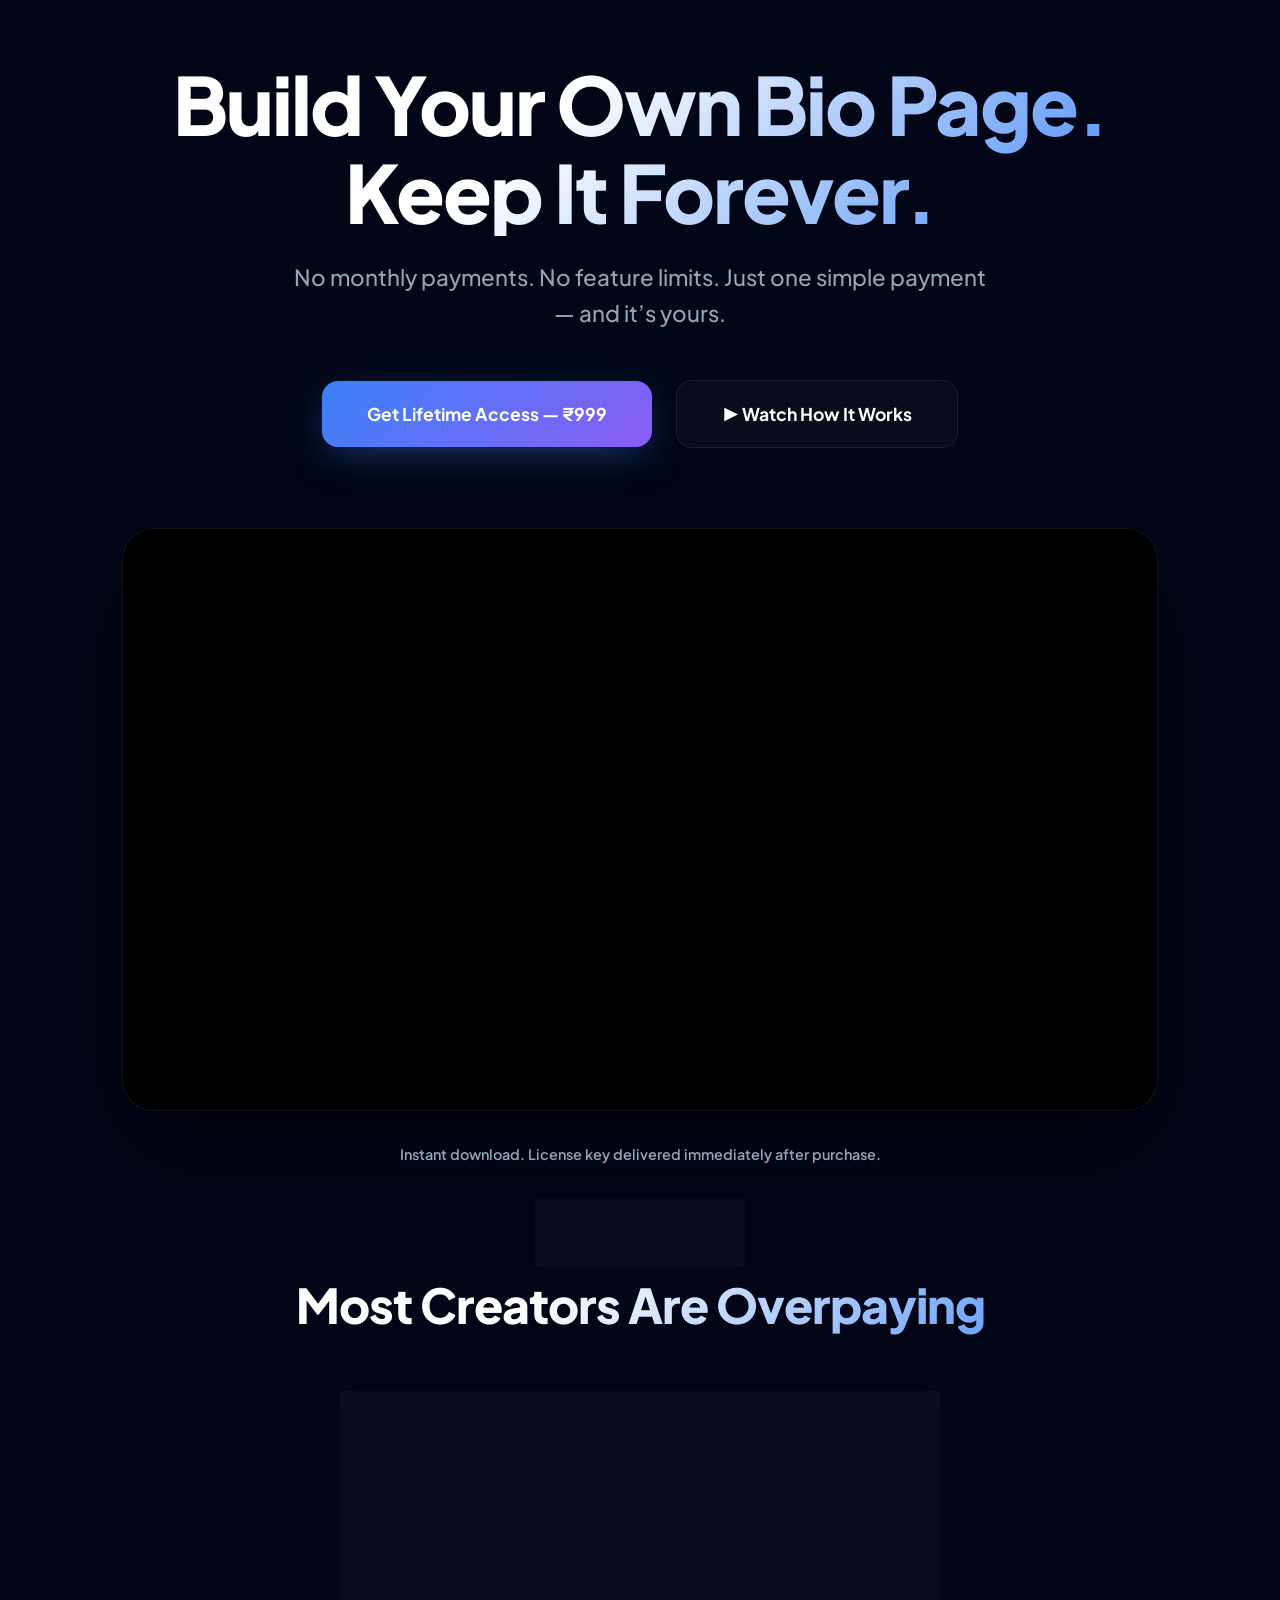
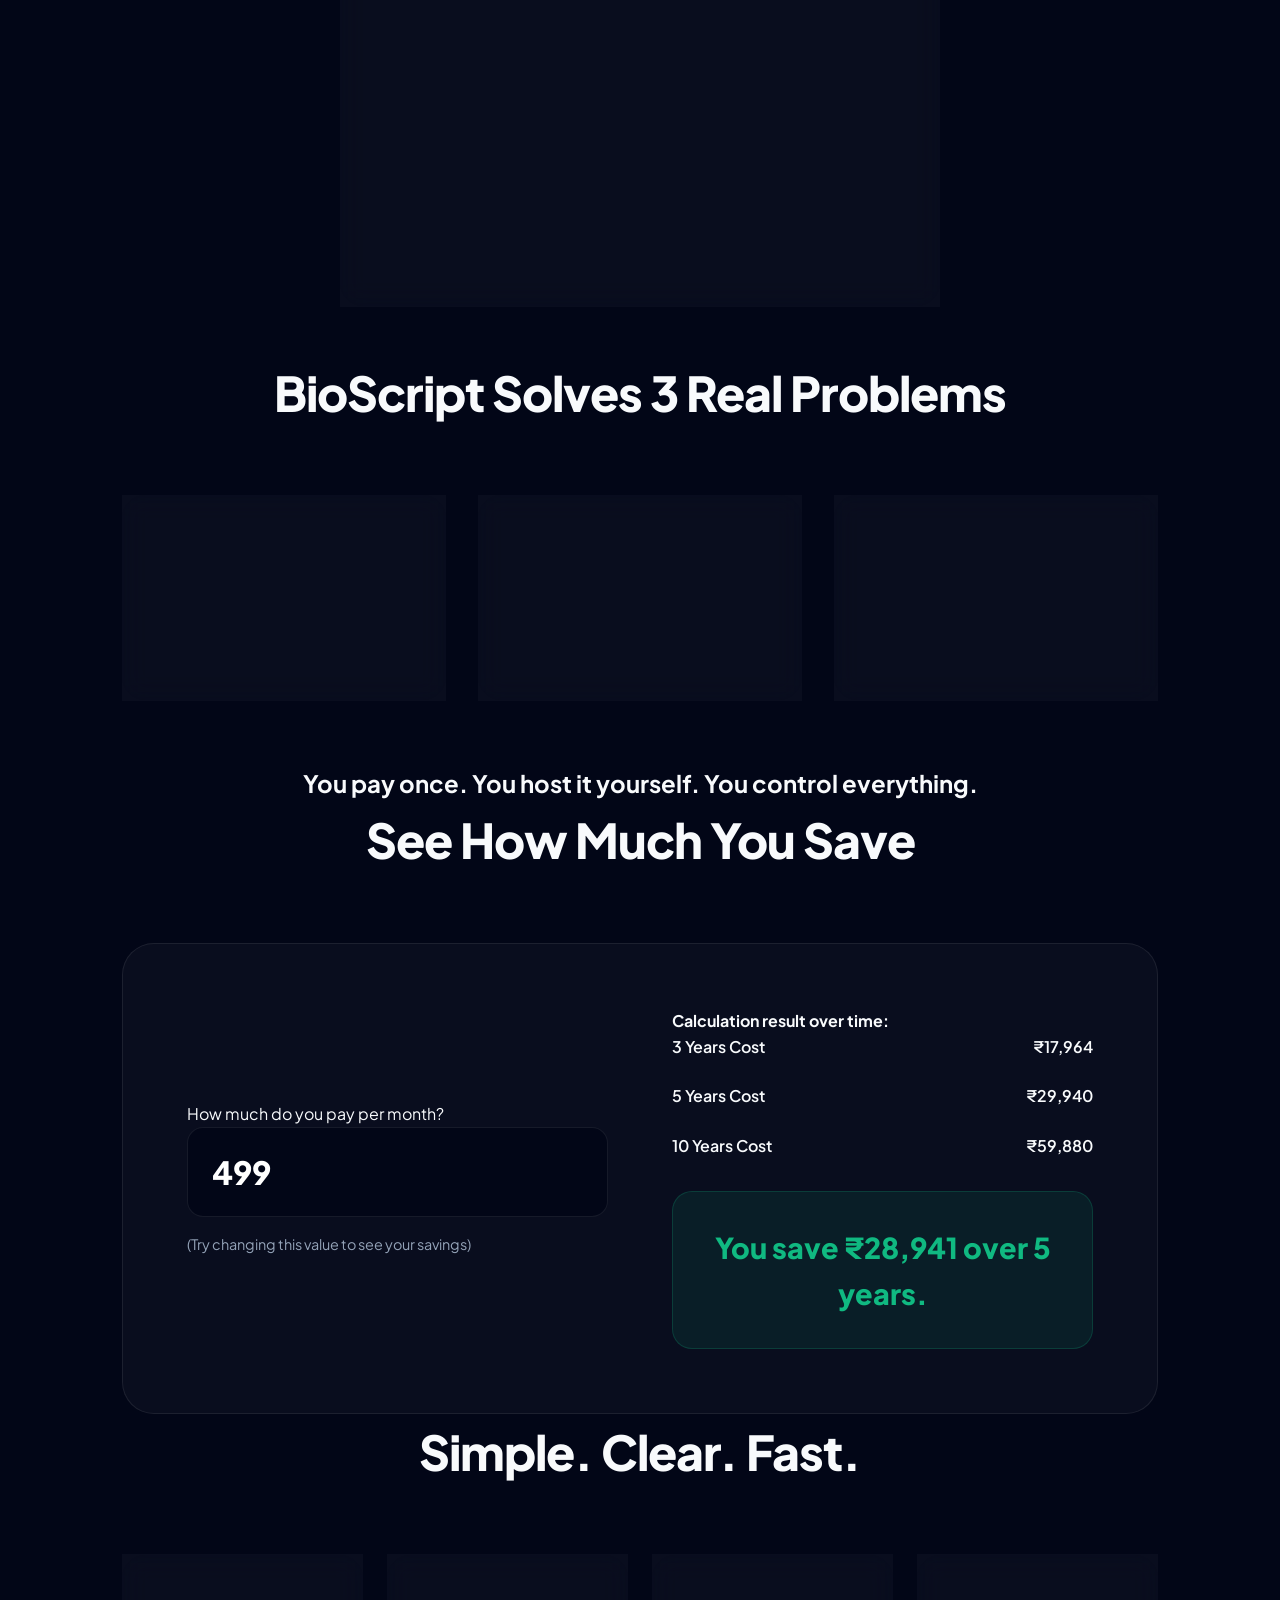
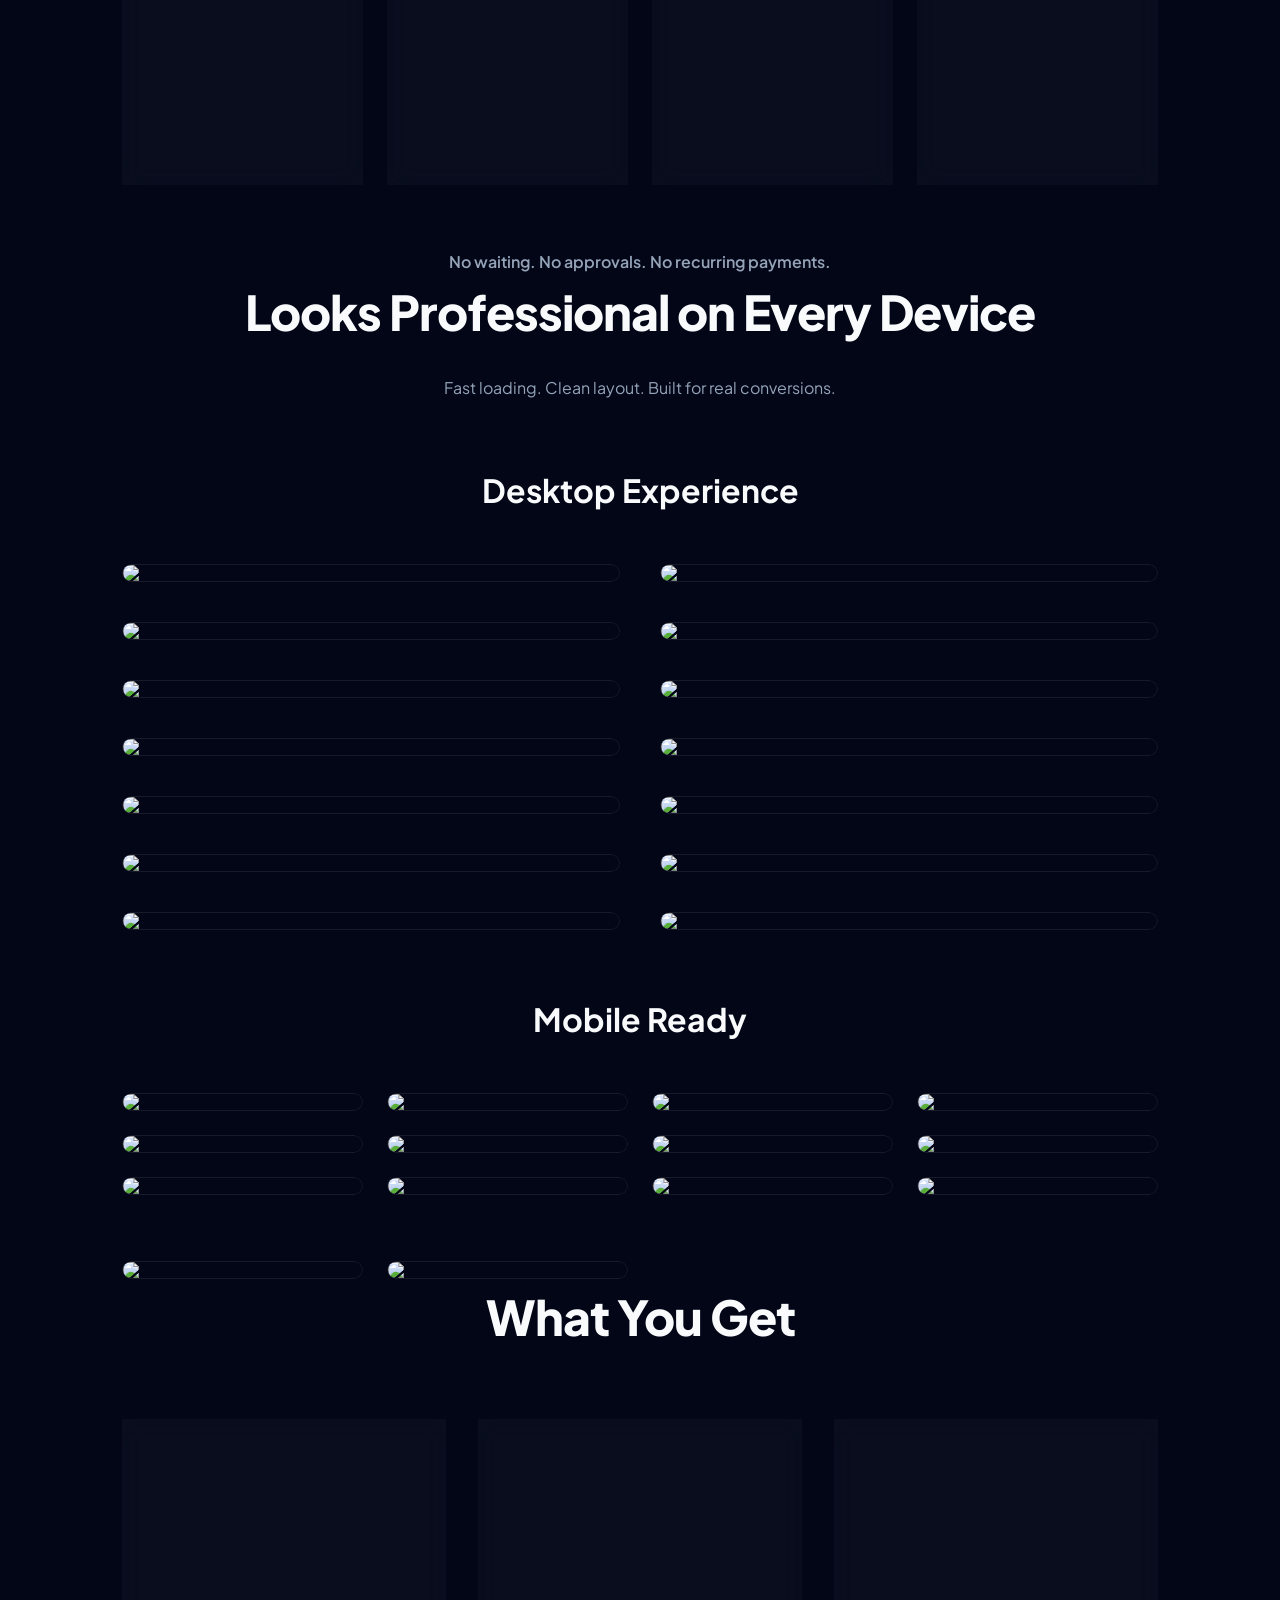
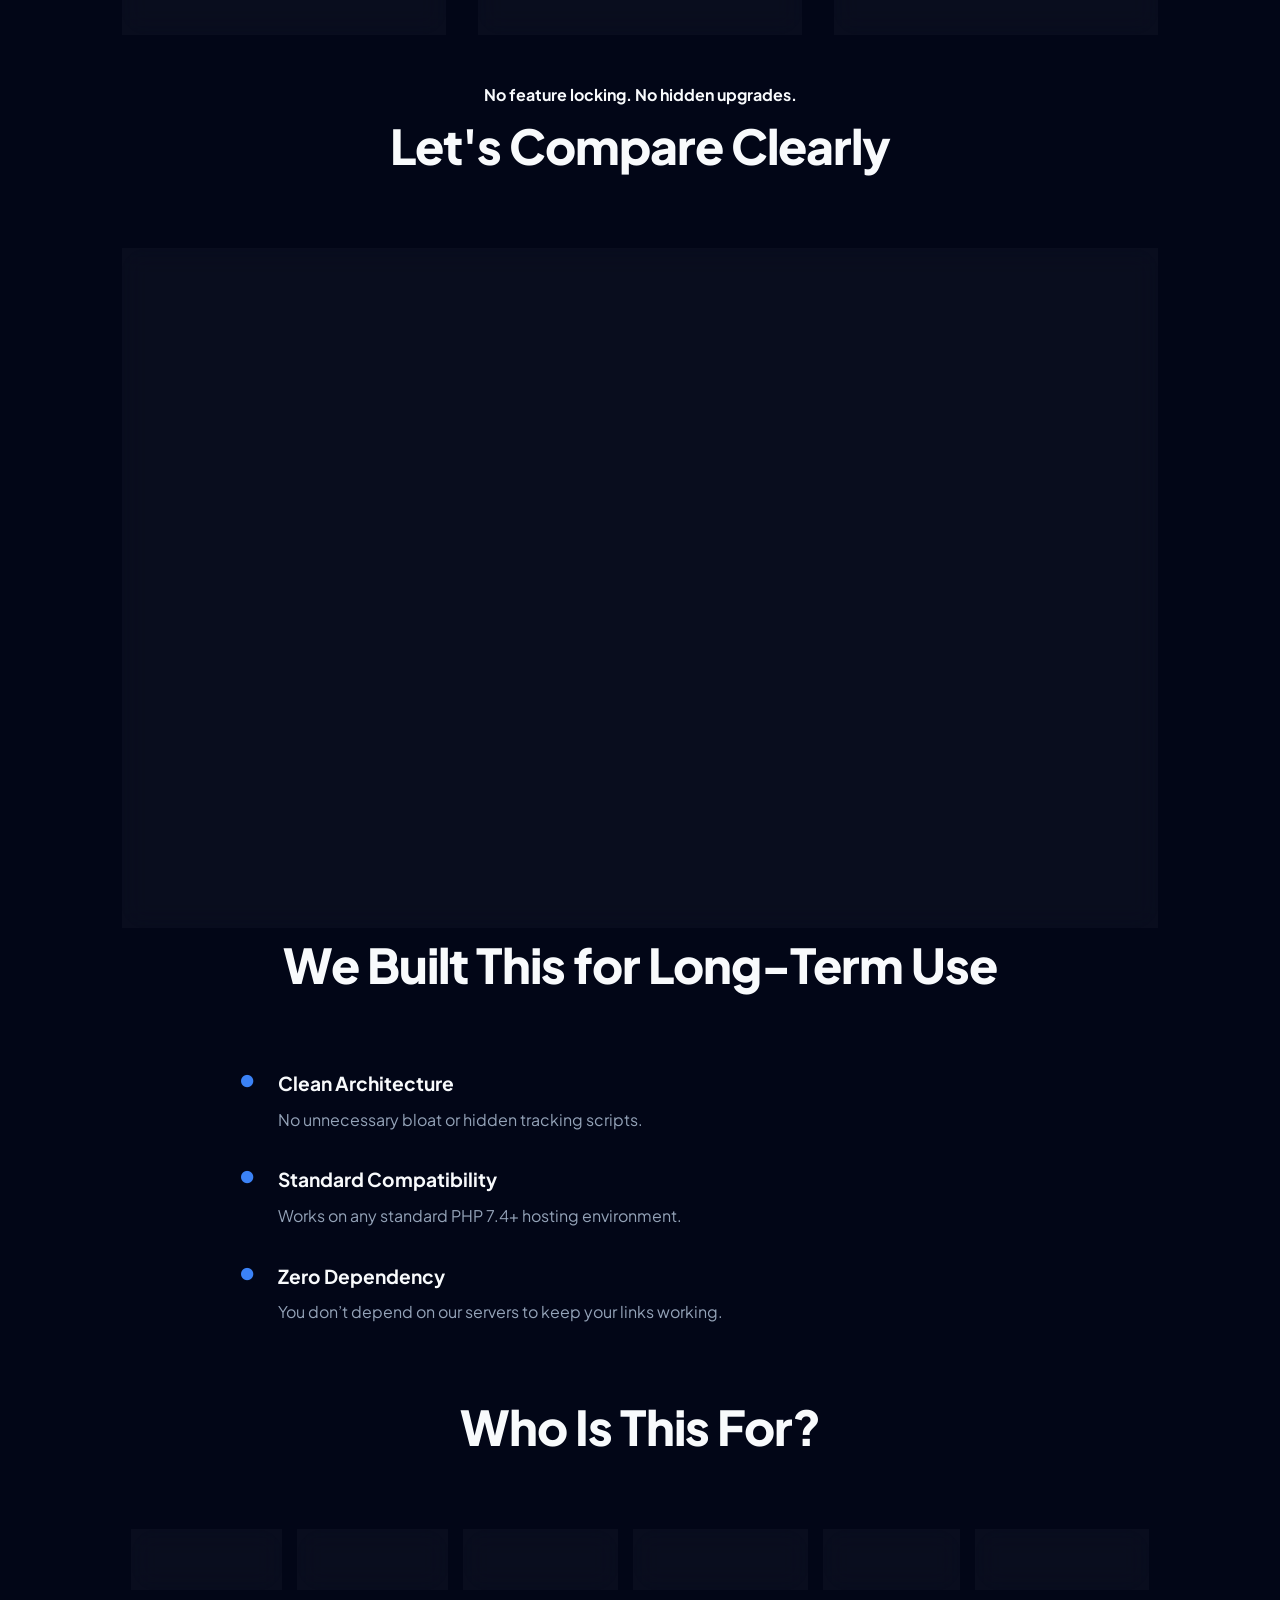
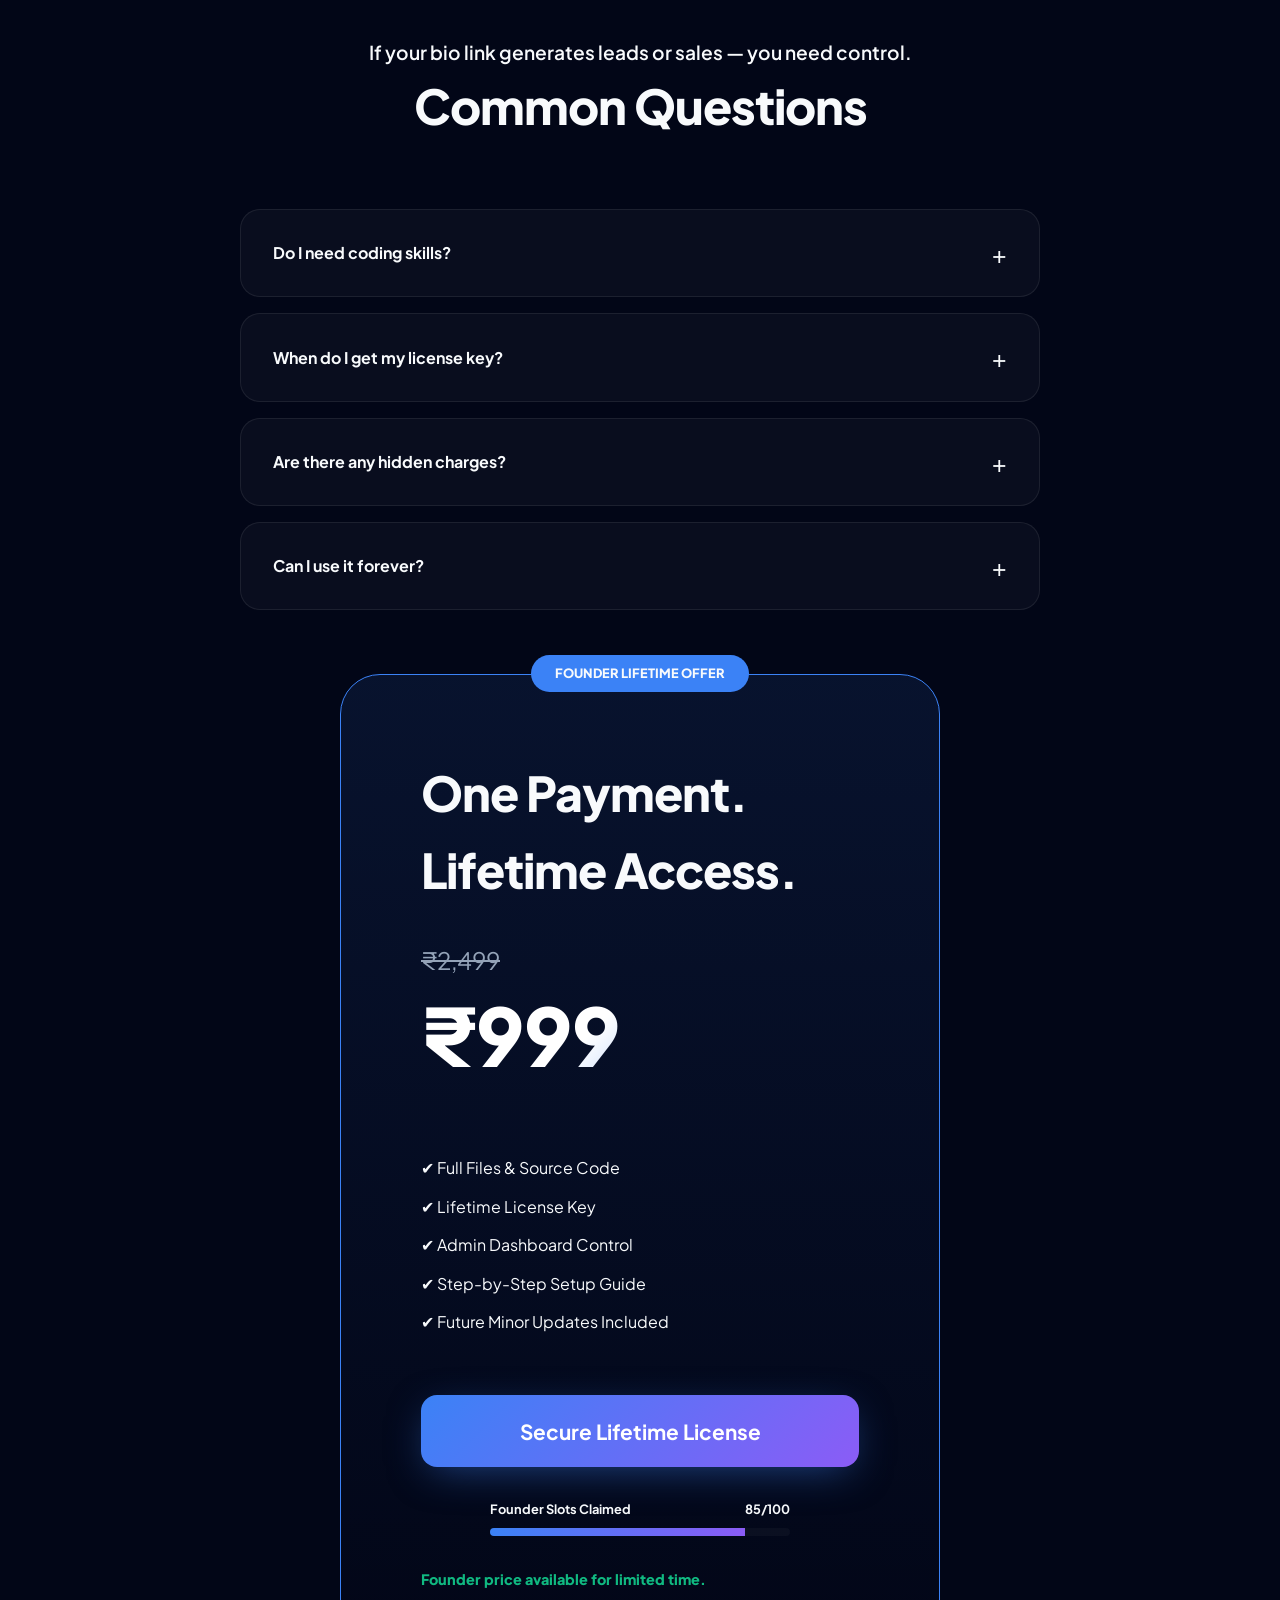
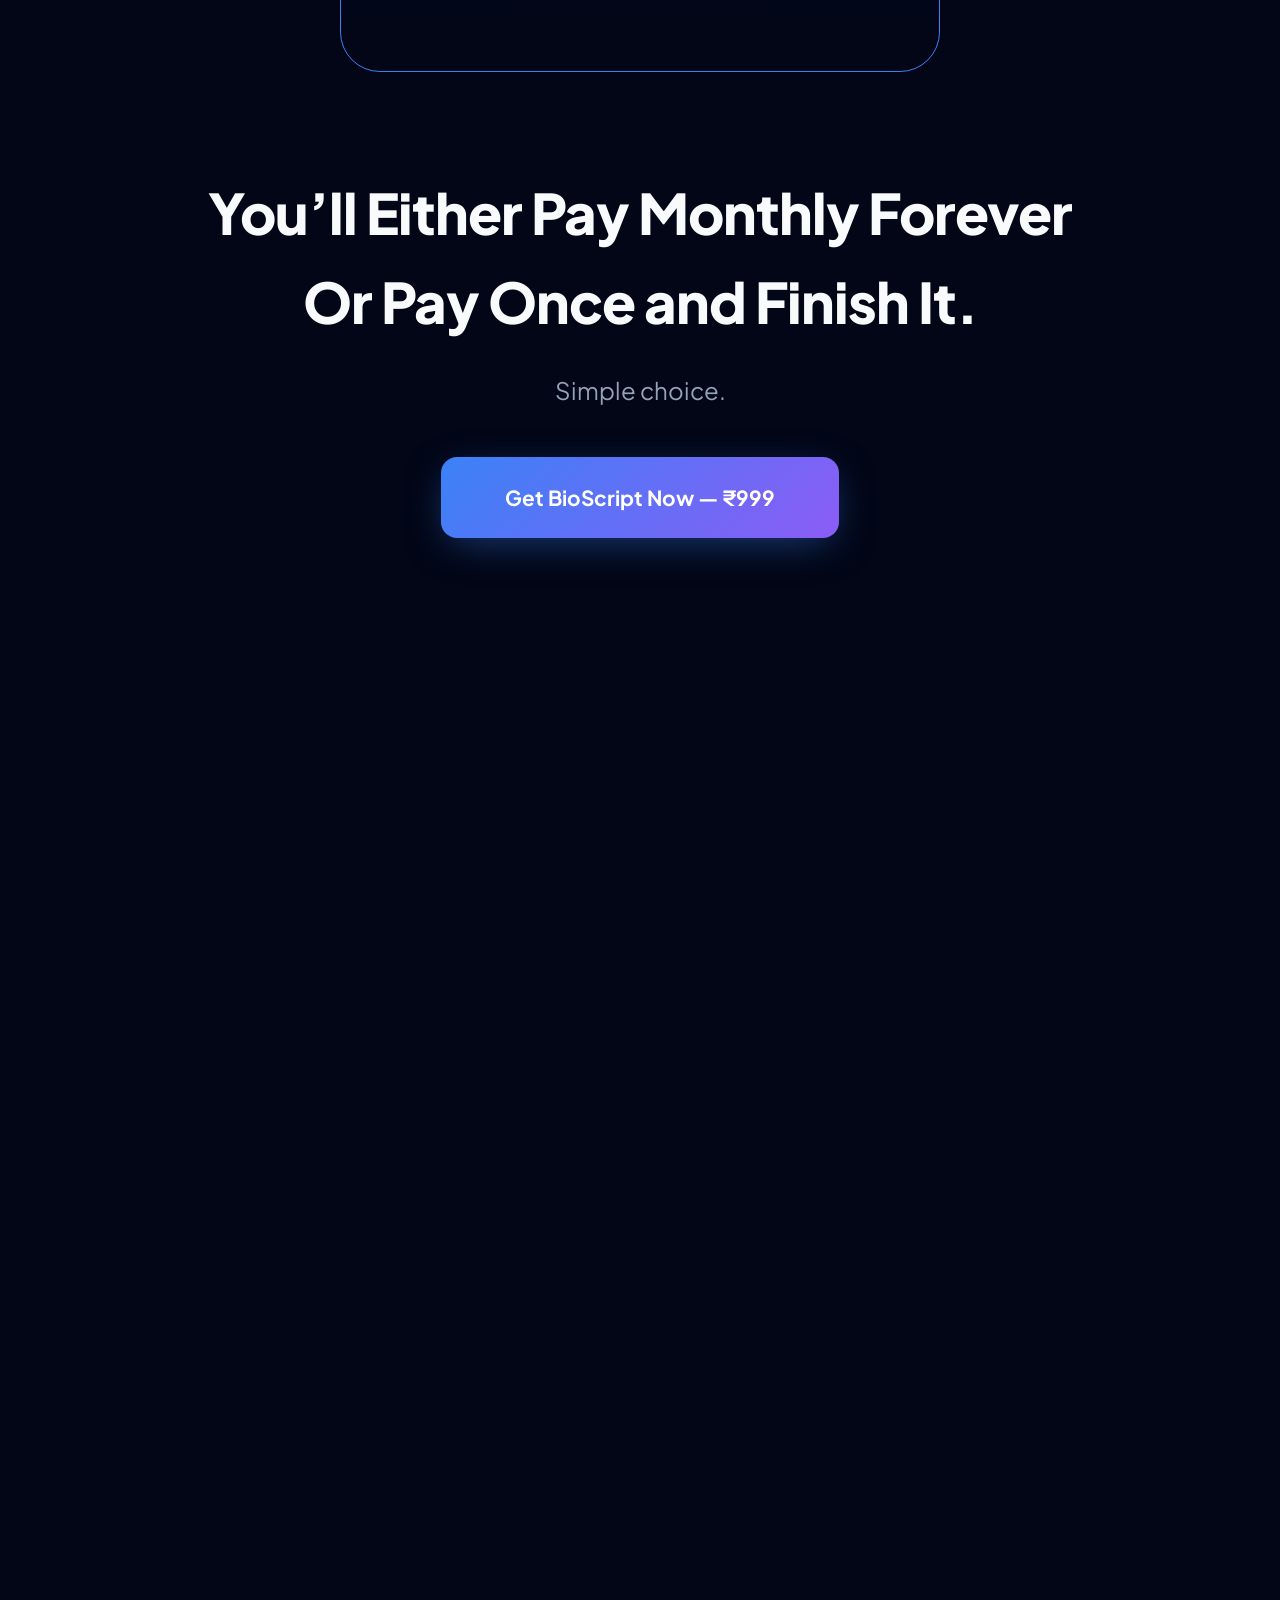
==== offer/bio-offer.html @ 653b57a5 "Initialize standalone license server repo" ====
<!DOCTYPE html>
<html lang="en">

<head>
        <meta charset="UTF-8">
        <meta name="viewport" content="width=device-width, initial-scale=1.0">
        <title>BioScript Architecture — Own Your Bio Page Forever</title>
        <link rel="stylesheet" href="assets/css/offer.css">
</head>

<body>
        <div class="bg-overlay"></div>
        <div class="gradient-mesh"></div>

        <!-- Mobile Sticky CTA -->
        <div id="mobileStickyBar" class="sticky-cta">
                <a href="#pricing" class="btn btn-primary" style="width: 100%;">Get Lifetime Access — ₹999</a>
        </div>

        <!-- 1. HERO SECTION -->
        <header id="hero" class="container reveal">
                <div style="text-align: center; padding-top: 60px;">
                        <h1 class="text-gradient">Build Your Own Bio Page.<br>Keep It Forever.</h1>
                        <p class="hero-sub" style="margin: 0 auto 3rem;">No monthly payments. No feature limits. Just
                                one simple payment — and it’s yours.</p>

                        <div class="hero-actions"
                                style="display: flex; gap: 1.5rem; justify-content: center; align-items: center;">
                                <a href="#pricing" class="btn btn-primary">Get Lifetime Access — ₹999</a>
                                <a href="#video" class="btn btn-secondary pulse-btn">▶ Watch How It Works</a>
                        </div>

                        <div id="video" class="video-container">
                                <iframe width="560" height="315"
                                        src="https://www.youtube.com/embed/2lK-kwPY14k?si=hDw5p0mKGEVfDWj1"
                                        title="YouTube video player" frameborder="0"
                                        allow="accelerometer; autoplay; clipboard-write; encrypted-media; gyroscope; picture-in-picture; web-share"
                                        referrerpolicy="strict-origin-when-cross-origin" allowfullscreen></iframe>
                        </div>

                        <p style="margin-top: 2rem; color: var(--text-muted); font-size: 0.9rem; font-weight: 600;">
                                Instant download. License key delivered immediately after purchase.
                        </p>

                        <a href="https://bioscript.link/" target="_blank" class="btn btn-secondary"
                                style="margin-top: 2rem; border-color: var(--primary); color: var(--primary);">
                                Try Live Demo
                        </a>
                </div>
        </header>

        <!-- 2. WHAT IS HAPPENING RIGHT NOW -->
        <section id="problem-intro" class="container reveal" style="text-align: center;">
                <h2 class="text-gradient">Most Creators Are Overpaying</h2>
                <div class="glass-card" style="max-width: 600px; margin: 3rem auto;">
                        <p style="font-size: 1.2rem; color: var(--text-muted); margin-bottom: 2rem;">Every month you
                                pay:</p>
                        <div style="font-size: 2.5rem; font-weight: 800; color: #ef4444; margin-bottom: 2rem;">
                                ₹399 / ₹499 / ₹699
                        </div>
                        <p style="font-weight: 700;">It looks small. But calculate this:</p>
                        <div style="margin: 2rem 0; font-size: 1.5rem;">
                                <p>₹499 × 12 months = <span style="color: #fff;">₹5,988/yr</span></p>
                                <p>₹499 × 5 years = <span style="color: #fff;">₹29,940</span></p>
                        </div>
                        <p style="color: #ef4444; font-weight: 800; font-size: 1.3rem;">And after paying all that... you
                                still don't own anything.</p>
                        <p style="margin-top: 1rem; color: var(--text-muted);">If you stop paying — your page
                                disappears. That’s the problem.</p>
                </div>
        </section>

        <!-- 3. WHAT PROBLEM WE SOLVE -->
        <section id="solution-intro" class="container reveal">
                <h2 style="text-align: center;">BioScript Solves 3 Real Problems</h2>
                <div style="display: grid; grid-template-columns: repeat(3, 1fr); gap: 2rem; margin-top: 4rem;">
                        <div class="glass-card">
                                <h3 style="color: var(--primary); margin-bottom: 1rem;">1. Monthly Payments</h3>
                                <p>Typical tools force you to keep paying forever just to keep your link alive.</p>
                        </div>
                        <div class="glass-card">
                                <h3 style="color: var(--primary); margin-bottom: 1rem;">2. Limited Features</h3>
                                <p>Want advanced features? They force you to upgrade to a higher monthly plan.</p>
                        </div>
                        <div class="glass-card">
                                <h3 style="color: var(--primary); margin-bottom: 1rem;">3. No Ownership</h3>
                                <p>Your entire page depends on someone else’s system. We give you the source code.</p>
                        </div>
                </div>
                <div style="text-align: center; margin-top: 4rem;">
                        <p style="font-size: 1.5rem; font-weight: 700;">You pay once. You host it yourself. You control
                                everything.</p>
                </div>
        </section>

        <!-- 4. SAVINGS CALCULATOR -->
        <section id="calculator" class="container reveal">
                <h2 style="text-align: center;">See How Much You Save</h2>
                <div class="calculator-card" style="margin-top: 4rem;">
                        <div class="calc-input-group">
                                <label>How much do you pay per month?</label>
                                <input type="number" id="monthlyPlan" value="499">
                                <p style="margin-top: 1rem; color: var(--text-muted); font-size: 0.9rem;">(Try changing
                                        this value to see your savings)</p>
                        </div>
                        <div class="calc-result">
                                <h4>Calculation result over time:</h4>
                                <div class="savings-item"><span>3 Years Cost</span> <span id="save3yr">₹17,964</span>
                                </div>
                                <div class="savings-item"><span>5 Years Cost</span> <span id="save5yr">₹29,940</span>
                                </div>
                                <div class="savings-item"><span>10 Years Cost</span> <span id="save10yr">₹59,880</span>
                                </div>
                                <div class="savings-highlight">
                                        <p id="savingsHighlight">You save ₹28,941 over 5 years.</p>
                                </div>
                        </div>
                </div>
        </section>

        <!-- 5. HOW IT WORKS -->
        <section id="how-it-works" class="container reveal">
                <h2 style="text-align: center;">Simple. Clear. Fast.</h2>
                <div style="display: grid; grid-template-columns: repeat(4, 1fr); gap: 1.5rem; margin-top: 4rem;">
                        <div class="glass-card" style="padding: 2rem;">
                                <div
                                        style="background: var(--primary); width: 40px; height: 40px; border-radius: 50%; display: grid; place-items: center; font-weight: 800; margin-bottom: 2rem;">
                                        1</div>
                                <h3>Buy License</h3>
                                <p style="font-size: 0.9rem; margin-top: 1rem;">Secure checkout. License allocated.</p>
                        </div>
                        <div class="glass-card" style="padding: 2rem;">
                                <div
                                        style="background: var(--primary); width: 40px; height: 40px; border-radius: 50%; display: grid; place-items: center; font-weight: 800; margin-bottom: 2rem;">
                                        2</div>
                                <h3>Download Files</h3>
                                <p style="font-size: 0.9rem; margin-top: 1rem;">Get the complete package instantly.</p>
                        </div>
                        <div class="glass-card" style="padding: 2rem;">
                                <div
                                        style="background: var(--primary); width: 40px; height: 40px; border-radius: 50%; display: grid; place-items: center; font-weight: 800; margin-bottom: 2rem;">
                                        3</div>
                                <h3>Upload Hosting</h3>
                                <p style="font-size: 0.9rem; margin-top: 1rem;">Works on any standard PHP hosting.</p>
                        </div>
                        <div class="glass-card" style="padding: 2rem;">
                                <div
                                        style="background: var(--primary); width: 40px; height: 40px; border-radius: 50%; display: grid; place-items: center; font-weight: 800; margin-bottom: 2rem;">
                                        4</div>
                                <h3>Enter Key</h3>
                                <p style="font-size: 0.9rem; margin-top: 1rem;">Activate and start using immediately.
                                </p>
                        </div>
                </div>
                <p style="text-align: center; margin-top: 4rem; color: var(--text-muted); font-weight: 600;">No waiting.
                        No approvals. No recurring payments.</p>
        </section>

        <!-- 6. PREVIEW SECTION -->
        <section id="preview" class="container reveal">
                <h2 style="text-align: center;">Looks Professional on Every Device</h2>
                <p style="text-align: center; color: var(--text-muted); margin-bottom: 4rem;">Fast loading. Clean
                        layout. Built for real conversions.</p>

                <h3 style="font-size: 2rem; margin-bottom: 2rem; text-align: center;">Desktop Experience</h3>
                <div class="laptop-grid">
                        <div class="gallery-item"><img
                                        src="https://res.cloudinary.com/dot7q18jw/image/upload/v1772569159/2_bb5kl3.png"
                                        class="gallery-img" loading="lazy" draggable="false"
                                        oncontextmenu="return false;"></div>
                        <div class="gallery-item"><img
                                        src="https://res.cloudinary.com/dot7q18jw/image/upload/v1772569153/1_mrd1xk.png"
                                        class="gallery-img" loading="lazy" draggable="false"
                                        oncontextmenu="return false;"></div>
                        <div class="gallery-item"><img
                                        src="https://res.cloudinary.com/dot7q18jw/image/upload/v1772569141/4_oiybfl.png"
                                        class="gallery-img" loading="lazy" draggable="false"
                                        oncontextmenu="return false;"></div>
                        <div class="gallery-item"><img
                                        src="https://res.cloudinary.com/dot7q18jw/image/upload/v1772569141/9_lp19fy.png"
                                        class="gallery-img" loading="lazy" draggable="false"
                                        oncontextmenu="return false;"></div>
                        <div class="gallery-item"><img
                                        src="https://res.cloudinary.com/dot7q18jw/image/upload/v1772569141/8_jjo1nt.png"
                                        class="gallery-img" loading="lazy" draggable="false"
                                        oncontextmenu="return false;"></div>
                        <div class="gallery-item"><img
                                        src="https://res.cloudinary.com/dot7q18jw/image/upload/v1772569141/7_vy5atm.png"
                                        class="gallery-img" loading="lazy" draggable="false"
                                        oncontextmenu="return false;"></div>
                        <div class="gallery-item"><img
                                        src="https://res.cloudinary.com/dot7q18jw/image/upload/v1772569140/12_fcyrtf.png"
                                        class="gallery-img" loading="lazy" draggable="false"
                                        oncontextmenu="return false;"></div>
                        <div class="gallery-item"><img
                                        src="https://res.cloudinary.com/dot7q18jw/image/upload/v1772569140/6_yssode.png"
                                        class="gallery-img" loading="lazy" draggable="false"
                                        oncontextmenu="return false;"></div>
                        <div class="gallery-item"><img
                                        src="https://res.cloudinary.com/dot7q18jw/image/upload/v1772569140/5_paxiww.png"
                                        class="gallery-img" loading="lazy" draggable="false"
                                        oncontextmenu="return false;"></div>
                        <div class="gallery-item"><img
                                        src="https://res.cloudinary.com/dot7q18jw/image/upload/v1772569139/2_bdrbkd.png"
                                        class="gallery-img" loading="lazy" draggable="false"
                                        oncontextmenu="return false;"></div>
                        <div class="gallery-item"><img
                                        src="https://res.cloudinary.com/dot7q18jw/image/upload/v1772569139/3_lxju6s.png"
                                        class="gallery-img" loading="lazy" draggable="false"
                                        oncontextmenu="return false;"></div>
                        <div class="gallery-item"><img
                                        src="https://res.cloudinary.com/dot7q18jw/image/upload/v1772569139/11_x6mxlr.png"
                                        class="gallery-img" loading="lazy" draggable="false"
                                        oncontextmenu="return false;"></div>
                        <div class="gallery-item"><img
                                        src="https://res.cloudinary.com/dot7q18jw/image/upload/v1772569139/1_wdimdv.png"
                                        class="gallery-img" loading="lazy" draggable="false"
                                        oncontextmenu="return false;"></div>
                        <div class="gallery-item"><img
                                        src="https://res.cloudinary.com/dot7q18jw/image/upload/v1772569139/10_nsg2iq.png"
                                        class="gallery-img" loading="lazy" draggable="false"
                                        oncontextmenu="return false;"></div>
                </div>

                <h3 style="font-size: 2rem; margin: 4rem 0 2rem; text-align: center;">Mobile Ready</h3>
                <div class="mobile-screen-grid">
                        <div class="gallery-item"><img
                                        src="https://res.cloudinary.com/dot7q18jw/image/upload/v1772569474/screencapture-localhost-8080-2026-03-02-20_55_39_rx6kkp.png"
                                        class="gallery-img" loading="lazy" draggable="false"
                                        oncontextmenu="return false;"></div>
                        <div class="gallery-item"><img
                                        src="https://res.cloudinary.com/dot7q18jw/image/upload/v1772569470/screencapture-localhost-8080-2026-03-02-20_29_57_iaakxq.png"
                                        class="gallery-img" loading="lazy" draggable="false"
                                        oncontextmenu="return false;"></div>
                        <div class="gallery-item"><img
                                        src="https://res.cloudinary.com/dot7q18jw/image/upload/v1772569470/screencapture-localhost-8080-2026-03-02-20_54_54_knshkk.png"
                                        class="gallery-img" loading="lazy" draggable="false"
                                        oncontextmenu="return false;"></div>
                        <div class="gallery-item"><img
                                        src="https://res.cloudinary.com/dot7q18jw/image/upload/v1772569469/screencapture-localhost-8080-2026-03-02-20_55_10_aadpbk.png"
                                        class="gallery-img" loading="lazy" draggable="false"
                                        oncontextmenu="return false;"></div>
                        <div class="gallery-item"><img
                                        src="https://res.cloudinary.com/dot7q18jw/image/upload/v1772569469/screencapture-localhost-8080-2026-03-02-20_55_24_ad8bxz.png"
                                        class="gallery-img" loading="lazy" draggable="false"
                                        oncontextmenu="return false;"></div>
                        <div class="gallery-item"><img
                                        src="https://res.cloudinary.com/dot7q18jw/image/upload/v1772569466/screencapture-localhost-8080-2026-03-02-20_55_58_ei5xwc.png"
                                        class="gallery-img" loading="lazy" draggable="false"
                                        oncontextmenu="return false;"></div>
                        <div class="gallery-item"><img
                                        src="https://res.cloudinary.com/dot7q18jw/image/upload/v1772569465/screencapture-localhost-8080-2026-03-02-20_56_26_pucknp.png"
                                        class="gallery-img" loading="lazy" draggable="false"
                                        oncontextmenu="return false;"></div>
                        <div class="gallery-item"><img
                                        src="https://res.cloudinary.com/dot7q18jw/image/upload/v1772569465/screencapture-localhost-8080-2026-03-02-20_56_38_gxrlzv.png"
                                        class="gallery-img" loading="lazy" draggable="false"
                                        oncontextmenu="return false;"></div>
                        <div class="gallery-item"><img
                                        src="https://res.cloudinary.com/dot7q18jw/image/upload/v1772569465/screencapture-localhost-8080-2026-03-02-20_57_50_so09uu.png"
                                        class="gallery-img" loading="lazy" draggable="false"
                                        oncontextmenu="return false;"></div>
                        <div class="gallery-item"><img
                                        src="https://res.cloudinary.com/dot7q18jw/image/upload/v1772569465/screencapture-localhost-8080-2026-03-02-20_58_06_hi1njg.png"
                                        class="gallery-img" loading="lazy" draggable="false"
                                        oncontextmenu="return false;"></div>
                        <div class="gallery-item"><img
                                        src="https://res.cloudinary.com/dot7q18jw/image/upload/v1772569465/screencapture-localhost-8080-2026-03-02-20_57_23_gnxyue.png"
                                        class="gallery-img" loading="lazy" draggable="false"
                                        oncontextmenu="return false;"></div>
                        <div class="gallery-item"><img
                                        src="https://res.cloudinary.com/dot7q18jw/image/upload/v1772569465/screencapture-localhost-8080-2026-03-02-20_56_49_rh709a.png"
                                        class="gallery-img" loading="lazy" draggable="false"
                                        oncontextmenu="return false;"></div>
                        <div class="gallery-item"><img
                                        src="https://res.cloudinary.com/dot7q18jw/image/upload/v1772569464/screencapture-localhost-8080-2026-03-02-20_58_31_dj0gam.png"
                                        class="gallery-img" loading="lazy" draggable="false"
                                        oncontextmenu="return false;"></div>
                        <div class="gallery-item"><img
                                        src="https://res.cloudinary.com/dot7q18jw/image/upload/v1772569464/screencapture-localhost-8080-2026-03-02-20_58_59_maebuu.png"
                                        class="gallery-img" loading="lazy" draggable="false"
                                        oncontextmenu="return false;"></div>
                        <div class="gallery-item"><img
                                        src="https://res.cloudinary.com/dot7q18jw/image/upload/v1772569464/screencapture-localhost-8080-2026-03-02-20_59_38_xgjnid.png"
                                        class="gallery-img" loading="lazy" draggable="false"
                                        oncontextmenu="return false;"></div>
                        <div class="gallery-item"><img
                                        src="https://res.cloudinary.com/dot7q18jw/image/upload/v1772569463/screencapture-localhost-8080-2026-03-02-20_59_19_odxtgi.png"
                                        class="gallery-img" loading="lazy" draggable="false"
                                        oncontextmenu="return false;"></div>
                        <div class="gallery-item"><img
                                        src="https://res.cloudinary.com/dot7q18jw/image/upload/v1772569463/screencapture-localhost-8080-2026-03-02-20_58_44_w5ornm.png"
                                        class="gallery-img" loading="lazy" draggable="false"
                                        oncontextmenu="return false;"></div>
                        <div class="gallery-item"><img
                                        src="https://res.cloudinary.com/dot7q18jw/image/upload/v1772569463/screencapture-localhost-8080-2026-03-02-20_59_53_esqth8.png"
                                        class="gallery-img" loading="lazy" draggable="false"
                                        oncontextmenu="return false;"></div>
                </div>
        </section>

        <!-- 7. FEATURES -->
        <section id="features" class="container reveal">
                <h2 style="text-align: center;">What You Get</h2>
                <div style="display: grid; grid-template-columns: repeat(3, 1fr); gap: 2rem; margin-top: 4rem;">
                        <div class="glass-card feature-card">
                                <p>✔ Unlimited Links</p>
                                <p>✔ WhatsApp Buy Button</p>
                                <p>✔ Email Capture Option</p>
                        </div>
                        <div class="glass-card feature-card">
                                <p>✔ Built-in Analytics</p>
                                <p>✔ Dark Premium Theme</p>
                                <p>✔ Admin Dashboard</p>
                        </div>
                        <div class="glass-card feature-card">
                                <p>✔ Custom Branding</p>
                                <p>✔ One-Time License</p>
                                <p>✔ Full Source Code</p>
                        </div>
                </div>
                <p style="text-align: center; margin-top: 3rem; font-weight: 700;">No feature locking. No hidden
                        upgrades.</p>
        </section>

        <!-- 8. COMPARE -->
        <section id="compare" class="container reveal">
                <h2 style="text-align: center;">Let's Compare Clearly</h2>
                <div class="comparison-container glass-card">
                        <table>
                                <thead>
                                        <tr>
                                                <th>Feature</th>
                                                <th>Typical Tool (₹499/mo)</th>
                                                <th>BioScript</th>
                                        </tr>
                                </thead>
                                <tbody>
                                        <tr>
                                                <td>Monthly Fee</td>
                                                <td class="cross-icon">Yes</td>
                                                <td class="check-icon">No</td>
                                        </tr>
                                        <tr>
                                                <td>3-Year Cost</td>
                                                <td>₹29,940+</td>
                                                <td class="check-icon">₹999</td>
                                        </tr>
                                        <tr>
                                                <td>Ownership</td>
                                                <td class="cross-icon">No</td>
                                                <td class="check-icon">Yes</td>
                                        </tr>
                                        <tr>
                                                <td>Hosting Control</td>
                                                <td class="cross-icon">No</td>
                                                <td class="check-icon">Yes</td>
                                        </tr>
                                        <tr>
                                                <td>Custom Code</td>
                                                <td class="cross-icon">Limited</td>
                                                <td class="check-icon">Full Access</td>
                                        </tr>
                                        <tr>
                                                <td>Data Privacy</td>
                                                <td class="cross-icon">They Track You</td>
                                                <td class="check-icon">Your Server</td>
                                        </tr>
                                        <tr>
                                                <td>Branding</td>
                                                <td>"Made by [Company]"</td>
                                                <td class="check-icon">100% White Label</td>
                                        </tr>
                                </tbody>
                        </table>
                </div>
        </section>

        <!-- 9. WHY BUY FROM US -->
        <section id="why-us" class="container reveal">
                <h2 style="text-align: center;">We Built This for Long-Term Use</h2>
                <div style="max-width: 800px; margin: 4rem auto;">
                        <ul style="list-style: none;">
                                <li style="margin-bottom: 2rem; display: flex; gap: 1.5rem; align-items: flex-start;">
                                        <div style="color: var(--primary);">●</div>
                                        <div>
                                                <h4 style="font-size: 1.2rem; margin-bottom: 0.5rem;">Clean Architecture
                                                </h4>
                                                <p style="color: var(--text-muted);">No unnecessary bloat or hidden
                                                        tracking scripts.</p>
                                        </div>
                                </li>
                                <li style="margin-bottom: 2rem; display: flex; gap: 1.5rem; align-items: flex-start;">
                                        <div style="color: var(--primary);">●</div>
                                        <div>
                                                <h4 style="font-size: 1.2rem; margin-bottom: 0.5rem;">Standard
                                                        Compatibility</h4>
                                                <p style="color: var(--text-muted);">Works on any standard PHP 7.4+
                                                        hosting environment.</p>
                                        </div>
                                </li>
                                <li style="margin-bottom: 2rem; display: flex; gap: 1.5rem; align-items: flex-start;">
                                        <div style="color: var(--primary);">●</div>
                                        <div>
                                                <h4 style="font-size: 1.2rem; margin-bottom: 0.5rem;">Zero Dependency
                                                </h4>
                                                <p style="color: var(--text-muted);">You don’t depend on our servers to
                                                        keep your links working.</p>
                                        </div>
                                </li>
                        </ul>
                </div>
        </section>

        <!-- 10. WHO IS THIS FOR -->
        <section id="for-whom" class="container reveal" style="text-align: center;">
                <h2>Who Is This For?</h2>
                <div style="display: flex; flex-wrap: wrap; justify-content: center; gap: 1rem; margin-top: 4rem;">
                        <span class="glass-card" style="padding: 1rem 2rem; font-weight: 700;">✔ Coaches</span>
                        <span class="glass-card" style="padding: 1rem 2rem; font-weight: 700;">✔ Creators</span>
                        <span class="glass-card" style="padding: 1rem 2rem; font-weight: 700;">✔ Agencies</span>
                        <span class="glass-card" style="padding: 1rem 2rem; font-weight: 700;">✔ Consultants</span>
                        <span class="glass-card" style="padding: 1rem 2rem; font-weight: 700;">✔ Brands</span>
                        <span class="glass-card" style="padding: 1rem 2rem; font-weight: 700;">✔ Freelancers</span>
                </div>
                <p style="margin-top: 3rem; font-size: 1.2rem; font-weight: 600;">If your bio link generates leads or
                        sales — you need control.</p>
        </section>

        <!-- 11. FAQ -->
        <section id="faq" class="container reveal">
                <h2 style="text-align: center;">Common Questions</h2>
                <div class="faq-grid">
                        <div class="faq-item">
                                <div class="faq-header">
                                        <h4>Do I need coding skills?</h4> <span class="faq-icon">+</span>
                                </div>
                                <div class="faq-content">
                                        <p>No. We provide a simple setup guide that anyone can follow. If you know how
                                                to upload files to a server, you're ready.</p>
                                </div>
                        </div>
                        <div class="faq-item">
                                <div class="faq-header">
                                        <h4>When do I get my license key?</h4> <span class="faq-icon">+</span>
                                </div>
                                <div class="faq-content">
                                        <p>Immediately. Access is automatically granted after payment is confirmed.</p>
                                </div>
                        </div>
                        <div class="faq-item">
                                <div class="faq-header">
                                        <h4>Are there any hidden charges?</h4> <span class="faq-icon">+</span>
                                </div>
                                <div class="faq-content">
                                        <p>No. This is truly a one-time purchase for the lifetime of the product
                                                version.</p>
                                </div>
                        </div>
                        <div class="faq-item">
                                <div class="faq-header">
                                        <h4>Can I use it forever?</h4> <span class="faq-icon">+</span>
                                </div>
                                <div class="faq-content">
                                        <p>Yes. As long as your server is running, BioScript will work.</p>
                                </div>
                        </div>
                </div>
        </section>

        <!-- 12. PRICING -->
        <section id="pricing" class="container reveal" style="padding-bottom: 200px;">
                <div class="pricing-card">
                        <div class="founder-tag">Founder Lifetime Offer</div>
                        <h2>One Payment. Lifetime Access.</h2>
                        <div style="margin: 2rem 0;">
                                <span class="price-old">₹2,499</span>
                                <div class="price-new text-gradient">₹999</div>
                        </div>
                        <div style="text-align: left; margin: 3rem 0; display: inline-block;">
                                <p style="margin-bottom: 0.8rem;">✔ Full Files & Source Code</p>
                                <p style="margin-bottom: 0.8rem;">✔ Lifetime License Key</p>
                                <p style="margin-bottom: 0.8rem;">✔ Admin Dashboard Control</p>
                                <p style="margin-bottom: 0.8rem;">✔ Step-by-Step Setup Guide</p>
                                <p style="margin-bottom: 0.8rem;">✔ Future Minor Updates Included</p>
                        </div>
                        <a href="#" class="btn btn-primary pulse-btn" style="width: 100%; font-size: 1.3rem;">Secure
                                Lifetime License</a>

                        <div class="slots-progress">
                                <div class="p-label"><span>Founder Slots Claimed</span> <span>85/100</span></div>
                                <div class="p-bar">
                                        <div class="p-fill"></div>
                                </div>
                        </div>

                        <p style="margin-top: 1.5rem; color: var(--accent); font-weight: 800; font-size: 0.9rem;">
                                Founder price available for limited time.
                        </p>
                </div>

                <!-- FINAL PUSH -->
                <div style="text-align: center; margin-top: 6rem;">
                        <h2 style="font-size: 3.5rem;">You’ll Either Pay Monthly Forever<br>Or Pay Once and Finish It.
                        </h2>
                        <p style="font-size: 1.5rem; color: var(--text-muted); margin-bottom: 3rem;">Simple choice.</p>
                        <a href="#pricing" class="btn btn-primary" style="padding: 1.5rem 4rem; font-size: 1.3rem;">Get
                                BioScript Now — ₹999</a>
                </div>
        </section>

        <script src="assets/js/offer.js"></script>
</body>

</html>
---- offer/assets/css/offer.css ----
@import url('https://fonts.googleapis.com/css2?family=Plus+Jakarta+Sans:wght@400;500;600;700;800&display=swap');

:root {
    --bg-deep: #020617;
    --primary: #3b82f6;
    --primary-glow: rgba(59, 130, 246, 0.5);
    --secondary: #8b5cf6;
    --secondary-glow: rgba(139, 92, 246, 0.5);
    --accent: #10b981;
    --accent-glow: rgba(16, 185, 129, 0.5);
    --text-main: #f8fafc;
    --text-muted: #94a3b8;
    --glass-bg: rgba(255, 255, 255, 0.03);
    --glass-border: rgba(255, 255, 255, 0.08);
    --neon-blue: #00f2ff;
    --neon-purple: #bc00ff;
    --font-main: 'Plus Jakarta Sans', sans-serif;
}

* {
    margin: 0;
    padding: 0;
    box-sizing: border-box;
    user-select: none;
    -webkit-user-drag: none;
}

html {
    scroll-behavior: smooth;
    overflow-x: hidden;
    background-color: var(--bg-deep);
}

body {
    background-color: var(--bg-deep);
    color: var(--text-main);
    font-family: var(--font-main);
    line-height: 1.6;
    overflow-x: hidden;
    position: relative;
}

/* Background Gradients */
.bg-overlay {
    position: fixed;
    top: 0;
    left: 0;
    width: 100%;
    height: 100%;
    z-index: -1;
    background: radial-gradient(circle at 20% 30%, rgba(59, 130, 246, 0.1), transparent 40%),
        radial-gradient(circle at 80% 70%, rgba(139, 92, 246, 0.1), transparent 40%),
        radial-gradient(circle at 50% 50%, rgba(16, 185, 129, 0.05), transparent 50%);
}

.gradient-mesh {
    position: absolute;
    top: -50%;
    left: -50%;
    width: 200%;
    height: 200%;
    background: conic-gradient(from 180deg at 50% 50%, #020617 0deg, #1e1b4b 90deg, #020617 180deg, #312e81 270deg, #020617 360deg);
    animation: rotate-mesh 20s linear infinite;
    opacity: 0.3;
    z-index: -2;
}

@keyframes rotate-mesh {
    from {
        transform: rotate(0deg);
    }

    to {
        transform: rotate(360deg);
    }
}

/* Layout Utilities */
.container {
    max-width: 1100px;
    margin: 0 auto;
    padding: 0 2rem;
}

section {
    padding: 120px 0;
}

.reveal {
    opacity: 0;
    transform: translateY(40px);
    transition: all 0.8s cubic-bezier(0.2, 0.8, 0.2, 1);
}

.reveal.visible {
    opacity: 1;
    transform: translateY(0);
}

/* Typography */
h1 {
    font-size: 5rem;
    font-weight: 800;
    line-height: 1.1;
    margin-bottom: 1.5rem;
    letter-spacing: -2px;
}

h2 {
    font-size: 3rem;
    font-weight: 800;
    margin-bottom: 1.5rem;
    letter-spacing: -1px;
}

.text-gradient {
    background: linear-gradient(135deg, #fff 40%, var(--primary));
    -webkit-background-clip: text;
    background-clip: text;
    -webkit-text-fill-color: transparent;
}

.hero-sub {
    font-size: 1.4rem;
    color: var(--text-muted);
    max-width: 700px;
    margin-bottom: 3.5rem;
    font-weight: 500;
}

/* Buttons */
.btn {
    display: inline-flex;
    align-items: center;
    justify-content: center;
    padding: 1.2rem 2.8rem;
    border-radius: 16px;
    font-weight: 700;
    text-decoration: none;
    transition: all 0.3s cubic-bezier(0.4, 0, 0.2, 1);
    cursor: pointer;
    border: none;
    font-size: 1.1rem;
    white-space: nowrap;
}

.btn-primary {
    background: linear-gradient(135deg, var(--primary), var(--secondary));
    color: white;
    box-shadow: 0 10px 40px -10px var(--primary-glow);
    position: relative;
}

.btn-primary:hover {
    transform: translateY(-4px);
    box-shadow: 0 20px 50px -10px var(--primary-glow);
}

.btn-secondary {
    background: var(--glass-bg);
    color: white;
    border: 1px solid var(--glass-border);
    backdrop-filter: blur(10px);
}

.btn-secondary:hover {
    background: var(--glass-border);
    transform: translateY(-2px);
}

.pulse-btn {
    animation: pulse-glow 2s infinite;
}

@keyframes pulse-glow {
    0% {
        box-shadow: 0 0 0 0 rgba(59, 130, 246, 0.4);
    }

    70% {
        box-shadow: 0 0 0 20px rgba(59, 130, 246, 0);
    }

    100% {
        box-shadow: 0 0 0 0 rgba(59, 130, 246, 0);
    }
}

/* Video Section */
.video-container {
    margin-top: 5rem;
    width: 100%;
    aspect-ratio: 16/9;
    border-radius: 32px;
    overflow: hidden;
    border: 1px solid var(--glass-border);
    box-shadow: 0 40px 100px -20px rgba(0, 0, 0, 0.8);
    background: #000;
}

.video-container iframe {
    width: 100%;
    height: 100%;
    border: none;
}

/* Glass Card */
.glass-card {
    background: var(--glass-bg);
    border: 1px solid var(--glass-border);
    backdrop-filter: blur(12px);
    border-radius: 24px;
    padding: 2.5rem;
}

/* Calculator */
.calculator-card {
    background: var(--glass-bg);
    border: 1px solid var(--glass-border);
    border-radius: 32px;
    padding: 4rem;
    display: grid;
    grid-template-columns: 1fr 1fr;
    gap: 4rem;
    align-items: center;
}

.calc-input-group input {
    width: 100%;
    background: var(--bg-deep);
    border: 1px solid var(--glass-border);
    padding: 1.5rem;
    border-radius: 16px;
    color: #fff;
    font-size: 2rem;
    font-weight: 800;
    font-family: var(--font-main);
    outline: none;
    transition: border-color 0.3s;
}

.calc-input-group input:focus {
    border-color: var(--primary);
}

.savings-item {
    margin-bottom: 1.5rem;
    display: flex;
    justify-content: space-between;
    font-weight: 600;
}

.savings-highlight {
    margin-top: 2rem;
    padding: 2rem;
    background: rgba(16, 185, 129, 0.1);
    border: 1px solid rgba(16, 185, 129, 0.2);
    border-radius: 20px;
    text-align: center;
}

.savings-highlight p {
    color: var(--accent);
    font-weight: 800;
    font-size: 1.8rem;
}

/* Image Grids */
.laptop-grid {
    display: grid;
    grid-template-columns: repeat(2, 1fr);
    gap: 2.5rem;
    margin-top: 3rem;
}

.mobile-screen-grid {
    display: grid;
    grid-template-columns: repeat(4, 1fr);
    gap: 1.5rem;
    margin-top: 3rem;
}

.gallery-img {
    width: 100%;
    height: auto;
    border-radius: 16px;
    border: 1px solid var(--glass-border);
    box-shadow: 0 10px 40px rgba(0, 0, 0, 0.6);
    transition: all 0.5s cubic-bezier(0.2, 0.8, 0.2, 1);
    pointer-events: none;
    user-select: none;
    display: block;
    position: relative;
    z-index: 1;
}

.gallery-item {
    position: relative;
    overflow: hidden;
    border-radius: 16px;
}

.gallery-item:hover .gallery-img {
    transform: scale(1.03);
    border-color: var(--primary);
    box-shadow: 0 20px 60px -10px var(--primary-glow);
}

/* Comparison Table */
.comparison-container {
    overflow-x: auto;
    margin-top: 4rem;
}

table {
    width: 100%;
    border-collapse: collapse;
    min-width: 800px;
}

th,
td {
    padding: 1.5rem;
    text-align: left;
    border-bottom: 1px solid var(--glass-border);
}

tr:hover td {
    background: rgba(255, 255, 255, 0.02);
}

.check-icon {
    color: var(--accent);
    font-weight: bold;
}

.cross-icon {
    color: #ef4444;
    font-weight: bold;
}

/* Pricing */
.pricing-card {
    background: linear-gradient(180deg, rgba(59, 130, 246, 0.1), transparent);
    border: 1px solid var(--primary);
    border-radius: 40px;
    padding: 5rem;
    max-width: 600px;
    margin: 4rem auto;
    position: relative;
}

.founder-tag {
    position: absolute;
    top: -20px;
    left: 50%;
    transform: translateX(-50%);
    background: var(--primary);
    padding: 0.5rem 1.5rem;
    border-radius: 99px;
    font-size: 0.8rem;
    font-weight: 800;
    text-transform: uppercase;
}

.price-old {
    text-decoration: line-through;
    color: var(--text-muted);
    font-size: 1.5rem;
}

.price-new {
    font-size: 5rem;
    font-weight: 900;
    margin: 1rem 0;
    line-height: 1;
}

.slots-progress {
    max-width: 300px;
    margin: 2rem auto;
}

.p-label {
    display: flex;
    justify-content: space-between;
    font-size: 0.8rem;
    margin-bottom: 0.5rem;
    font-weight: 700;
}

.p-bar {
    width: 100%;
    height: 8px;
    background: var(--glass-bg);
    border-radius: 10px;
    overflow: hidden;
}

.p-fill {
    width: 85%;
    height: 100%;
    background: linear-gradient(90deg, var(--primary), var(--secondary));
}

/* FAQ Accordion */
.faq-grid {
    max-width: 800px;
    margin: 4rem auto;
}

.faq-item {
    background: var(--glass-bg);
    border: 1px solid var(--glass-border);
    border-radius: 20px;
    margin-bottom: 1rem;
    overflow: hidden;
    cursor: pointer;
}

.faq-header {
    padding: 1.5rem 2rem;
    display: flex;
    justify-content: space-between;
    align-items: center;
}

.faq-icon {
    transition: transform 0.3s;
    font-size: 1.5rem;
}

.faq-content {
    max-height: 0;
    padding: 0 2rem;
    transition: all 0.3s ease-out;
    opacity: 0;
}

.faq-item.active .faq-content {
    max-height: 300px;
    padding-bottom: 2rem;
    opacity: 1;
}

.faq-item.active .faq-icon {
    transform: rotate(45deg);
    color: var(--primary);
}

/* Sticky Mobile CTA */
.sticky-cta {
    position: fixed;
    bottom: 0;
    left: 0;
    width: 100%;
    background: rgba(2, 6, 23, 0.9);
    backdrop-filter: blur(20px);
    border-top: 1px solid var(--glass-border);
    padding: 1.5rem;
    z-index: 1000;
    display: none;
    transition: transform 0.3s ease;
}

/* Feature Card */
.feature-card p {
    font-size: 1.1rem;
    font-weight: 600;
    margin-bottom: 1rem;
}

/* Floating Notification */
.floating-notif {
    backdrop-filter: blur(20px);
    border: 1px solid var(--glass-border);
    box-shadow: 0 10px 40px rgba(0, 0, 0, 0.5);
}

/* Responsive */
@media (max-width: 1024px) {
    h1 {
        font-size: 4rem;
    }

    h2 {
        font-size: 2.5rem;
    }

    .calculator-card {
        grid-template-columns: 1fr;
        gap: 3rem;
        padding: 2.5rem;
    }

    .laptop-grid {
        grid-template-columns: 1fr;
    }

    .mobile-screen-grid {
        grid-template-columns: repeat(2, 1fr);
    }

    section {
        padding: 100px 0;
    }
}

@media (max-width: 768px) {
    h1 {
        font-size: 3rem;
    }

    h2 {
        font-size: 2.2rem;
    }

    section {
        padding: 80px 0;
    }

    .sticky-cta {
        display: flex;
    }

    .mobile-screen-grid {
        grid-template-columns: 1fr;
    }

    .hero-actions {
        flex-direction: column;
    }

    .btn {
        width: 100%;
    }

    .pricing-card {
        padding: 3rem 1.5rem;
    }
}
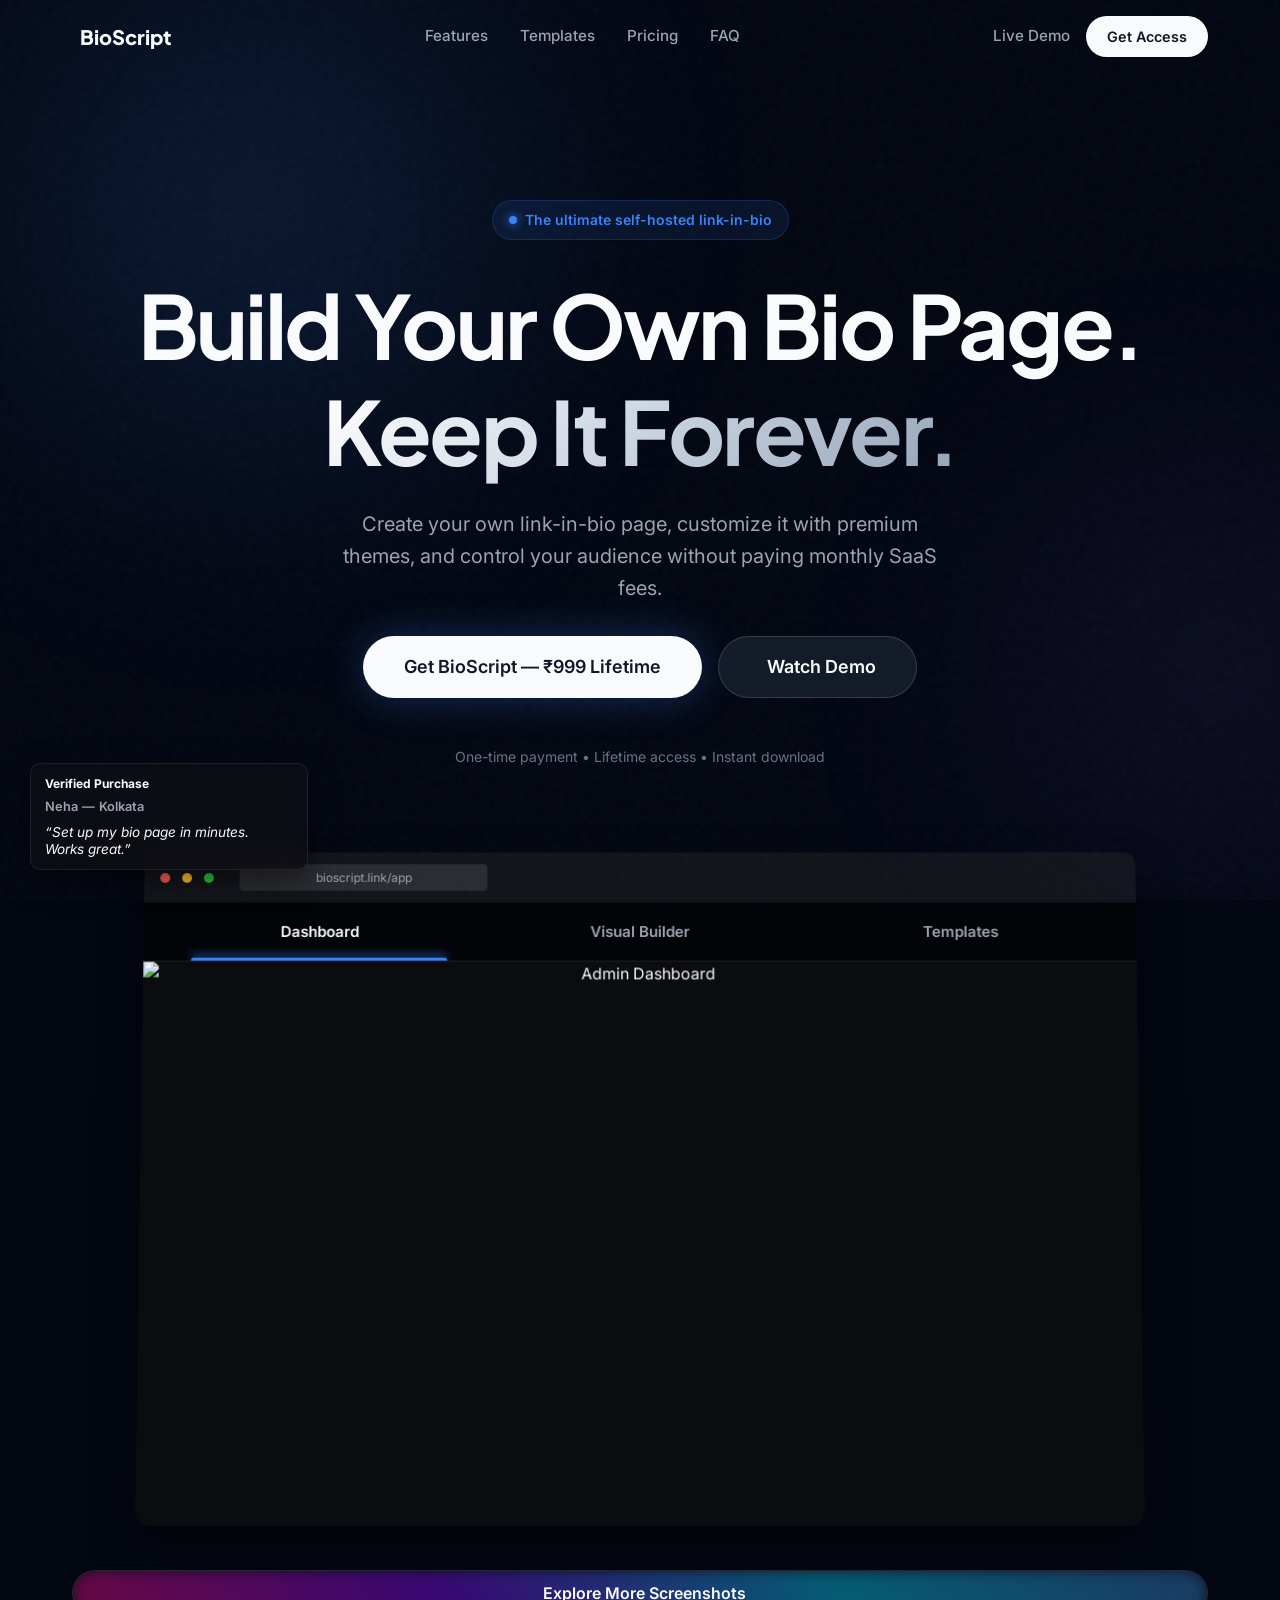
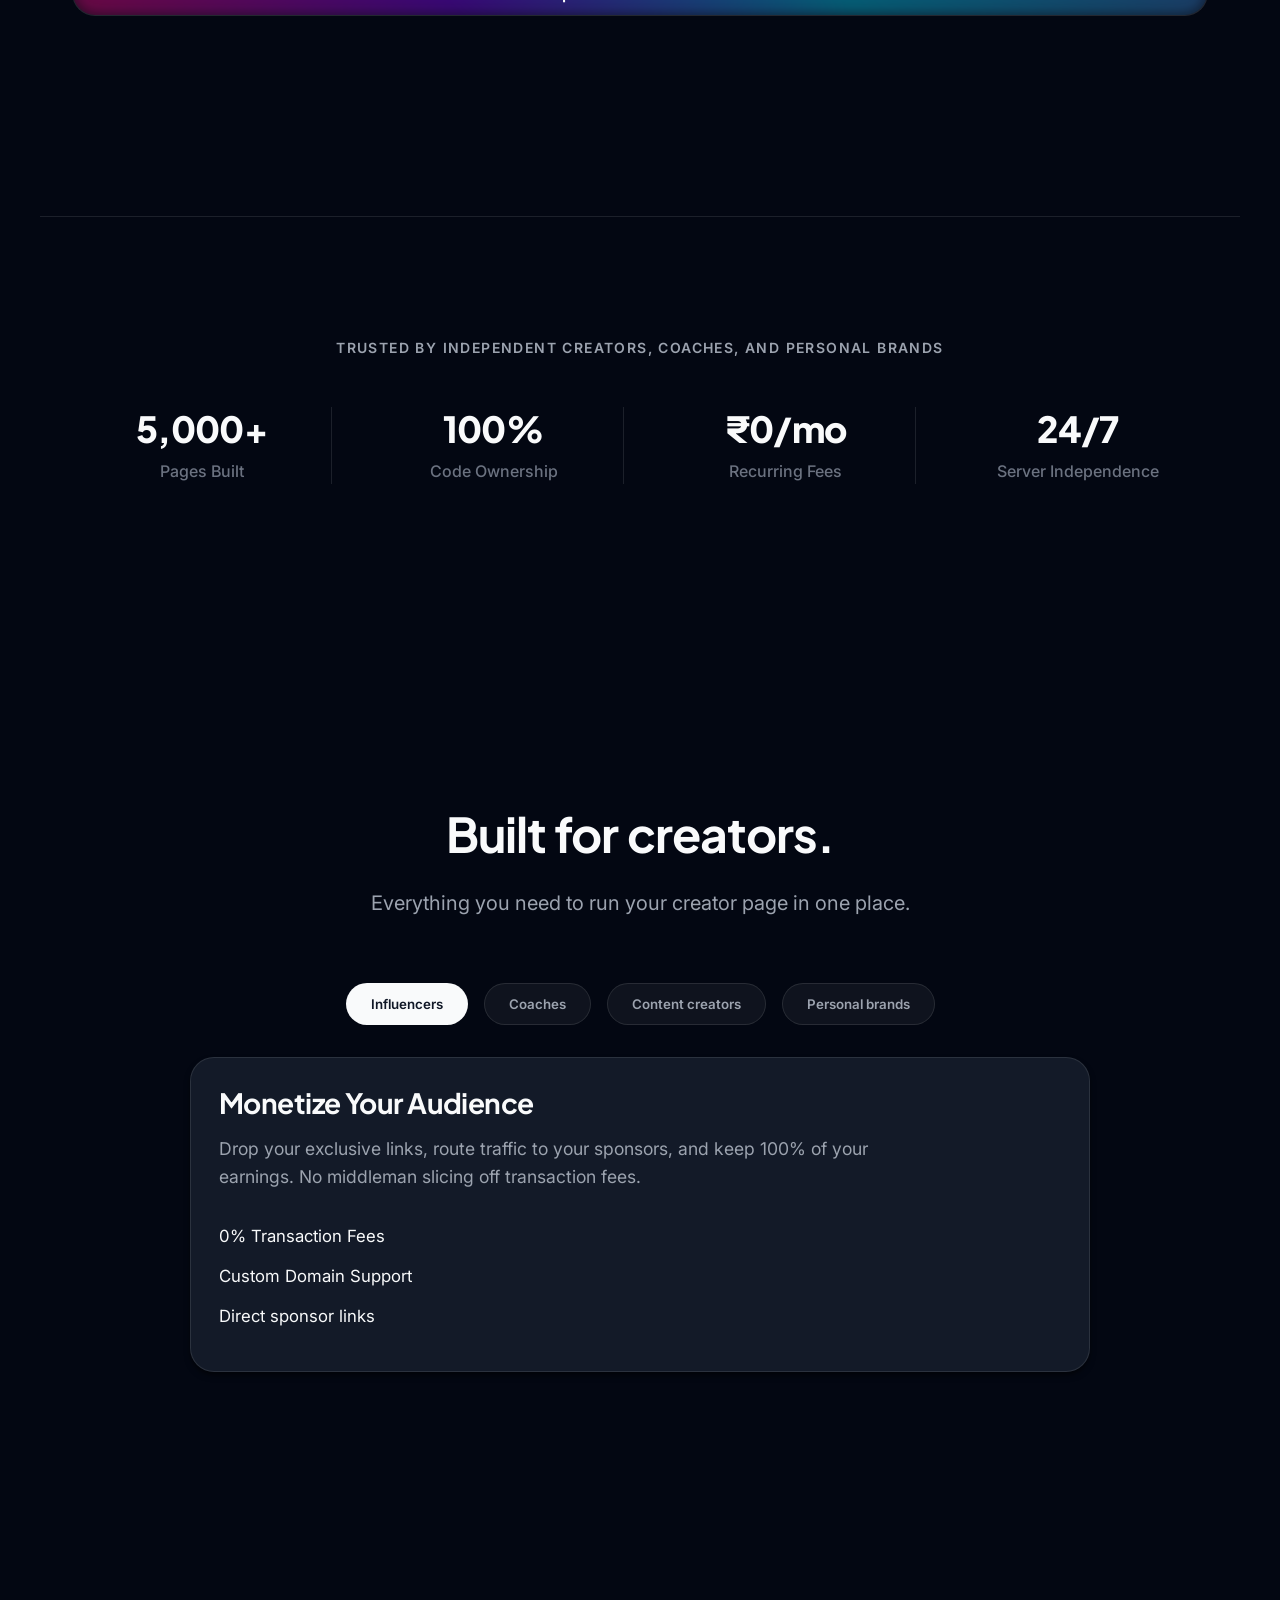
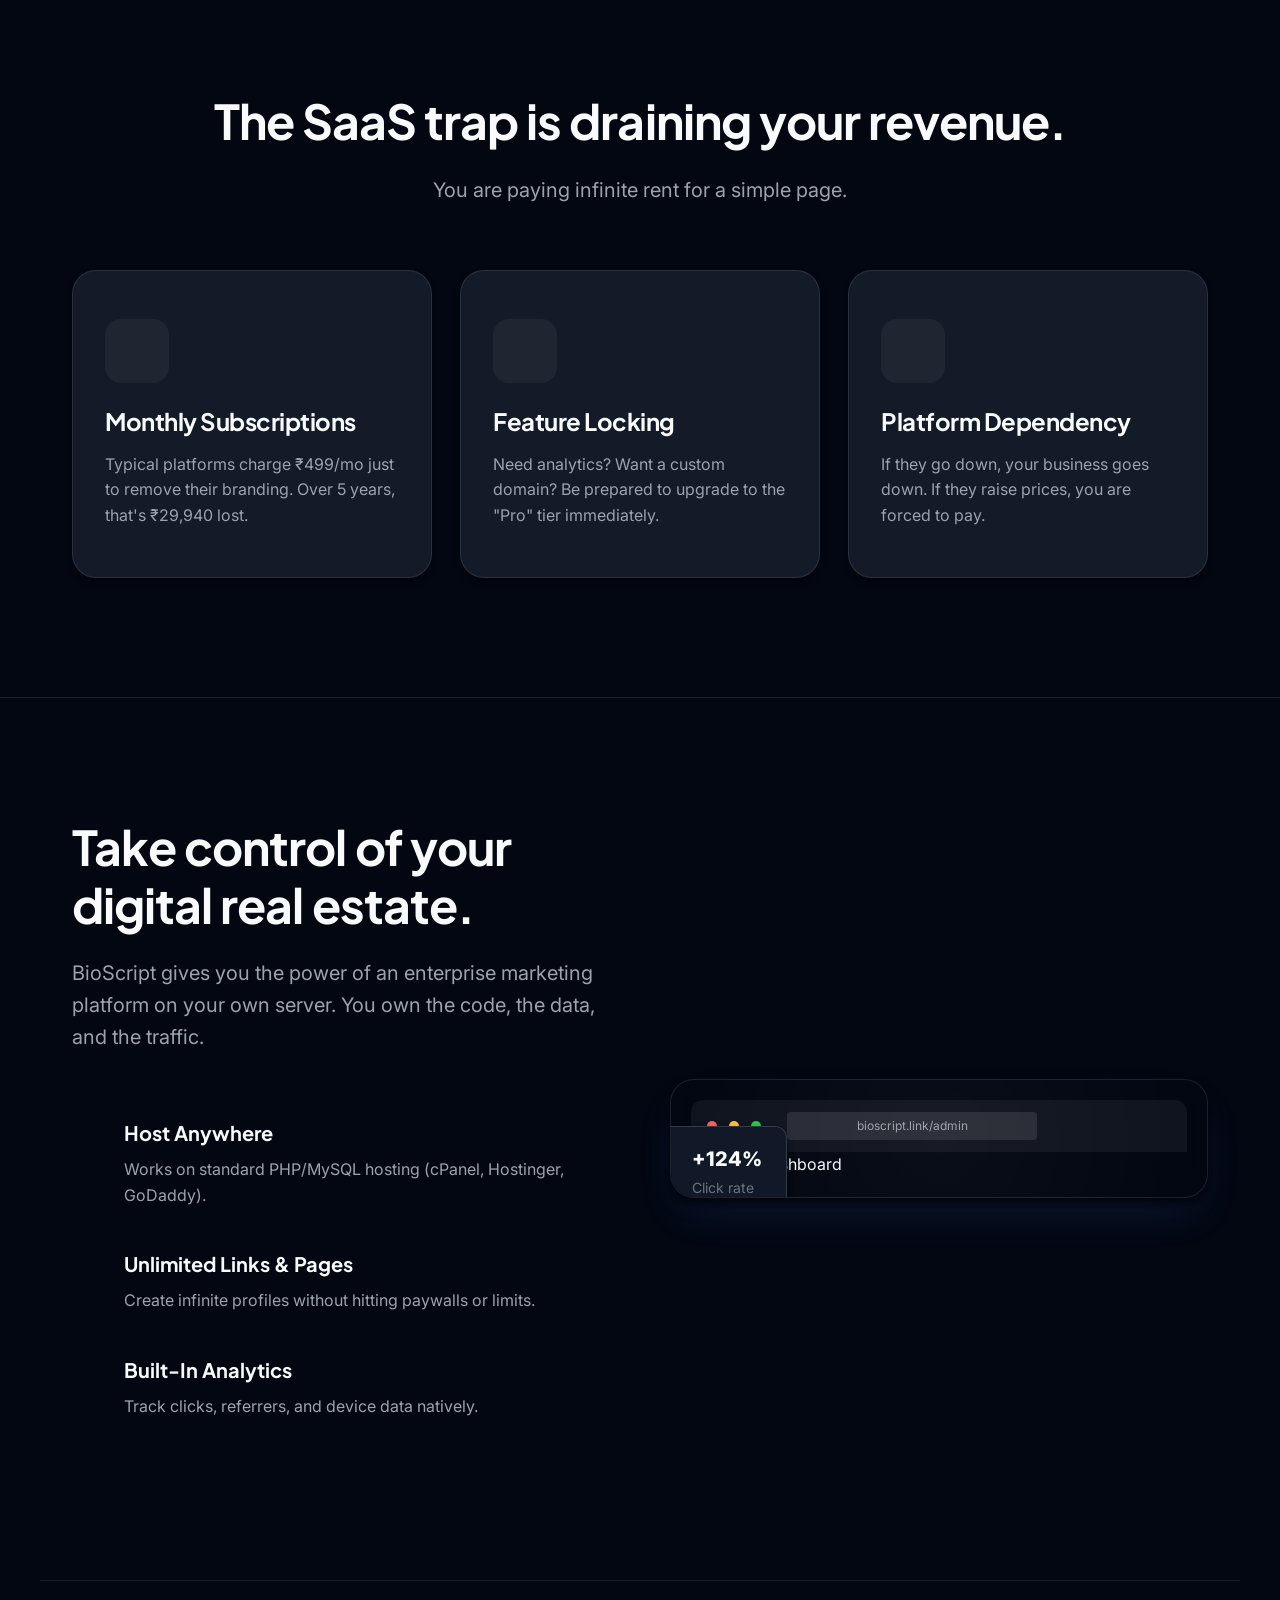
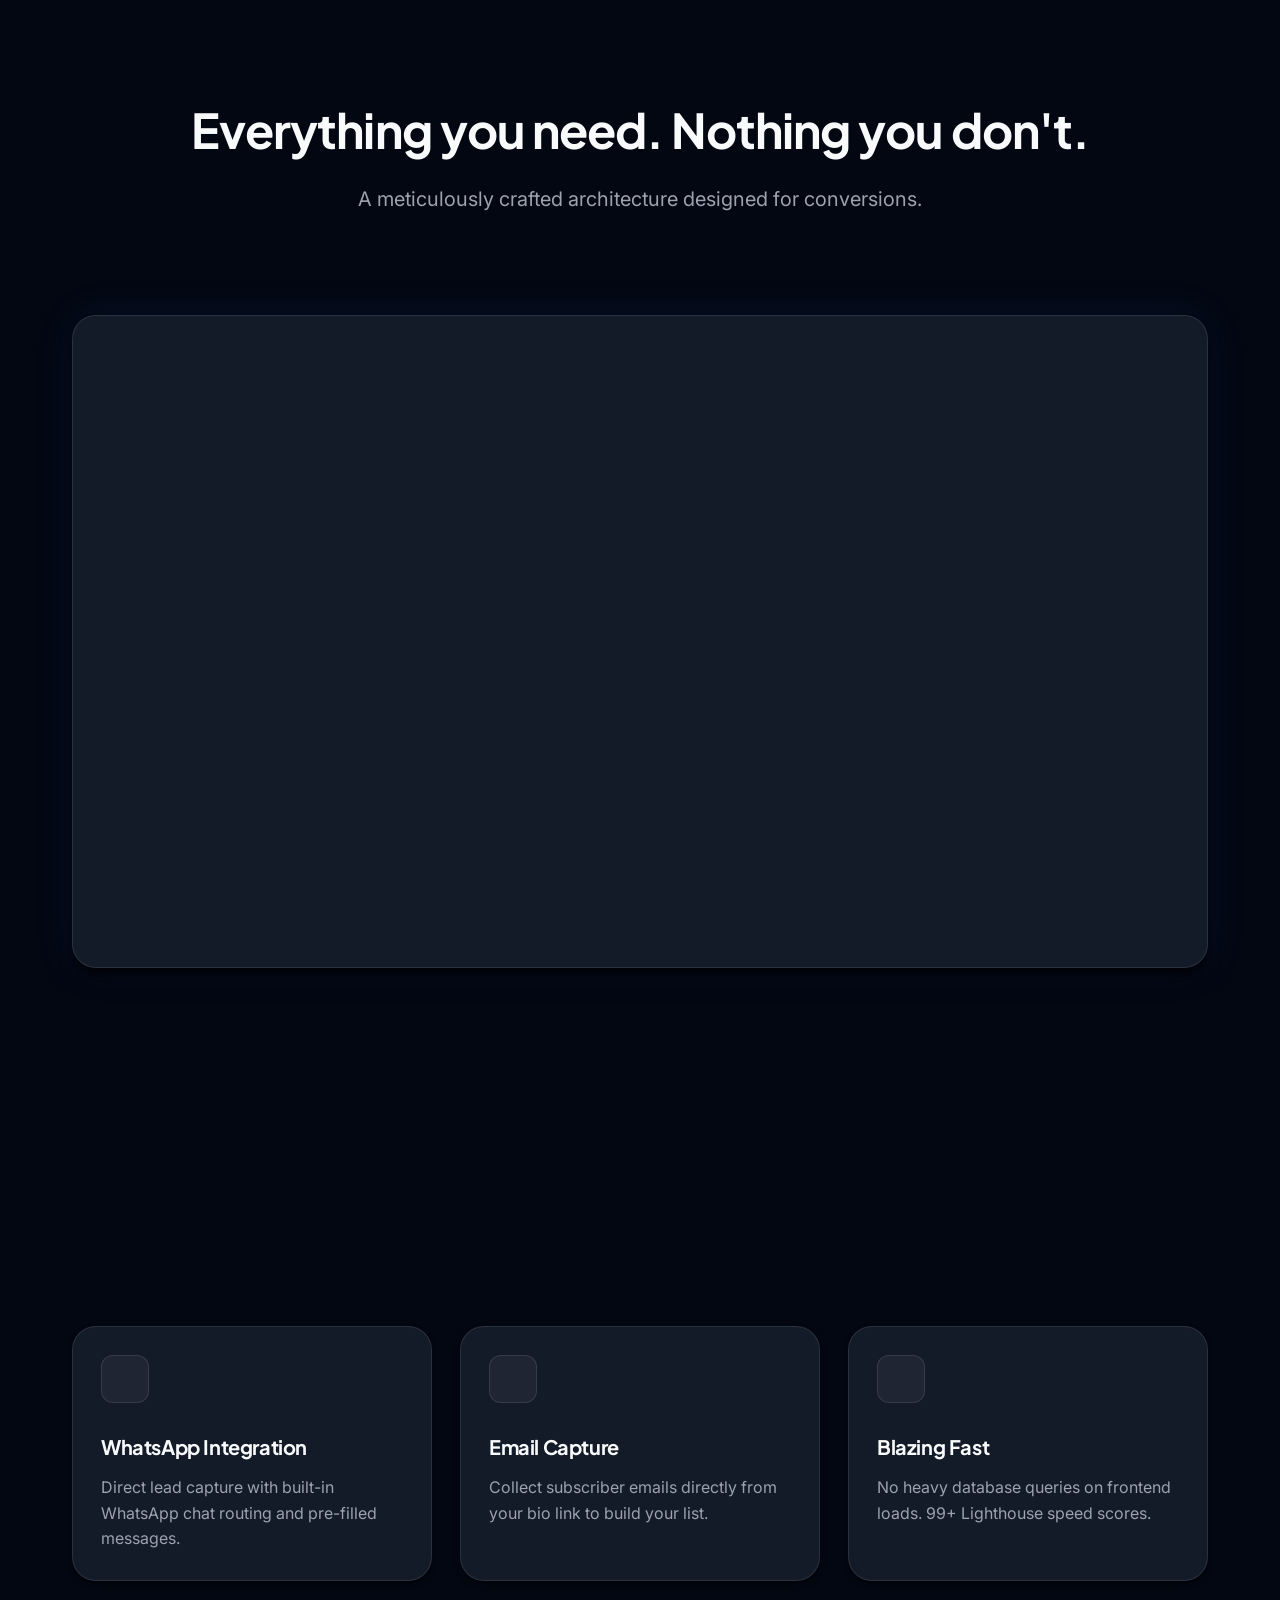
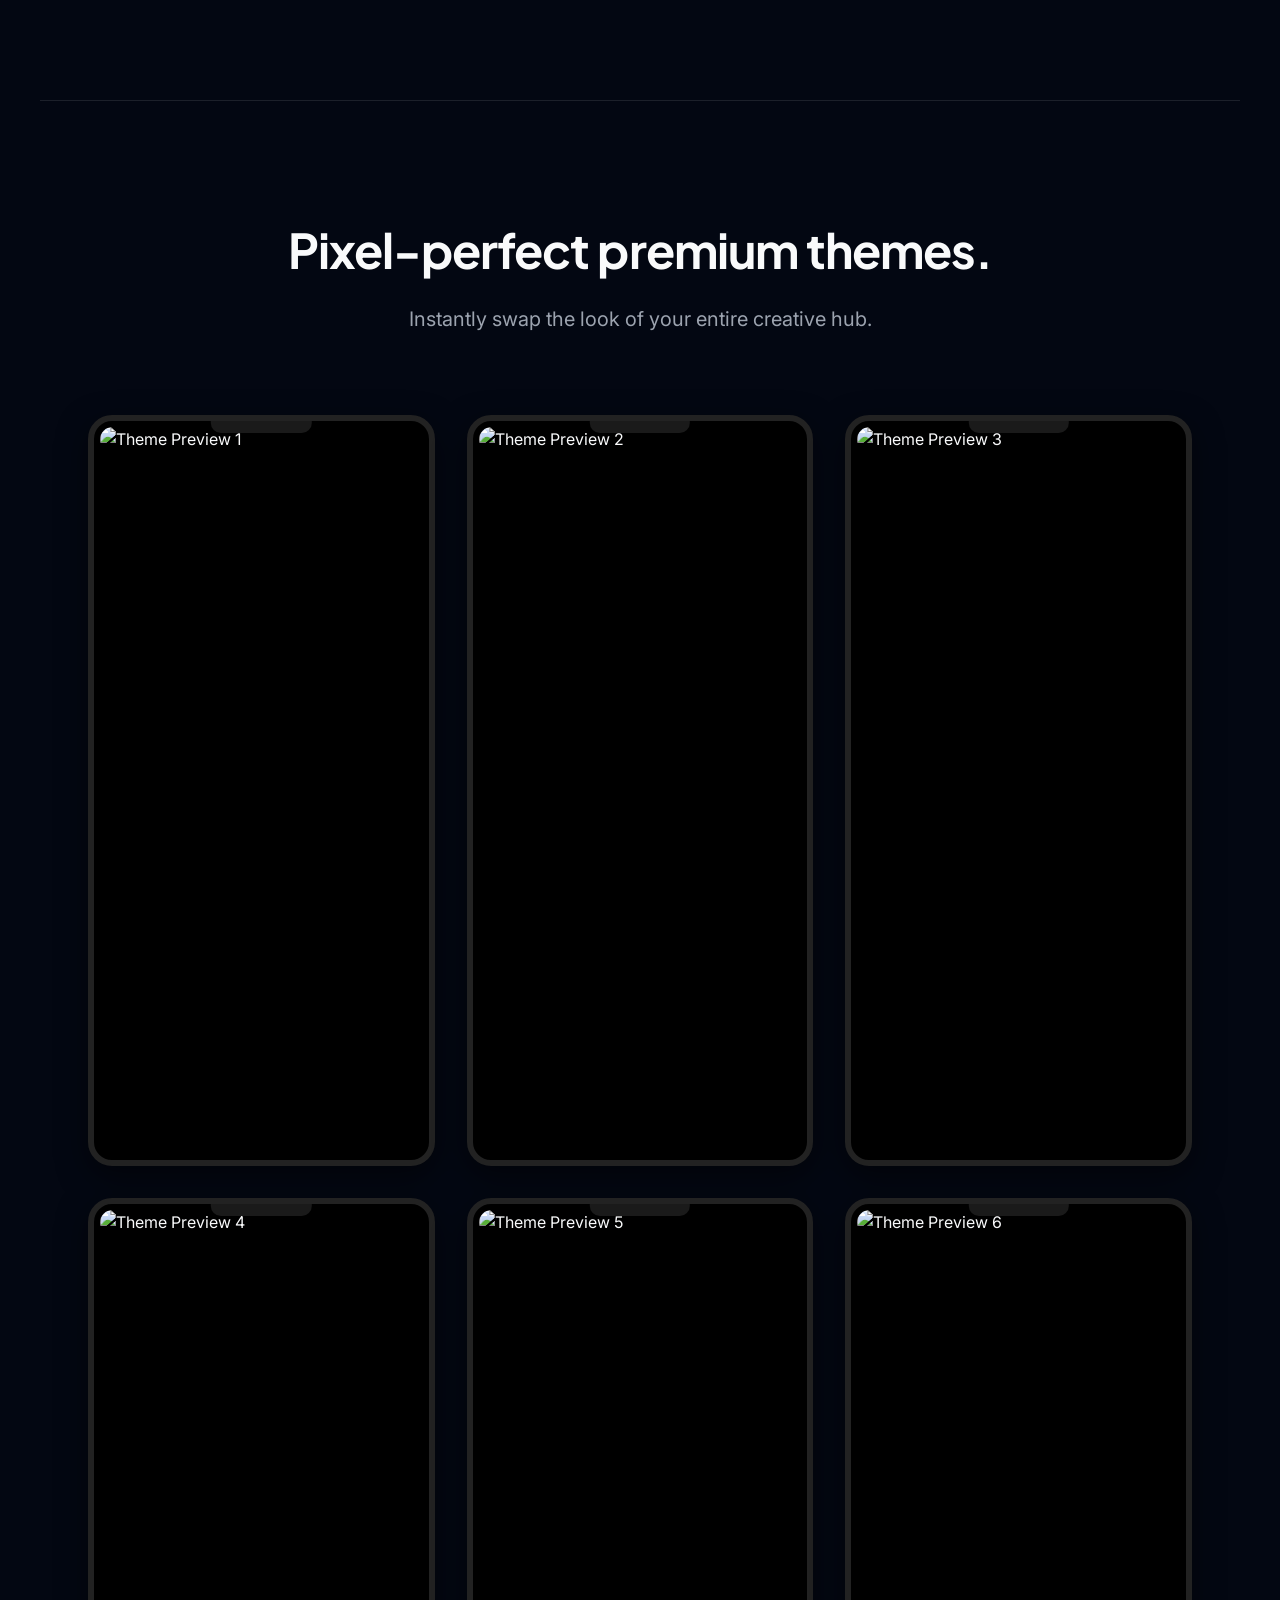
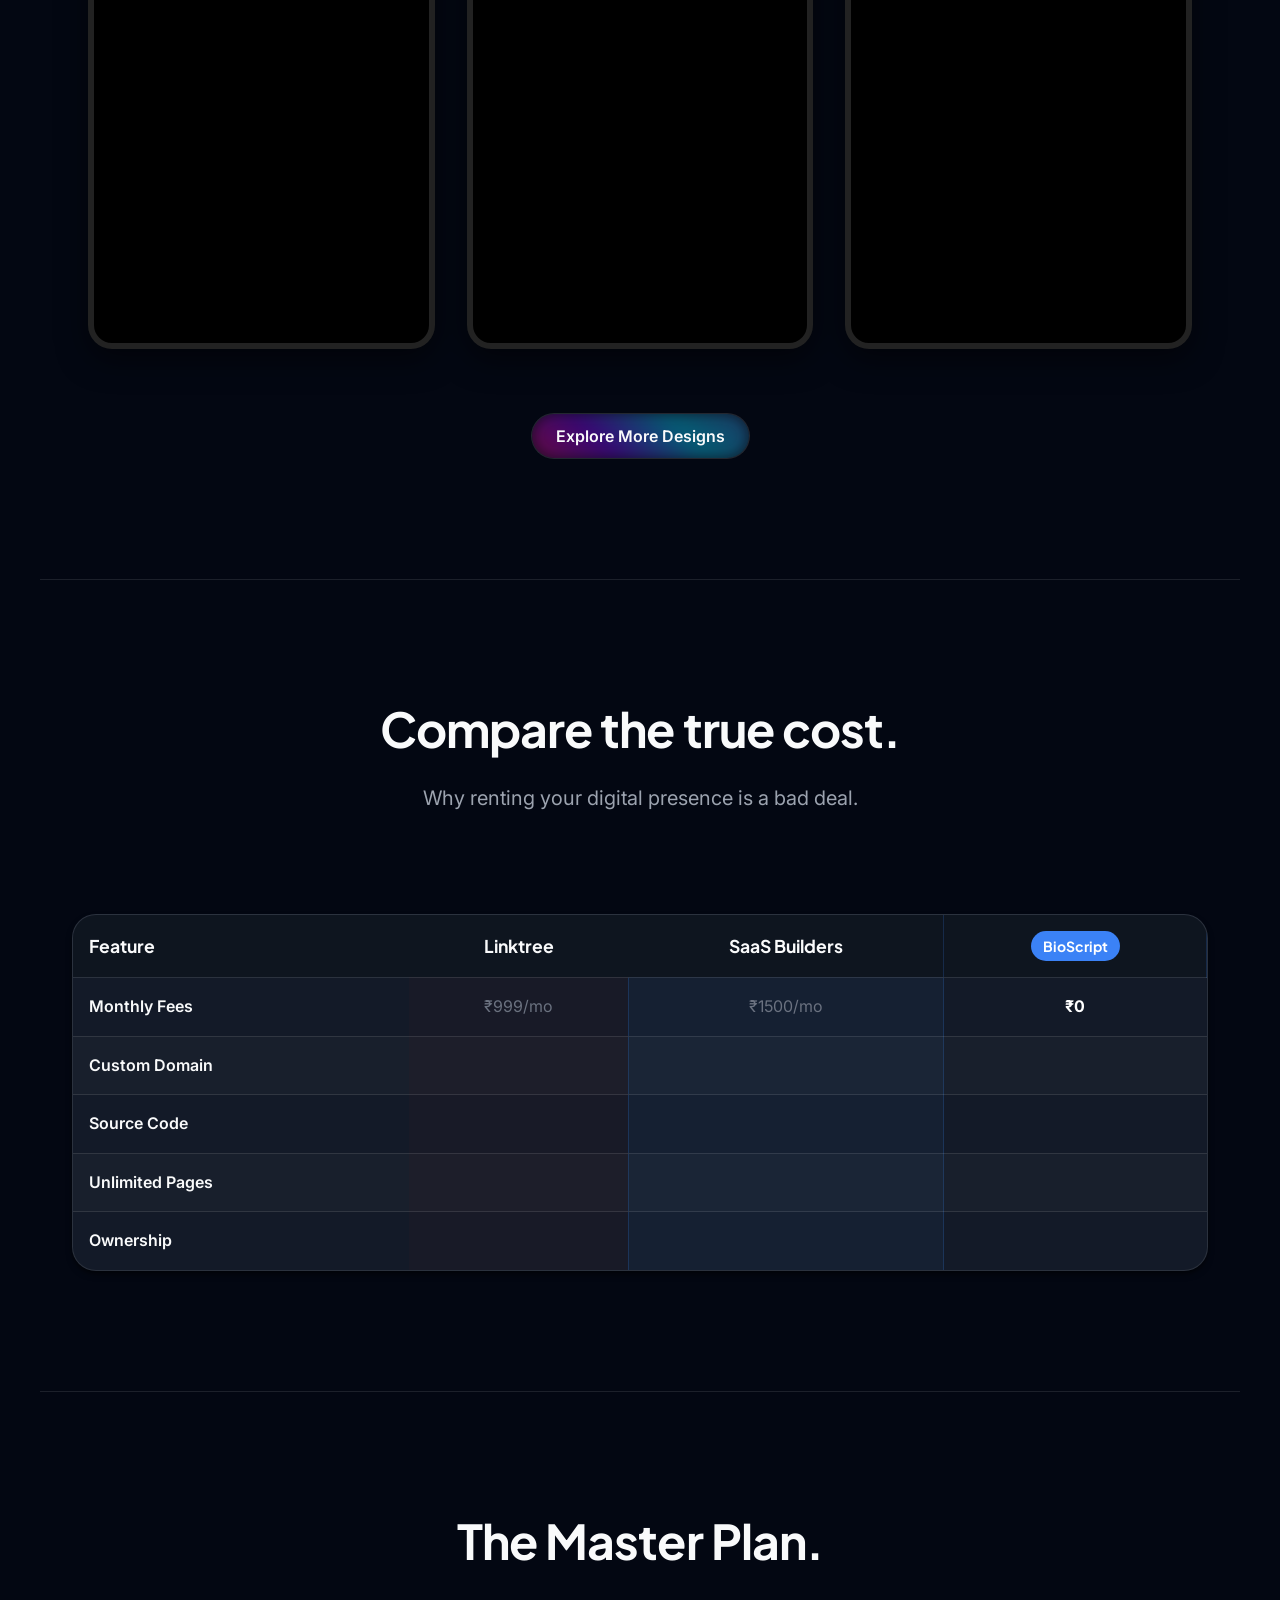
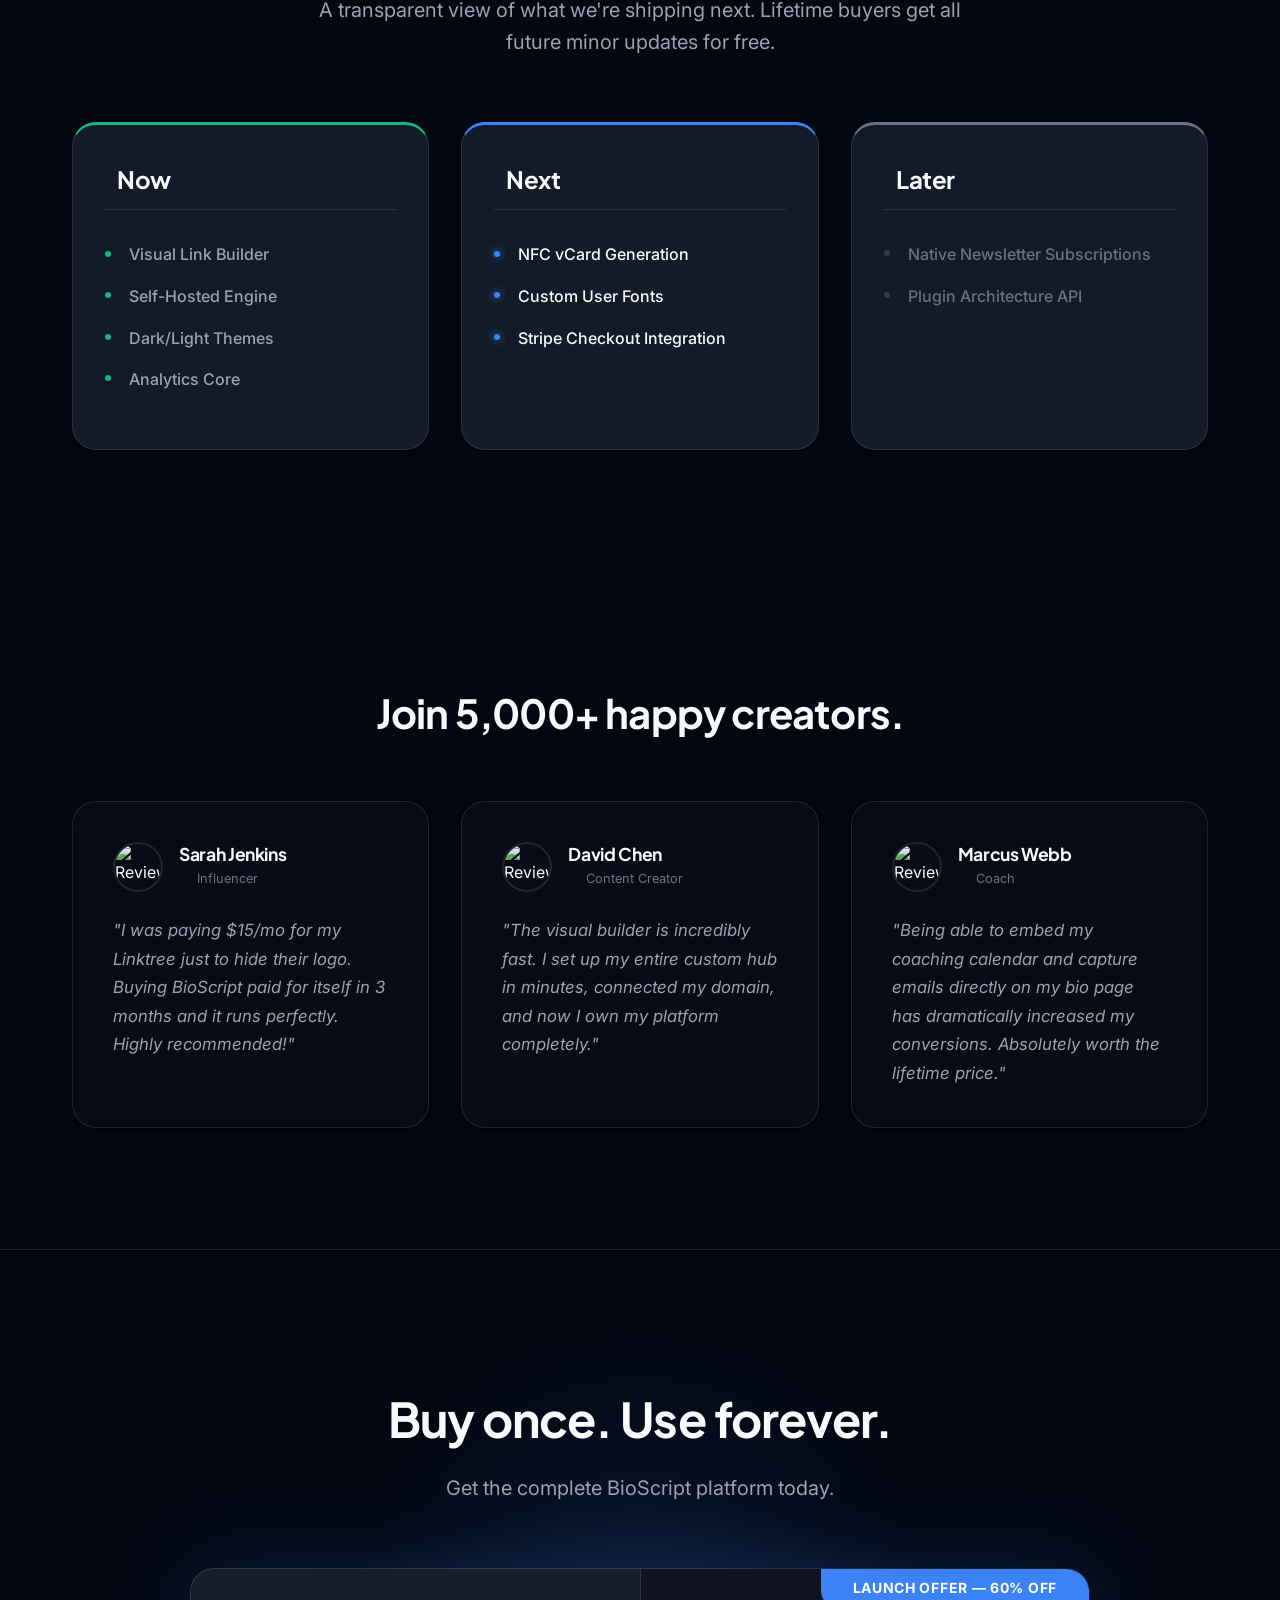
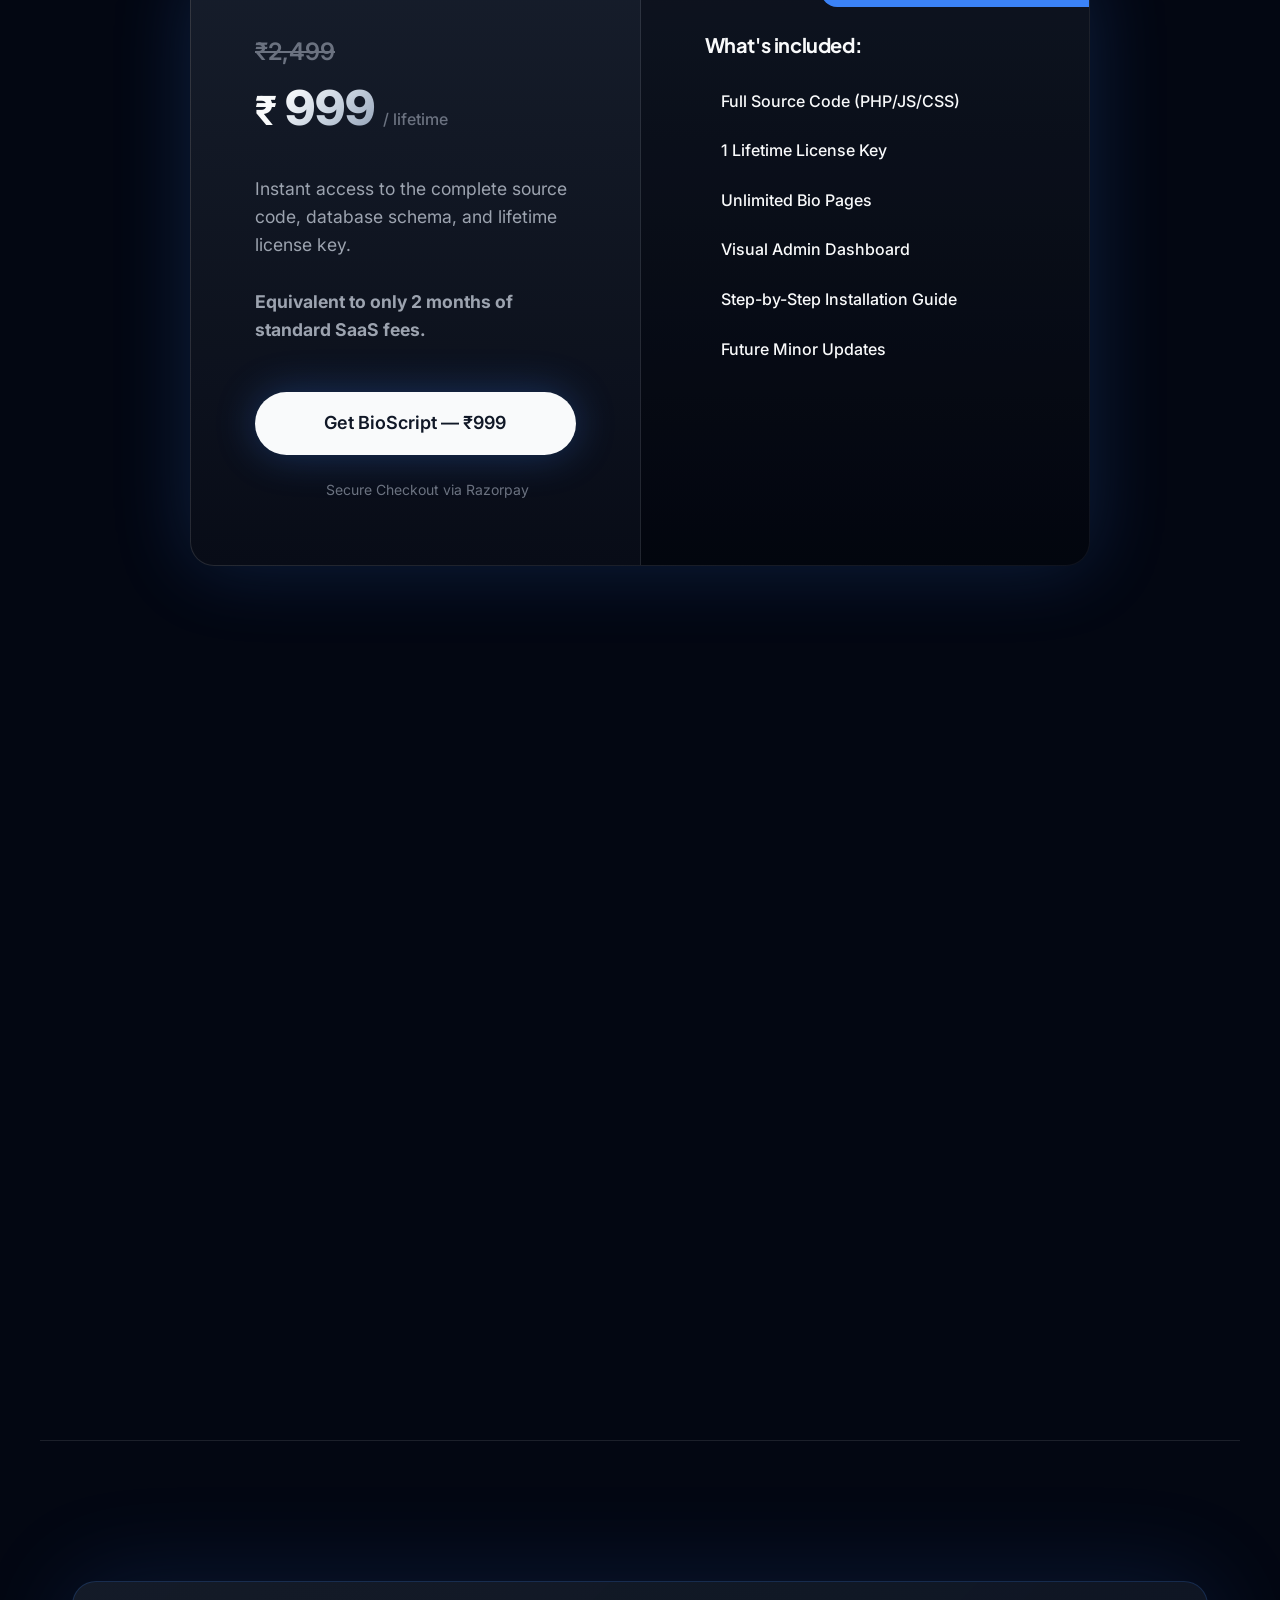
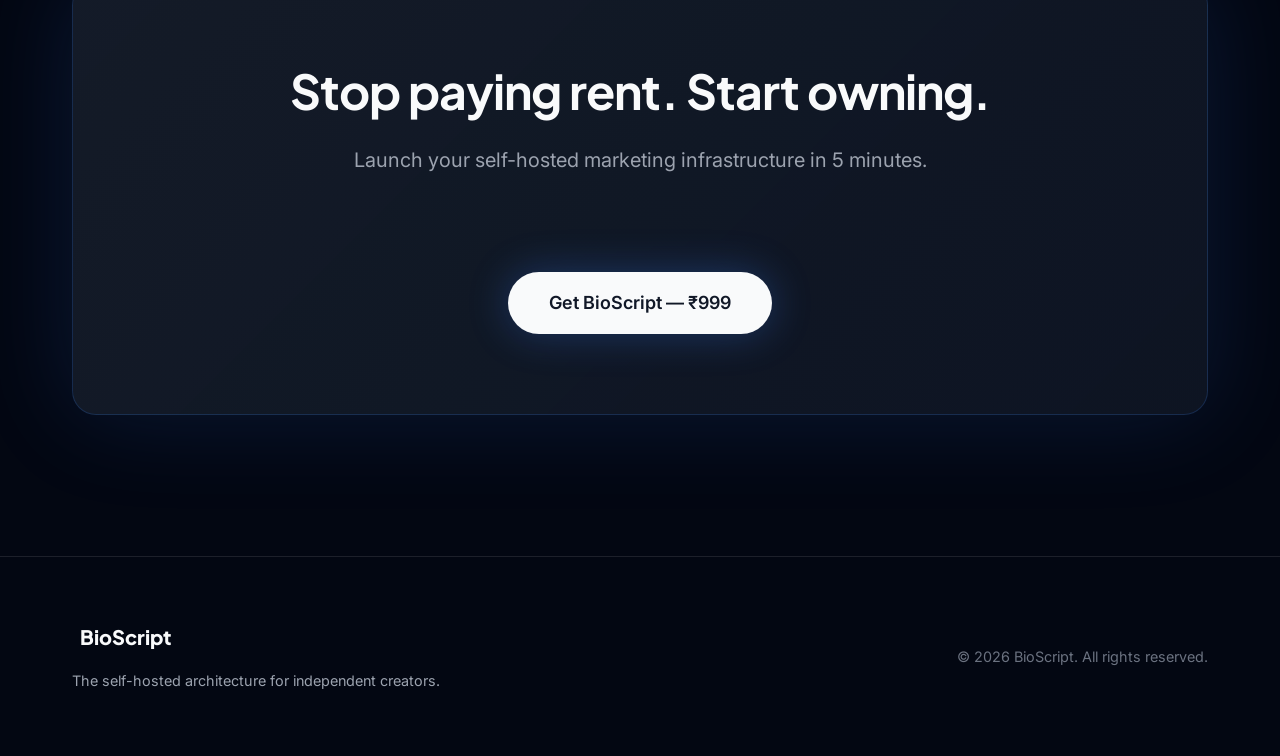
==== commit 625af6bf: "feat: optimize landing page layout, spacing, and mobile responsiveness" ====
--- a/offer/bio-offer.html
+++ b/offer/bio-offer.html
@@ -5,510 +5,811 @@
         <meta charset="UTF-8">
         <meta name="viewport" content="width=device-width, initial-scale=1.0">
         <title>BioScript Architecture — Own Your Bio Page Forever</title>
+        <link rel="preconnect" href="https://fonts.googleapis.com">
+        <link rel="preconnect" href="https://fonts.gstatic.com" crossorigin>
+        <link href="https://fonts.googleapis.com/css2?family=Inter:wght@400;500;600;700;800&family=Plus+Jakarta+Sans:wght@500;600;700;800&display=swap"
+                rel="stylesheet">
         <link rel="stylesheet" href="assets/css/offer.css">
+        <script src="https://unpkg.com/lucide@latest"></script>
 </head>
 
-<body>
-        <div class="bg-overlay"></div>
-        <div class="gradient-mesh"></div>
+<body class="theme-dark">
+        <!-- Global Background Elements -->
+        <div class="bg-wrapper">
+                <div class="bg-gradient-spot spot-1"></div>
+                <div class="bg-gradient-spot spot-2"></div>
+                <div class="bg-noise"></div>
+        </div>
 
         <!-- Mobile Sticky CTA -->
         <div id="mobileStickyBar" class="sticky-cta">
-                <a href="#pricing" class="btn btn-primary" style="width: 100%;">Get Lifetime Access — ₹999</a>
+                <a href="#pricing" class="btn btn-primary w-full">Get Lifetime Access — ₹999</a>
         </div>
 
+        <!-- Navigation -->
+        <nav class="navbar">
+                <div class="nav-container container">
+                        <div class="nav-logo">
+                                <i data-lucide="zap" class="logo-icon"></i>
+                                <span>BioScript</span>
+                        </div>
+                        <div class="nav-links">
+                                <a href="#features" class="nav-link">Features</a>
+                                <a href="#templates" class="nav-link">Templates</a>
+                                <a href="#pricing" class="nav-link">Pricing</a>
+                                <a href="#faq" class="nav-link">FAQ</a>
+                        </div>
+                        <div class="nav-actions">
+                                <a href="https://bioscript.link/" target="_blank" class="nav-link">Live Demo</a>
+                                <a href="#pricing" class="btn btn-sm btn-primary">Get Access</a>
+                        </div>
+                </div>
+        </nav>
+
         <!-- 1. HERO SECTION -->
-        <header id="hero" class="container reveal">
-                <div style="text-align: center; padding-top: 60px;">
-                        <h1 class="text-gradient">Build Your Own Bio Page.<br>Keep It Forever.</h1>
-                        <p class="hero-sub" style="margin: 0 auto 3rem;">No monthly payments. No feature limits. Just
-                                one simple payment — and it’s yours.</p>
-
-                        <div class="hero-actions"
-                                style="display: flex; gap: 1.5rem; justify-content: center; align-items: center;">
-                                <a href="#pricing" class="btn btn-primary">Get Lifetime Access — ₹999</a>
-                                <a href="#video" class="btn btn-secondary pulse-btn">▶ Watch How It Works</a>
-                        </div>
-
-                        <div id="video" class="video-container">
-                                <iframe width="560" height="315"
-                                        src="https://www.youtube.com/embed/2lK-kwPY14k?si=hDw5p0mKGEVfDWj1"
-                                        title="YouTube video player" frameborder="0"
+        <header id="hero" class="hero-section section-spacing container reveal">
+                <div class="hero-content">
+                        <div class="hero-badge">
+                                <span class="badge-pulse"></span>
+                                <span>The ultimate self-hosted link-in-bio</span>
+                        </div>
+                        <h1 class="hero-title">Build Your Own Bio Page.<br><span class="text-gradient">Keep It
+                                        Forever.</span></h1>
+                        <p class="hero-subtitle">Create your own link-in-bio page, customize it with premium themes, and
+                                control your audience without paying monthly SaaS fees.</p>
+
+                        <div class="hero-actions">
+                                <a href="#pricing" class="btn btn-primary btn-large glow-effect">Get BioScript — ₹999
+                                        Lifetime</a>
+                                <a href="#tour" class="btn btn-secondary btn-large pulse-btn">
+                                        <i data-lucide="play-circle"></i> Watch Demo
+                                </a>
+                        </div>
+                        <p class="hero-disclaimer">One-time payment • Lifetime access • Instant download</p>
+                </div>
+
+                <!-- Product Preview Carousel -->
+                <div id="tour" class="hero-carousel-wrapper reveal reveal-delay-1">
+                        <div class="carousel-glass-frame mockup-frame">
+                                <div class="mockup-header">
+                                        <div class="dots"><span></span><span></span><span></span></div>
+                                        <div class="url-bar">bioscript.link/app</div>
+                                </div>
+                                <div class="carousel-nav">
+                                        <button class="carousel-btn active" data-slide="0">Dashboard</button>
+                                        <button class="carousel-btn" data-slide="1">Visual Builder</button>
+                                        <button class="carousel-btn" data-slide="2">Templates</button>
+                                </div>
+                                <div class="carousel-fade-container">
+                                        <div class="carousel-slide active-slide">
+                                                <img src="https://res.cloudinary.com/dot7q18jw/image/upload/v1772569140/6_yssode.png"
+                                                        alt="Admin Dashboard" loading="lazy">
+                                        </div>
+                                        <div class="carousel-slide">
+                                                <img src="https://res.cloudinary.com/dot7q18jw/image/upload/v1772569140/12_fcyrtf.png"
+                                                        alt="Visual Builder" loading="lazy">
+                                        </div>
+                                        <div class="carousel-slide">
+                                                <img src="https://res.cloudinary.com/dot7q18jw/image/upload/v1772569141/7_vy5atm.png"
+                                                        alt="Themes Gallery" loading="lazy">
+                                        </div>
+                                </div>
+                        </div>
+                </div>
+
+                <!-- Expandable Screenshot Gallery -->
+                <div class="screenshot-gallery-section reveal reveal-delay-2" style="margin-top: 3rem;">
+                        <button class="btn btn-secondary w-full expand-gallery-btn btn-glow-animated"
+                                id="expandGalleryBtn">
+                                <i data-lucide="image"></i> Explore More Screenshots
+                        </button>
+                        <div class="expanded-gallery-content" id="expandedGallery">
+                                <h3 class="gallery-subtitle text-left">Desktop Experience</h3>
+                                <div class="desktop-gallery-grid">
+                                        <img src="https://res.cloudinary.com/dot7q18jw/image/upload/v1772569159/2_bb5kl3.png"
+                                                loading="lazy" class="gallery-img glass-card">
+                                        <img src="https://res.cloudinary.com/dot7q18jw/image/upload/v1772569153/1_mrd1xk.png"
+                                                loading="lazy" class="gallery-img glass-card">
+                                        <img src="https://res.cloudinary.com/dot7q18jw/image/upload/v1772569141/4_oiybfl.png"
+                                                loading="lazy" class="gallery-img glass-card">
+                                        <img src="https://res.cloudinary.com/dot7q18jw/image/upload/v1772569141/9_lp19fy.png"
+                                                loading="lazy" class="gallery-img glass-card">
+                                        <img src="https://res.cloudinary.com/dot7q18jw/image/upload/v1772569141/8_jjo1nt.png"
+                                                loading="lazy" class="gallery-img glass-card">
+                                        <img src="https://res.cloudinary.com/dot7q18jw/image/upload/v1772569139/2_bdrbkd.png"
+                                                loading="lazy" class="gallery-img glass-card">
+                                        <img src="https://res.cloudinary.com/dot7q18jw/image/upload/v1772569139/3_lxju6s.png"
+                                                loading="lazy" class="gallery-img glass-card">
+                                        <img src="https://res.cloudinary.com/dot7q18jw/image/upload/v1772569139/11_x6mxlr.png"
+                                                loading="lazy" class="gallery-img glass-card">
+                                        <img src="https://res.cloudinary.com/dot7q18jw/image/upload/v1772569139/1_wdimdv.png"
+                                                loading="lazy" class="gallery-img glass-card">
+                                        <img src="https://res.cloudinary.com/dot7q18jw/image/upload/v1772569139/10_nsg2iq.png"
+                                                loading="lazy" class="gallery-img glass-card">
+                                </div>
+                                <h3 class="gallery-subtitle text-left" style="margin-top: 3rem;">Mobile Screens</h3>
+                                <div class="mobile-gallery-grid">
+                                        <img src="https://res.cloudinary.com/dot7q18jw/image/upload/v1772569474/screencapture-localhost-8080-2026-03-02-20_55_39_rx6kkp.png"
+                                                loading="lazy" class="gallery-img mobile-frame">
+                                        <img src="https://res.cloudinary.com/dot7q18jw/image/upload/v1772569470/screencapture-localhost-8080-2026-03-02-20_29_57_iaakxq.png"
+                                                loading="lazy" class="gallery-img mobile-frame">
+                                        <img src="https://res.cloudinary.com/dot7q18jw/image/upload/v1772569470/screencapture-localhost-8080-2026-03-02-20_54_54_knshkk.png"
+                                                loading="lazy" class="gallery-img mobile-frame">
+                                        <img src="https://res.cloudinary.com/dot7q18jw/image/upload/v1772569469/screencapture-localhost-8080-2026-03-02-20_55_10_aadpbk.png"
+                                                loading="lazy" class="gallery-img mobile-frame">
+                                        <img src="https://res.cloudinary.com/dot7q18jw/image/upload/v1772569469/screencapture-localhost-8080-2026-03-02-20_55_24_ad8bxz.png"
+                                                loading="lazy" class="gallery-img mobile-frame">
+                                        <img src="https://res.cloudinary.com/dot7q18jw/image/upload/v1772569466/screencapture-localhost-8080-2026-03-02-20_55_58_ei5xwc.png"
+                                                loading="lazy" class="gallery-img mobile-frame">
+                                        <img src="https://res.cloudinary.com/dot7q18jw/image/upload/v1772569465/screencapture-localhost-8080-2026-03-02-20_56_26_pucknp.png"
+                                                loading="lazy" class="gallery-img mobile-frame">
+                                        <img src="https://res.cloudinary.com/dot7q18jw/image/upload/v1772569465/screencapture-localhost-8080-2026-03-02-20_56_38_gxrlzv.png"
+                                                loading="lazy" class="gallery-img mobile-frame">
+                                        <img src="https://res.cloudinary.com/dot7q18jw/image/upload/v1772569465/screencapture-localhost-8080-2026-03-02-20_57_50_so09uu.png"
+                                                loading="lazy" class="gallery-img mobile-frame">
+                                        <img src="https://res.cloudinary.com/dot7q18jw/image/upload/v1772569465/screencapture-localhost-8080-2026-03-02-20_58_06_hi1njg.png"
+                                                loading="lazy" class="gallery-img mobile-frame">
+                                        <img src="https://res.cloudinary.com/dot7q18jw/image/upload/v1772569465/screencapture-localhost-8080-2026-03-02-20_57_23_gnxyue.png"
+                                                loading="lazy" class="gallery-img mobile-frame">
+                                        <img src="https://res.cloudinary.com/dot7q18jw/image/upload/v1772569465/screencapture-localhost-8080-2026-03-02-20_56_49_rh709a.png"
+                                                loading="lazy" class="gallery-img mobile-frame">
+                                        <img src="https://res.cloudinary.com/dot7q18jw/image/upload/v1772569464/screencapture-localhost-8080-2026-03-02-20_58_31_dj0gam.png"
+                                                loading="lazy" class="gallery-img mobile-frame">
+                                        <img src="https://res.cloudinary.com/dot7q18jw/image/upload/v1772569464/screencapture-localhost-8080-2026-03-02-20_58_59_maebuu.png"
+                                                loading="lazy" class="gallery-img mobile-frame">
+                                        <img src="https://res.cloudinary.com/dot7q18jw/image/upload/v1772569464/screencapture-localhost-8080-2026-03-02-20_59_38_xgjnid.png"
+                                                loading="lazy" class="gallery-img mobile-frame">
+                                        <img src="https://res.cloudinary.com/dot7q18jw/image/upload/v1772569463/screencapture-localhost-8080-2026-03-02-20_59_19_odxtgi.png"
+                                                loading="lazy" class="gallery-img mobile-frame">
+                                        <img src="https://res.cloudinary.com/dot7q18jw/image/upload/v1772569463/screencapture-localhost-8080-2026-03-02-20_58_44_w5ornm.png"
+                                                loading="lazy" class="gallery-img mobile-frame">
+                                        <img src="https://res.cloudinary.com/dot7q18jw/image/upload/v1772569463/screencapture-localhost-8080-2026-03-02-20_59_53_esqth8.png"
+                                                loading="lazy" class="gallery-img mobile-frame">
+                                </div>
+                        </div>
+                </div>
+        </header>
+
+        <!-- 2. SOCIAL PROOF LOGOS -->
+        <section class="social-proof section-spacing border-top container reveal">
+                <p class="proof-label">Trusted by independent creators, coaches, and personal brands</p>
+                <div class="proof-stats">
+                        <div class="stat-item">
+                                <h3 class="stat-num">5,000+</h3>
+                                <p class="stat-desc">Pages Built</p>
+                        </div>
+                        <div class="stat-item">
+                                <h3 class="stat-num">100%</h3>
+                                <p class="stat-desc">Code Ownership</p>
+                        </div>
+                        <div class="stat-item">
+                                <h3 class="stat-num">₹0/mo</h3>
+                                <p class="stat-desc">Recurring Fees</p>
+                        </div>
+                        <div class="stat-item">
+                                <h3 class="stat-num">24/7</h3>
+                                <p class="stat-desc">Server Independence</p>
+                        </div>
+                </div>
+        </section>
+
+        <!-- 3. CREATOR USE CASES -->
+        <section id="use-cases" class="use-cases-section section-spacing container reveal">
+                <div class="section-header text-center">
+                        <h2 class="section-title">Built for creators.</h2>
+                        <p class="section-subtitle">Everything you need to run your creator page in one place.</p>
+                </div>
+                <div class="use-case-tabs">
+                        <div class="tab-triggers">
+                                <button class="tab-btn active" data-tab="influencers">Influencers</button>
+                                <button class="tab-btn" data-tab="coaches">Coaches</button>
+                                <button class="tab-btn" data-tab="content-creators">Content creators</button>
+                                <button class="tab-btn" data-tab="personal-brands">Personal brands</button>
+                        </div>
+                        <div class="tab-contents glass-card">
+                                <div class="tab-pane active" id="tab-influencers">
+                                        <div class="pane-content">
+                                                <h3>Monetize Your Audience</h3>
+                                                <p>Drop your exclusive links, route traffic to your sponsors, and keep
+                                                        100% of your earnings. No middleman slicing off transaction
+                                                        fees.</p>
+                                                <ul>
+                                                        <li><i data-lucide="check" class="text-success inline-icon"></i>
+                                                                0% Transaction Fees</li>
+                                                        <li><i data-lucide="check" class="text-success inline-icon"></i>
+                                                                Custom Domain Support</li>
+                                                        <li><i data-lucide="check" class="text-success inline-icon"></i>
+                                                                Direct sponsor links</li>
+                                                </ul>
+                                        </div>
+                                </div>
+                                <div class="tab-pane hidden" id="tab-coaches">
+                                        <div class="pane-content">
+                                                <h3>Sell Digital Products</h3>
+                                                <p>Embed calendar links, sell guides, and chat with leads via WhatsApp
+                                                        directly from your blazing-fast bio page to maximize your
+                                                        conversions.</p>
+                                        </div>
+                                </div>
+                                <div class="tab-pane hidden" id="tab-content-creators">
+                                        <div class="pane-content">
+                                                <h3>Grow Your Subscriber List</h3>
+                                                <p>Turn your casual viewers into loyal fans. Capture emails directly on
+                                                        your bio link and own your community list forever.</p>
+                                        </div>
+                                </div>
+                                <div class="tab-pane hidden" id="tab-personal-brands">
+                                        <div class="pane-content">
+                                                <h3>Control Your Brand</h3>
+                                                <p>Connect your own custom domain name, apply pixel-perfect themes, and
+                                                        maintain a highly professional aesthetic without relying on
+                                                        expensive monthly subscriptions.</p>
+                                        </div>
+                                </div>
+                        </div>
+                </div>
+        </section>
+
+        <!-- 4. SAAS TRAP -->
+        <section id="problem" class="problem-section section-spacing container reveal">
+                <div class="section-header text-center">
+                        <h2 class="section-title">The SaaS trap is draining your revenue.</h2>
+                        <p class="section-subtitle">You are paying infinite rent for a simple page.</p>
+                </div>
+
+                <div class="problem-cards-grid">
+                        <div class="glass-card problem-card">
+                                <div class="card-icon-wrapper text-danger">
+                                        <i data-lucide="credit-card"></i>
+                                </div>
+                                <h3>Monthly Subscriptions</h3>
+                                <p>Typical platforms charge ₹499/mo just to remove their branding. Over 5 years, that's
+                                        ₹29,940 lost.</p>
+                        </div>
+                        <div class="glass-card problem-card">
+                                <div class="card-icon-wrapper text-warning">
+                                        <i data-lucide="lock"></i>
+                                </div>
+                                <h3>Feature Locking</h3>
+                                <p>Need analytics? Want a custom domain? Be prepared to upgrade to the "Pro" tier
+                                        immediately.</p>
+                        </div>
+                        <div class="glass-card problem-card">
+                                <div class="card-icon-wrapper text-danger">
+                                        <i data-lucide="server-crash"></i>
+                                </div>
+                                <h3>Platform Dependency</h3>
+                                <p>If they go down, your business goes down. If they raise prices, you are forced to
+                                        pay.</p>
+                        </div>
+                </div>
+        </section>
+
+        <!-- 4. SOLUTION & DEMO -->
+        <section id="solution" class="solution-section section-spacing border-top">
+                <div class="container reveal">
+                        <div class="solution-grid">
+                                <div class="solution-content">
+                                        <h2 class="section-title">Take control of your digital real estate.</h2>
+                                        <p class="section-subtitle text-left">BioScript gives you the power of an
+                                                enterprise marketing platform on your own server. You own the code, the
+                                                data, and the traffic.</p>
+
+                                        <ul class="benefit-list">
+                                                <li>
+                                                        <i data-lucide="check-circle-2" class="text-primary"></i>
+                                                        <div>
+                                                                <strong>Host Anywhere</strong>
+                                                                <span>Works on standard PHP/MySQL hosting (cPanel,
+                                                                        Hostinger, GoDaddy).</span>
+                                                        </div>
+                                                </li>
+                                                <li>
+                                                        <i data-lucide="check-circle-2" class="text-primary"></i>
+                                                        <div>
+                                                                <strong>Unlimited Links & Pages</strong>
+                                                                <span>Create infinite profiles without hitting paywalls
+                                                                        or limits.</span>
+                                                        </div>
+                                                </li>
+                                                <li>
+                                                        <i data-lucide="check-circle-2" class="text-primary"></i>
+                                                        <div>
+                                                                <strong>Built-In Analytics</strong>
+                                                                <span>Track clicks, referrers, and device data
+                                                                        natively.</span>
+                                                        </div>
+                                                </li>
+                                        </ul>
+                                </div>
+
+                                <div class="solution-visual">
+                                        <div class="preview-mockup glass-card">
+                                                <div class="mockup-header">
+                                                        <div class="dots"><span></span><span></span><span></span></div>
+                                                        <div class="url-bar">bioscript.link/admin</div>
+                                                </div>
+                                                <img src="https://res.cloudinary.com/dot7q18jw/image/upload/v1772569141/9_lp19fy.png"
+                                                        alt="Admin Dashboard" loading="lazy" class="mockup-image">
+                                                <div class="mockup-float-card">
+                                                        <i data-lucide="bar-chart-2" class="text-success"></i>
+                                                        <div>
+                                                                <span class="float-title">+124%</span>
+                                                                <span class="float-sub">Click rate</span>
+                                                        </div>
+                                                </div>
+                                        </div>
+                                </div>
+                        </div>
+                </div>
+        </section>
+
+        <!-- 5. FEATURES -->
+        <section id="features" class="features-section section-spacing border-top container reveal">
+                <div class="section-header text-center">
+                        <h2 class="section-title">Everything you need. Nothing you don't.</h2>
+                        <p class="section-subtitle">A meticulously crafted architecture designed for conversions.</p>
+                </div>
+
+                <!-- 6A. AWARENESS VIDEO -->
+                <div class="awareness-video-wrapper glass-card"
+                        style="margin-bottom: 4rem; padding: 1rem; border-radius: 24px; overflow: hidden;">
+                        <div class="video-container"
+                                style="position: relative; padding-bottom: 56.25%; height: 0; overflow: hidden; border-radius: 16px;">
+                                <iframe style="position: absolute; top: 0; left: 0; width: 100%; height: 100%; border: 0;"
+                                        src="https://www.youtube.com/embed/2lK-kwPY14k?si=ored_kMkuMiiq_vx"
+                                        title="YouTube video player"
                                         allow="accelerometer; autoplay; clipboard-write; encrypted-media; gyroscope; picture-in-picture; web-share"
                                         referrerpolicy="strict-origin-when-cross-origin" allowfullscreen></iframe>
                         </div>
-
-                        <p style="margin-top: 2rem; color: var(--text-muted); font-size: 0.9rem; font-weight: 600;">
-                                Instant download. License key delivered immediately after purchase.
-                        </p>
-
-                        <a href="https://bioscript.link/" target="_blank" class="btn btn-secondary"
-                                style="margin-top: 2rem; border-color: var(--primary); color: var(--primary);">
-                                Try Live Demo
-                        </a>
-                </div>
-        </header>
-
-        <!-- 2. WHAT IS HAPPENING RIGHT NOW -->
-        <section id="problem-intro" class="container reveal" style="text-align: center;">
-                <h2 class="text-gradient">Most Creators Are Overpaying</h2>
-                <div class="glass-card" style="max-width: 600px; margin: 3rem auto;">
-                        <p style="font-size: 1.2rem; color: var(--text-muted); margin-bottom: 2rem;">Every month you
-                                pay:</p>
-                        <div style="font-size: 2.5rem; font-weight: 800; color: #ef4444; margin-bottom: 2rem;">
-                                ₹399 / ₹499 / ₹699
-                        </div>
-                        <p style="font-weight: 700;">It looks small. But calculate this:</p>
-                        <div style="margin: 2rem 0; font-size: 1.5rem;">
-                                <p>₹499 × 12 months = <span style="color: #fff;">₹5,988/yr</span></p>
-                                <p>₹499 × 5 years = <span style="color: #fff;">₹29,940</span></p>
-                        </div>
-                        <p style="color: #ef4444; font-weight: 800; font-size: 1.3rem;">And after paying all that... you
-                                still don't own anything.</p>
-                        <p style="margin-top: 1rem; color: var(--text-muted);">If you stop paying — your page
-                                disappears. That’s the problem.</p>
-                </div>
-        </section>
-
-        <!-- 3. WHAT PROBLEM WE SOLVE -->
-        <section id="solution-intro" class="container reveal">
-                <h2 style="text-align: center;">BioScript Solves 3 Real Problems</h2>
-                <div style="display: grid; grid-template-columns: repeat(3, 1fr); gap: 2rem; margin-top: 4rem;">
-                        <div class="glass-card">
-                                <h3 style="color: var(--primary); margin-bottom: 1rem;">1. Monthly Payments</h3>
-                                <p>Typical tools force you to keep paying forever just to keep your link alive.</p>
-                        </div>
-                        <div class="glass-card">
-                                <h3 style="color: var(--primary); margin-bottom: 1rem;">2. Limited Features</h3>
-                                <p>Want advanced features? They force you to upgrade to a higher monthly plan.</p>
-                        </div>
-                        <div class="glass-card">
-                                <h3 style="color: var(--primary); margin-bottom: 1rem;">3. No Ownership</h3>
-                                <p>Your entire page depends on someone else’s system. We give you the source code.</p>
-                        </div>
-                </div>
-                <div style="text-align: center; margin-top: 4rem;">
-                        <p style="font-size: 1.5rem; font-weight: 700;">You pay once. You host it yourself. You control
-                                everything.</p>
-                </div>
-        </section>
-
-        <!-- 4. SAVINGS CALCULATOR -->
-        <section id="calculator" class="container reveal">
-                <h2 style="text-align: center;">See How Much You Save</h2>
-                <div class="calculator-card" style="margin-top: 4rem;">
-                        <div class="calc-input-group">
-                                <label>How much do you pay per month?</label>
-                                <input type="number" id="monthlyPlan" value="499">
-                                <p style="margin-top: 1rem; color: var(--text-muted); font-size: 0.9rem;">(Try changing
-                                        this value to see your savings)</p>
-                        </div>
-                        <div class="calc-result">
-                                <h4>Calculation result over time:</h4>
-                                <div class="savings-item"><span>3 Years Cost</span> <span id="save3yr">₹17,964</span>
-                                </div>
-                                <div class="savings-item"><span>5 Years Cost</span> <span id="save5yr">₹29,940</span>
-                                </div>
-                                <div class="savings-item"><span>10 Years Cost</span> <span id="save10yr">₹59,880</span>
-                                </div>
-                                <div class="savings-highlight">
-                                        <p id="savingsHighlight">You save ₹28,941 over 5 years.</p>
-                                </div>
-                        </div>
-                </div>
-        </section>
-
-        <!-- 5. HOW IT WORKS -->
-        <section id="how-it-works" class="container reveal">
-                <h2 style="text-align: center;">Simple. Clear. Fast.</h2>
-                <div style="display: grid; grid-template-columns: repeat(4, 1fr); gap: 1.5rem; margin-top: 4rem;">
-                        <div class="glass-card" style="padding: 2rem;">
-                                <div
-                                        style="background: var(--primary); width: 40px; height: 40px; border-radius: 50%; display: grid; place-items: center; font-weight: 800; margin-bottom: 2rem;">
-                                        1</div>
-                                <h3>Buy License</h3>
-                                <p style="font-size: 0.9rem; margin-top: 1rem;">Secure checkout. License allocated.</p>
-                        </div>
-                        <div class="glass-card" style="padding: 2rem;">
-                                <div
-                                        style="background: var(--primary); width: 40px; height: 40px; border-radius: 50%; display: grid; place-items: center; font-weight: 800; margin-bottom: 2rem;">
-                                        2</div>
-                                <h3>Download Files</h3>
-                                <p style="font-size: 0.9rem; margin-top: 1rem;">Get the complete package instantly.</p>
-                        </div>
-                        <div class="glass-card" style="padding: 2rem;">
-                                <div
-                                        style="background: var(--primary); width: 40px; height: 40px; border-radius: 50%; display: grid; place-items: center; font-weight: 800; margin-bottom: 2rem;">
-                                        3</div>
-                                <h3>Upload Hosting</h3>
-                                <p style="font-size: 0.9rem; margin-top: 1rem;">Works on any standard PHP hosting.</p>
-                        </div>
-                        <div class="glass-card" style="padding: 2rem;">
-                                <div
-                                        style="background: var(--primary); width: 40px; height: 40px; border-radius: 50%; display: grid; place-items: center; font-weight: 800; margin-bottom: 2rem;">
-                                        4</div>
-                                <h3>Enter Key</h3>
-                                <p style="font-size: 0.9rem; margin-top: 1rem;">Activate and start using immediately.
-                                </p>
-                        </div>
-                </div>
-                <p style="text-align: center; margin-top: 4rem; color: var(--text-muted); font-weight: 600;">No waiting.
-                        No approvals. No recurring payments.</p>
-        </section>
-
-        <!-- 6. PREVIEW SECTION -->
-        <section id="preview" class="container reveal">
-                <h2 style="text-align: center;">Looks Professional on Every Device</h2>
-                <p style="text-align: center; color: var(--text-muted); margin-bottom: 4rem;">Fast loading. Clean
-                        layout. Built for real conversions.</p>
-
-                <h3 style="font-size: 2rem; margin-bottom: 2rem; text-align: center;">Desktop Experience</h3>
-                <div class="laptop-grid">
-                        <div class="gallery-item"><img
-                                        src="https://res.cloudinary.com/dot7q18jw/image/upload/v1772569159/2_bb5kl3.png"
-                                        class="gallery-img" loading="lazy" draggable="false"
-                                        oncontextmenu="return false;"></div>
-                        <div class="gallery-item"><img
-                                        src="https://res.cloudinary.com/dot7q18jw/image/upload/v1772569153/1_mrd1xk.png"
-                                        class="gallery-img" loading="lazy" draggable="false"
-                                        oncontextmenu="return false;"></div>
-                        <div class="gallery-item"><img
-                                        src="https://res.cloudinary.com/dot7q18jw/image/upload/v1772569141/4_oiybfl.png"
-                                        class="gallery-img" loading="lazy" draggable="false"
-                                        oncontextmenu="return false;"></div>
-                        <div class="gallery-item"><img
-                                        src="https://res.cloudinary.com/dot7q18jw/image/upload/v1772569141/9_lp19fy.png"
-                                        class="gallery-img" loading="lazy" draggable="false"
-                                        oncontextmenu="return false;"></div>
-                        <div class="gallery-item"><img
-                                        src="https://res.cloudinary.com/dot7q18jw/image/upload/v1772569141/8_jjo1nt.png"
-                                        class="gallery-img" loading="lazy" draggable="false"
-                                        oncontextmenu="return false;"></div>
-                        <div class="gallery-item"><img
-                                        src="https://res.cloudinary.com/dot7q18jw/image/upload/v1772569141/7_vy5atm.png"
-                                        class="gallery-img" loading="lazy" draggable="false"
-                                        oncontextmenu="return false;"></div>
-                        <div class="gallery-item"><img
-                                        src="https://res.cloudinary.com/dot7q18jw/image/upload/v1772569140/12_fcyrtf.png"
-                                        class="gallery-img" loading="lazy" draggable="false"
-                                        oncontextmenu="return false;"></div>
-                        <div class="gallery-item"><img
-                                        src="https://res.cloudinary.com/dot7q18jw/image/upload/v1772569140/6_yssode.png"
-                                        class="gallery-img" loading="lazy" draggable="false"
-                                        oncontextmenu="return false;"></div>
-                        <div class="gallery-item"><img
-                                        src="https://res.cloudinary.com/dot7q18jw/image/upload/v1772569140/5_paxiww.png"
-                                        class="gallery-img" loading="lazy" draggable="false"
-                                        oncontextmenu="return false;"></div>
-                        <div class="gallery-item"><img
-                                        src="https://res.cloudinary.com/dot7q18jw/image/upload/v1772569139/2_bdrbkd.png"
-                                        class="gallery-img" loading="lazy" draggable="false"
-                                        oncontextmenu="return false;"></div>
-                        <div class="gallery-item"><img
-                                        src="https://res.cloudinary.com/dot7q18jw/image/upload/v1772569139/3_lxju6s.png"
-                                        class="gallery-img" loading="lazy" draggable="false"
-                                        oncontextmenu="return false;"></div>
-                        <div class="gallery-item"><img
-                                        src="https://res.cloudinary.com/dot7q18jw/image/upload/v1772569139/11_x6mxlr.png"
-                                        class="gallery-img" loading="lazy" draggable="false"
-                                        oncontextmenu="return false;"></div>
-                        <div class="gallery-item"><img
-                                        src="https://res.cloudinary.com/dot7q18jw/image/upload/v1772569139/1_wdimdv.png"
-                                        class="gallery-img" loading="lazy" draggable="false"
-                                        oncontextmenu="return false;"></div>
-                        <div class="gallery-item"><img
-                                        src="https://res.cloudinary.com/dot7q18jw/image/upload/v1772569139/10_nsg2iq.png"
-                                        class="gallery-img" loading="lazy" draggable="false"
-                                        oncontextmenu="return false;"></div>
-                </div>
-
-                <h3 style="font-size: 2rem; margin: 4rem 0 2rem; text-align: center;">Mobile Ready</h3>
-                <div class="mobile-screen-grid">
-                        <div class="gallery-item"><img
-                                        src="https://res.cloudinary.com/dot7q18jw/image/upload/v1772569474/screencapture-localhost-8080-2026-03-02-20_55_39_rx6kkp.png"
-                                        class="gallery-img" loading="lazy" draggable="false"
-                                        oncontextmenu="return false;"></div>
-                        <div class="gallery-item"><img
-                                        src="https://res.cloudinary.com/dot7q18jw/image/upload/v1772569470/screencapture-localhost-8080-2026-03-02-20_29_57_iaakxq.png"
-                                        class="gallery-img" loading="lazy" draggable="false"
-                                        oncontextmenu="return false;"></div>
-                        <div class="gallery-item"><img
-                                        src="https://res.cloudinary.com/dot7q18jw/image/upload/v1772569470/screencapture-localhost-8080-2026-03-02-20_54_54_knshkk.png"
-                                        class="gallery-img" loading="lazy" draggable="false"
-                                        oncontextmenu="return false;"></div>
-                        <div class="gallery-item"><img
-                                        src="https://res.cloudinary.com/dot7q18jw/image/upload/v1772569469/screencapture-localhost-8080-2026-03-02-20_55_10_aadpbk.png"
-                                        class="gallery-img" loading="lazy" draggable="false"
-                                        oncontextmenu="return false;"></div>
-                        <div class="gallery-item"><img
-                                        src="https://res.cloudinary.com/dot7q18jw/image/upload/v1772569469/screencapture-localhost-8080-2026-03-02-20_55_24_ad8bxz.png"
-                                        class="gallery-img" loading="lazy" draggable="false"
-                                        oncontextmenu="return false;"></div>
-                        <div class="gallery-item"><img
-                                        src="https://res.cloudinary.com/dot7q18jw/image/upload/v1772569466/screencapture-localhost-8080-2026-03-02-20_55_58_ei5xwc.png"
-                                        class="gallery-img" loading="lazy" draggable="false"
-                                        oncontextmenu="return false;"></div>
-                        <div class="gallery-item"><img
-                                        src="https://res.cloudinary.com/dot7q18jw/image/upload/v1772569465/screencapture-localhost-8080-2026-03-02-20_56_26_pucknp.png"
-                                        class="gallery-img" loading="lazy" draggable="false"
-                                        oncontextmenu="return false;"></div>
-                        <div class="gallery-item"><img
-                                        src="https://res.cloudinary.com/dot7q18jw/image/upload/v1772569465/screencapture-localhost-8080-2026-03-02-20_56_38_gxrlzv.png"
-                                        class="gallery-img" loading="lazy" draggable="false"
-                                        oncontextmenu="return false;"></div>
-                        <div class="gallery-item"><img
-                                        src="https://res.cloudinary.com/dot7q18jw/image/upload/v1772569465/screencapture-localhost-8080-2026-03-02-20_57_50_so09uu.png"
-                                        class="gallery-img" loading="lazy" draggable="false"
-                                        oncontextmenu="return false;"></div>
-                        <div class="gallery-item"><img
-                                        src="https://res.cloudinary.com/dot7q18jw/image/upload/v1772569465/screencapture-localhost-8080-2026-03-02-20_58_06_hi1njg.png"
-                                        class="gallery-img" loading="lazy" draggable="false"
-                                        oncontextmenu="return false;"></div>
-                        <div class="gallery-item"><img
-                                        src="https://res.cloudinary.com/dot7q18jw/image/upload/v1772569465/screencapture-localhost-8080-2026-03-02-20_57_23_gnxyue.png"
-                                        class="gallery-img" loading="lazy" draggable="false"
-                                        oncontextmenu="return false;"></div>
-                        <div class="gallery-item"><img
-                                        src="https://res.cloudinary.com/dot7q18jw/image/upload/v1772569465/screencapture-localhost-8080-2026-03-02-20_56_49_rh709a.png"
-                                        class="gallery-img" loading="lazy" draggable="false"
-                                        oncontextmenu="return false;"></div>
-                        <div class="gallery-item"><img
-                                        src="https://res.cloudinary.com/dot7q18jw/image/upload/v1772569464/screencapture-localhost-8080-2026-03-02-20_58_31_dj0gam.png"
-                                        class="gallery-img" loading="lazy" draggable="false"
-                                        oncontextmenu="return false;"></div>
-                        <div class="gallery-item"><img
-                                        src="https://res.cloudinary.com/dot7q18jw/image/upload/v1772569464/screencapture-localhost-8080-2026-03-02-20_58_59_maebuu.png"
-                                        class="gallery-img" loading="lazy" draggable="false"
-                                        oncontextmenu="return false;"></div>
-                        <div class="gallery-item"><img
-                                        src="https://res.cloudinary.com/dot7q18jw/image/upload/v1772569464/screencapture-localhost-8080-2026-03-02-20_59_38_xgjnid.png"
-                                        class="gallery-img" loading="lazy" draggable="false"
-                                        oncontextmenu="return false;"></div>
-                        <div class="gallery-item"><img
-                                        src="https://res.cloudinary.com/dot7q18jw/image/upload/v1772569463/screencapture-localhost-8080-2026-03-02-20_59_19_odxtgi.png"
-                                        class="gallery-img" loading="lazy" draggable="false"
-                                        oncontextmenu="return false;"></div>
-                        <div class="gallery-item"><img
-                                        src="https://res.cloudinary.com/dot7q18jw/image/upload/v1772569463/screencapture-localhost-8080-2026-03-02-20_58_44_w5ornm.png"
-                                        class="gallery-img" loading="lazy" draggable="false"
-                                        oncontextmenu="return false;"></div>
-                        <div class="gallery-item"><img
-                                        src="https://res.cloudinary.com/dot7q18jw/image/upload/v1772569463/screencapture-localhost-8080-2026-03-02-20_59_53_esqth8.png"
-                                        class="gallery-img" loading="lazy" draggable="false"
-                                        oncontextmenu="return false;"></div>
-                </div>
-        </section>
-
-        <!-- 7. FEATURES -->
-        <section id="features" class="container reveal">
-                <h2 style="text-align: center;">What You Get</h2>
-                <div style="display: grid; grid-template-columns: repeat(3, 1fr); gap: 2rem; margin-top: 4rem;">
-                        <div class="glass-card feature-card">
-                                <p>✔ Unlimited Links</p>
-                                <p>✔ WhatsApp Buy Button</p>
-                                <p>✔ Email Capture Option</p>
-                        </div>
-                        <div class="glass-card feature-card">
-                                <p>✔ Built-in Analytics</p>
-                                <p>✔ Dark Premium Theme</p>
-                                <p>✔ Admin Dashboard</p>
-                        </div>
-                        <div class="glass-card feature-card">
-                                <p>✔ Custom Branding</p>
-                                <p>✔ One-Time License</p>
-                                <p>✔ Full Source Code</p>
-                        </div>
-                </div>
-                <p style="text-align: center; margin-top: 3rem; font-weight: 700;">No feature locking. No hidden
-                        upgrades.</p>
-        </section>
-
-        <!-- 8. COMPARE -->
-        <section id="compare" class="container reveal">
-                <h2 style="text-align: center;">Let's Compare Clearly</h2>
-                <div class="comparison-container glass-card">
-                        <table>
+                </div>
+
+                <div class="feature-bento-grid">
+                        <div class="bento-box glass-card">
+                                <div class="bento-icon"><i data-lucide="smartphone"></i></div>
+                                <h3>Mobile-First Themes</h3>
+                                <p>10+ perfectly calibrated themes that look stunning on any device screen.</p>
+                        </div>
+                        <div class="bento-box glass-card">
+                                <div class="bento-icon"><i data-lucide="palette"></i></div>
+                                <h3>Visual Builder</h3>
+                                <p>Live preview editor. Drag and drop links, socials, and media blocks instantly.</p>
+                        </div>
+                        <div class="bento-box glass-card">
+                                <div class="bento-icon"><i data-lucide="code-2"></i></div>
+                                <h3>Clean Source Code</h3>
+                                <p>Well-documented, lightweight PHP architecture entirely free of bloatware.</p>
+                        </div>
+                        <div class="bento-box glass-card">
+                                <div class="bento-icon"><i data-lucide="message-circle"></i></div>
+                                <h3>WhatsApp Integration</h3>
+                                <p>Direct lead capture with built-in WhatsApp chat routing and pre-filled messages.</p>
+                        </div>
+                        <div class="bento-box glass-card">
+                                <div class="bento-icon"><i data-lucide="mail"></i></div>
+                                <h3>Email Capture</h3>
+                                <p>Collect subscriber emails directly from your bio link to build your list.</p>
+                        </div>
+                        <div class="bento-box glass-card">
+                                <div class="bento-icon"><i data-lucide="zap"></i></div>
+                                <h3>Blazing Fast</h3>
+                                <p>No heavy database queries on frontend loads. 99+ Lighthouse speed scores.</p>
+                        </div>
+                </div>
+        </section>
+
+        <!-- 6. TEMPLATE SHOWCASE -->
+        <section id="templates" class="templates-section section-spacing border-top container reveal">
+                <div class="section-header text-center">
+                        <h2 class="section-title">Pixel-perfect premium themes.</h2>
+                        <p class="section-subtitle">Instantly swap the look of your entire creative hub.</p>
+                </div>
+
+                <div class="mobile-screen-grid" id="templateGallery">
+                        <!-- Initial 6 Shown -->
+                        <div class="mobile-frame mockup-frame screen-item">
+                                <img src="https://res.cloudinary.com/dot7q18jw/image/upload/v1772569474/screencapture-localhost-8080-2026-03-02-20_55_39_rx6kkp.png"
+                                        alt="Theme Preview 1" loading="lazy" class="scroll-img">
+                        </div>
+                        <div class="mobile-frame mockup-frame screen-item">
+                                <img src="https://res.cloudinary.com/dot7q18jw/image/upload/v1772569470/screencapture-localhost-8080-2026-03-02-20_29_57_iaakxq.png"
+                                        alt="Theme Preview 2" loading="lazy" class="scroll-img">
+                        </div>
+                        <div class="mobile-frame mockup-frame screen-item">
+                                <img src="https://res.cloudinary.com/dot7q18jw/image/upload/v1772569470/screencapture-localhost-8080-2026-03-02-20_54_54_knshkk.png"
+                                        alt="Theme Preview 3" loading="lazy" class="scroll-img">
+                        </div>
+                        <div class="mobile-frame mockup-frame screen-item">
+                                <img src="https://res.cloudinary.com/dot7q18jw/image/upload/v1772569469/screencapture-localhost-8080-2026-03-02-20_55_10_aadpbk.png"
+                                        alt="Theme Preview 4" loading="lazy" class="scroll-img">
+                        </div>
+                        <div class="mobile-frame mockup-frame screen-item">
+                                <img src="https://res.cloudinary.com/dot7q18jw/image/upload/v1772569469/screencapture-localhost-8080-2026-03-02-20_55_24_ad8bxz.png"
+                                        alt="Theme Preview 5" loading="lazy" class="scroll-img">
+                        </div>
+                        <div class="mobile-frame mockup-frame screen-item">
+                                <img src="https://res.cloudinary.com/dot7q18jw/image/upload/v1772569466/screencapture-localhost-8080-2026-03-02-20_55_58_ei5xwc.png"
+                                        alt="Theme Preview 6" loading="lazy" class="scroll-img">
+                        </div>
+
+                        <!-- Remaining Hidden -->
+                        <div class="mobile-frame mockup-frame screen-item hidden-template">
+                                <img src="https://res.cloudinary.com/dot7q18jw/image/upload/v1772569465/screencapture-localhost-8080-2026-03-02-20_56_26_pucknp.png"
+                                        alt="Theme Preview 7" loading="lazy" class="scroll-img">
+                        </div>
+                        <div class="mobile-frame mockup-frame screen-item hidden-template">
+                                <img src="https://res.cloudinary.com/dot7q18jw/image/upload/v1772569465/screencapture-localhost-8080-2026-03-02-20_56_38_gxrlzv.png"
+                                        alt="Theme Preview 8" loading="lazy" class="scroll-img">
+                        </div>
+                        <div class="mobile-frame mockup-frame screen-item hidden-template">
+                                <img src="https://res.cloudinary.com/dot7q18jw/image/upload/v1772569465/screencapture-localhost-8080-2026-03-02-20_57_50_so09uu.png"
+                                        alt="Theme Preview 9" loading="lazy" class="scroll-img">
+                        </div>
+                        <div class="mobile-frame mockup-frame screen-item hidden-template">
+                                <img src="https://res.cloudinary.com/dot7q18jw/image/upload/v1772569465/screencapture-localhost-8080-2026-03-02-20_58_06_hi1njg.png"
+                                        alt="Theme Preview 10" loading="lazy" class="scroll-img">
+                        </div>
+                        <div class="mobile-frame mockup-frame screen-item hidden-template">
+                                <img src="https://res.cloudinary.com/dot7q18jw/image/upload/v1772569465/screencapture-localhost-8080-2026-03-02-20_57_23_gnxyue.png"
+                                        alt="Theme Preview 11" loading="lazy" class="scroll-img">
+                        </div>
+                        <div class="mobile-frame mockup-frame screen-item hidden-template">
+                                <img src="https://res.cloudinary.com/dot7q18jw/image/upload/v1772569465/screencapture-localhost-8080-2026-03-02-20_56_49_rh709a.png"
+                                        alt="Theme Preview 12" loading="lazy" class="scroll-img">
+                        </div>
+                        <div class="mobile-frame mockup-frame screen-item hidden-template">
+                                <img src="https://res.cloudinary.com/dot7q18jw/image/upload/v1772569464/screencapture-localhost-8080-2026-03-02-20_58_31_dj0gam.png"
+                                        alt="Theme Preview 13" loading="lazy" class="scroll-img">
+                        </div>
+                        <div class="mobile-frame mockup-frame screen-item hidden-template">
+                                <img src="https://res.cloudinary.com/dot7q18jw/image/upload/v1772569464/screencapture-localhost-8080-2026-03-02-20_58_59_maebuu.png"
+                                        alt="Theme Preview 14" loading="lazy" class="scroll-img">
+                        </div>
+                        <div class="mobile-frame mockup-frame screen-item hidden-template">
+                                <img src="https://res.cloudinary.com/dot7q18jw/image/upload/v1772569464/screencapture-localhost-8080-2026-03-02-20_59_38_xgjnid.png"
+                                        alt="Theme Preview 15" loading="lazy" class="scroll-img">
+                        </div>
+                        <div class="mobile-frame mockup-frame screen-item hidden-template">
+                                <img src="https://res.cloudinary.com/dot7q18jw/image/upload/v1772569463/screencapture-localhost-8080-2026-03-02-20_59_19_odxtgi.png"
+                                        alt="Theme Preview 16" loading="lazy" class="scroll-img">
+                        </div>
+                        <div class="mobile-frame mockup-frame screen-item hidden-template">
+                                <img src="https://res.cloudinary.com/dot7q18jw/image/upload/v1772569463/screencapture-localhost-8080-2026-03-02-20_58_44_w5ornm.png"
+                                        alt="Theme Preview 17" loading="lazy" class="scroll-img">
+                        </div>
+                        <div class="mobile-frame mockup-frame screen-item hidden-template">
+                                <img src="https://res.cloudinary.com/dot7q18jw/image/upload/v1772569463/screencapture-localhost-8080-2026-03-02-20_59_53_esqth8.png"
+                                        alt="Theme Preview 18" loading="lazy" class="scroll-img">
+                        </div>
+                </div>
+
+                <div class="text-center" style="margin-top: 3rem;">
+                        <button class="btn btn-secondary reveal btn-glow-animated" id="expandTemplatesBtn">
+                                Explore More Designs
+                        </button>
+                </div>
+        </section>
+
+        <!-- 7. COMPARE -->
+        <section id="compare" class="compare-section section-spacing border-top container reveal">
+                <div class="section-header text-center">
+                        <h2 class="section-title">Compare the true cost.</h2>
+                        <p class="section-subtitle">Why renting your digital presence is a bad deal.</p>
+                </div>
+
+                <div class="compare-table-wrapper glass-card">
+                        <table class="compare-table">
                                 <thead>
                                         <tr>
-                                                <th>Feature</th>
-                                                <th>Typical Tool (₹499/mo)</th>
-                                                <th>BioScript</th>
+                                                <th class="text-left">Feature</th>
+                                                <th class="col-competitor">Linktree</th>
+                                                <th class="col-competitor">SaaS Builders</th>
+                                                <th class="col-bioscript">
+                                                        <div class="bs-badge">BioScript</div>
+                                                </th>
                                         </tr>
                                 </thead>
                                 <tbody>
                                         <tr>
-                                                <td>Monthly Fee</td>
-                                                <td class="cross-icon">Yes</td>
-                                                <td class="check-icon">No</td>
+                                                <td>Monthly Fees</td>
+                                                <td class="text-muted">₹999/mo</td>
+                                                <td class="text-muted">₹1500/mo</td>
+                                                <td class="text-highlight">₹0</td>
                                         </tr>
                                         <tr>
-                                                <td>3-Year Cost</td>
-                                                <td>₹29,940+</td>
-                                                <td class="check-icon">₹999</td>
+                                                <td>Custom Domain</td>
+                                                <td class="text-muted"><i data-lucide="x"
+                                                                class="text-danger inline-icon"></i></td>
+                                                <td class="text-muted"><i data-lucide="check"
+                                                                class="text-success inline-icon"></i></td>
+                                                <td class="text-highlight"><i data-lucide="check"
+                                                                class="text-success inline-icon"></i></td>
+                                        </tr>
+                                        <tr>
+                                                <td>Source Code</td>
+                                                <td class="text-muted"><i data-lucide="x"
+                                                                class="text-danger inline-icon"></i></td>
+                                                <td class="text-muted"><i data-lucide="x"
+                                                                class="text-danger inline-icon"></i></td>
+                                                <td class="text-highlight"><i data-lucide="check"
+                                                                class="text-success inline-icon"></i></td>
+                                        </tr>
+                                        <tr>
+                                                <td>Unlimited Pages</td>
+                                                <td class="text-muted"><i data-lucide="x"
+                                                                class="text-danger inline-icon"></i></td>
+                                                <td class="text-muted"><i data-lucide="check"
+                                                                class="text-success inline-icon"></i></td>
+                                                <td class="text-highlight"><i data-lucide="check"
+                                                                class="text-success inline-icon"></i></td>
                                         </tr>
                                         <tr>
                                                 <td>Ownership</td>
-                                                <td class="cross-icon">No</td>
-                                                <td class="check-icon">Yes</td>
-                                        </tr>
-                                        <tr>
-                                                <td>Hosting Control</td>
-                                                <td class="cross-icon">No</td>
-                                                <td class="check-icon">Yes</td>
-                                        </tr>
-                                        <tr>
-                                                <td>Custom Code</td>
-                                                <td class="cross-icon">Limited</td>
-                                                <td class="check-icon">Full Access</td>
-                                        </tr>
-                                        <tr>
-                                                <td>Data Privacy</td>
-                                                <td class="cross-icon">They Track You</td>
-                                                <td class="check-icon">Your Server</td>
-                                        </tr>
-                                        <tr>
-                                                <td>Branding</td>
-                                                <td>"Made by [Company]"</td>
-                                                <td class="check-icon">100% White Label</td>
+                                                <td class="text-muted"><i data-lucide="x"
+                                                                class="text-danger inline-icon"></i></td>
+                                                <td class="text-muted"><i data-lucide="x"
+                                                                class="text-danger inline-icon"></i></td>
+                                                <td class="text-highlight"><i data-lucide="check"
+                                                                class="text-success inline-icon"></i></td>
                                         </tr>
                                 </tbody>
                         </table>
                 </div>
         </section>
 
-        <!-- 9. WHY BUY FROM US -->
-        <section id="why-us" class="container reveal">
-                <h2 style="text-align: center;">We Built This for Long-Term Use</h2>
-                <div style="max-width: 800px; margin: 4rem auto;">
-                        <ul style="list-style: none;">
-                                <li style="margin-bottom: 2rem; display: flex; gap: 1.5rem; align-items: flex-start;">
-                                        <div style="color: var(--primary);">●</div>
+        <!-- 8. ROADMAP & TESTIMONIALS -->
+        <section id="roadmap" class="roadmap-section section-spacing border-top container reveal">
+                <div class="section-header text-center">
+                        <h2 class="section-title">The Master Plan.</h2>
+                        <p class="section-subtitle">A transparent view of what we're shipping next. Lifetime buyers get
+                                all future minor updates for free.</p>
+                </div>
+
+                <div class="roadmap-grid">
+                        <div class="roadmap-column glass-card complete">
+                                <h3><i data-lucide="check-circle-2" class="text-success"></i> Now</h3>
+                                <ul>
+                                        <li>Visual Link Builder</li>
+                                        <li>Self-Hosted Engine</li>
+                                        <li>Dark/Light Themes</li>
+                                        <li>Analytics Core</li>
+                                </ul>
+                        </div>
+                        <div class="roadmap-column glass-card in-progress">
+                                <h3><i data-lucide="zap" class="text-primary"></i> Next</h3>
+                                <ul>
+                                        <li>NFC vCard Generation</li>
+                                        <li>Custom User Fonts</li>
+                                        <li>Stripe Checkout Integration</li>
+                                </ul>
+                        </div>
+                        <div class="roadmap-column glass-card planned">
+                                <h3><i data-lucide="clock" class="text-muted"></i> Later</h3>
+                                <ul>
+                                        <li>Native Newsletter Subscriptions</li>
+                                        <li>Plugin Architecture API</li>
+                                </ul>
+                        </div>
+                </div>
+        </section>
+
+        <section id="testimonials" class="testimonials-section section-spacing container reveal">
+                <div class="section-header text-center">
+                        <h2 class="section-title" style="font-size: 2.5rem;">Join 5,000+ happy creators.</h2>
+                </div>
+
+                <div class="testimonial-grid">
+                        <div class="testimonial-card glass-card">
+                                <div class="reviewer-info">
+                                        <img src="https://i.pravatar.cc/150?img=32" alt="Reviewer" class="avatar"
+                                                loading="lazy">
                                         <div>
-                                                <h4 style="font-size: 1.2rem; margin-bottom: 0.5rem;">Clean Architecture
-                                                </h4>
-                                                <p style="color: var(--text-muted);">No unnecessary bloat or hidden
-                                                        tracking scripts.</p>
-                                        </div>
-                                </li>
-                                <li style="margin-bottom: 2rem; display: flex; gap: 1.5rem; align-items: flex-start;">
-                                        <div style="color: var(--primary);">●</div>
+                                                <h4>Sarah Jenkins</h4>
+                                                <span class="verified"><i data-lucide="badge-check"
+                                                                class="text-primary inline-icon"></i> Influencer</span>
+                                        </div>
+                                </div>
+                                <p>"I was paying $15/mo for my Linktree just to hide their logo. Buying BioScript paid
+                                        for itself in 3 months and it runs perfectly. Highly recommended!"</p>
+                        </div>
+                        <div class="testimonial-card glass-card">
+                                <div class="reviewer-info">
+                                        <img src="https://i.pravatar.cc/150?img=11" alt="Reviewer" class="avatar"
+                                                loading="lazy">
                                         <div>
-                                                <h4 style="font-size: 1.2rem; margin-bottom: 0.5rem;">Standard
-                                                        Compatibility</h4>
-                                                <p style="color: var(--text-muted);">Works on any standard PHP 7.4+
-                                                        hosting environment.</p>
-                                        </div>
-                                </li>
-                                <li style="margin-bottom: 2rem; display: flex; gap: 1.5rem; align-items: flex-start;">
-                                        <div style="color: var(--primary);">●</div>
+                                                <h4>David Chen</h4>
+                                                <span class="verified"><i data-lucide="badge-check"
+                                                                class="text-primary inline-icon"></i> Content
+                                                        Creator</span>
+                                        </div>
+                                </div>
+                                <p>"The visual builder is incredibly fast. I set up my entire custom hub in minutes,
+                                        connected my domain, and now I own my platform completely."</p>
+                        </div>
+                        <div class="testimonial-card glass-card">
+                                <div class="reviewer-info">
+                                        <img src="https://i.pravatar.cc/150?img=47" alt="Reviewer" class="avatar"
+                                                loading="lazy">
                                         <div>
-                                                <h4 style="font-size: 1.2rem; margin-bottom: 0.5rem;">Zero Dependency
-                                                </h4>
-                                                <p style="color: var(--text-muted);">You don’t depend on our servers to
-                                                        keep your links working.</p>
-                                        </div>
-                                </li>
-                        </ul>
-                </div>
-        </section>
-
-        <!-- 10. WHO IS THIS FOR -->
-        <section id="for-whom" class="container reveal" style="text-align: center;">
-                <h2>Who Is This For?</h2>
-                <div style="display: flex; flex-wrap: wrap; justify-content: center; gap: 1rem; margin-top: 4rem;">
-                        <span class="glass-card" style="padding: 1rem 2rem; font-weight: 700;">✔ Coaches</span>
-                        <span class="glass-card" style="padding: 1rem 2rem; font-weight: 700;">✔ Creators</span>
-                        <span class="glass-card" style="padding: 1rem 2rem; font-weight: 700;">✔ Agencies</span>
-                        <span class="glass-card" style="padding: 1rem 2rem; font-weight: 700;">✔ Consultants</span>
-                        <span class="glass-card" style="padding: 1rem 2rem; font-weight: 700;">✔ Brands</span>
-                        <span class="glass-card" style="padding: 1rem 2rem; font-weight: 700;">✔ Freelancers</span>
-                </div>
-                <p style="margin-top: 3rem; font-size: 1.2rem; font-weight: 600;">If your bio link generates leads or
-                        sales — you need control.</p>
-        </section>
-
-        <!-- 11. FAQ -->
-        <section id="faq" class="container reveal">
-                <h2 style="text-align: center;">Common Questions</h2>
-                <div class="faq-grid">
-                        <div class="faq-item">
-                                <div class="faq-header">
-                                        <h4>Do I need coding skills?</h4> <span class="faq-icon">+</span>
-                                </div>
+                                                <h4>Marcus Webb</h4>
+                                                <span class="verified"><i data-lucide="badge-check"
+                                                                class="text-primary inline-icon"></i> Coach</span>
+                                        </div>
+                                </div>
+                                <p>"Being able to embed my coaching calendar and capture emails directly on my bio page
+                                        has dramatically increased my conversions. Absolutely worth the lifetime price."
+                                </p>
+                        </div>
+                </div>
+        </section>
+
+        <!-- 9. PRICING -->
+        <section id="pricing" class="pricing-section section-spacing border-top reveal">
+                <div class="container relative">
+                        <div class="pricing-glow"></div>
+                        <div class="section-header text-center">
+                                <h2 class="section-title">Buy once. Use forever.</h2>
+                                <p class="section-subtitle">Get the complete BioScript platform today.</p>
+                        </div>
+
+                        <div class="pricing-card glass-card premium-border">
+                                <div class="pricing-tag">Launch Offer — 60% Off</div>
+                                <div class="pricing-split">
+                                        <div class="pricing-left">
+                                                <div class="price-block">
+                                                        <span class="price-strikethrough">₹2,499</span>
+                                                        <div class="price-current">
+                                                                <span class="currency">₹</span>
+                                                                <span class="amount text-gradient">999</span>
+                                                                <span class="period">/ lifetime</span>
+                                                        </div>
+                                                </div>
+                                                <p class="pricing-desc">Instant access to the complete source code,
+                                                        database schema, and lifetime license key.
+                                                        <br><br><strong>Equivalent to only 2 months of standard SaaS
+                                                                fees.</strong>
+                                                </p>
+                                                <a href="https://templategem.com/checkouts/checkout-bioscript-creator-edition-the-self-hosted-micro-business-hub/"
+                                                        class="btn btn-primary btn-large w-full glow-effect">Get
+                                                        BioScript — ₹999</a>
+                                                <p class="secure-text"><i data-lucide="shield-check"></i> Secure
+                                                        Checkout via Razorpay</p>
+                                        </div>
+
+                                        <div class="pricing-right">
+                                                <h4>What's included:</h4>
+                                                <ul class="pricing-features">
+                                                        <li><i data-lucide="check" class="text-primary"></i> Full Source
+                                                                Code (PHP/JS/CSS)</li>
+                                                        <li><i data-lucide="check" class="text-primary"></i> 1 Lifetime
+                                                                License Key</li>
+                                                        <li><i data-lucide="check" class="text-primary"></i> Unlimited
+                                                                Bio Pages</li>
+                                                        <li><i data-lucide="check" class="text-primary"></i> Visual
+                                                                Admin Dashboard</li>
+                                                        <li><i data-lucide="check" class="text-primary"></i>
+                                                                Step-by-Step Installation Guide</li>
+                                                        <li><i data-lucide="check" class="text-primary"></i> Future
+                                                                Minor Updates</li>
+                                                </ul>
+                                        </div>
+                                </div>
+                        </div>
+                </div>
+        </section>
+
+        <!-- 10. FAQ -->
+        <section id="faq" class="faq-section section-spacing border-top container reveal">
+                <div class="section-header text-center">
+                        <h2 class="section-title">Frequently Asked Questions</h2>
+                </div>
+
+                <div class="faq-accordion">
+                        <div class="faq-item glass-card">
+                                <button class="faq-trigger">
+                                        <span>Do I need coding skills to use this?</span>
+                                        <i data-lucide="chevron-down" class="faq-chevron"></i>
+                                </button>
                                 <div class="faq-content">
-                                        <p>No. We provide a simple setup guide that anyone can follow. If you know how
-                                                to upload files to a server, you're ready.</p>
-                                </div>
-                        </div>
-                        <div class="faq-item">
-                                <div class="faq-header">
-                                        <h4>When do I get my license key?</h4> <span class="faq-icon">+</span>
-                                </div>
+                                        <p>No coding is required to use the platform. It comes with a visual
+                                                drag-and-drop builder. To install it, you only need to know how to
+                                                upload files to a web server (like cPanel) and create a MySQL database.
+                                                We provide a step-by-step guide.</p>
+                                </div>
+                        </div>
+
+                        <div class="faq-item glass-card">
+                                <button class="faq-trigger">
+                                        <span>What kind of hosting do I need?</span>
+                                        <i data-lucide="chevron-down" class="faq-chevron"></i>
+                                </button>
                                 <div class="faq-content">
-                                        <p>Immediately. Access is automatically granted after payment is confirmed.</p>
-                                </div>
-                        </div>
-                        <div class="faq-item">
-                                <div class="faq-header">
-                                        <h4>Are there any hidden charges?</h4> <span class="faq-icon">+</span>
-                                </div>
+                                        <p>BioScript runs on any standard shared hosting, VPS, or dedicated server that
+                                                supports PHP 7.4+ or PHP 8.1+, and MySQL/MariaDB. Hosts like Hostinger,
+                                                GoDaddy, Namecheap, or DigitalOcean will work perfectly.</p>
+                                </div>
+                        </div>
+
+                        <div class="faq-item glass-card">
+                                <button class="faq-trigger">
+                                        <span>Are there any recurring monthly fees?</span>
+                                        <i data-lucide="chevron-down" class="faq-chevron"></i>
+                                </button>
                                 <div class="faq-content">
-                                        <p>No. This is truly a one-time purchase for the lifetime of the product
-                                                version.</p>
-                                </div>
-                        </div>
-                        <div class="faq-item">
-                                <div class="faq-header">
-                                        <h4>Can I use it forever?</h4> <span class="faq-icon">+</span>
-                                </div>
+                                        <p>Absolutely zero. You pay exactly once for the software license. You will only
+                                                need to pay your own web hosting provider, which you control entirely
+                                                safely.</p>
+                                </div>
+                        </div>
+
+                        <div class="faq-item glass-card">
+                                <button class="faq-trigger">
+                                        <span>When do I receive the files?</span>
+                                        <i data-lucide="chevron-down" class="faq-chevron"></i>
+                                </button>
                                 <div class="faq-content">
-                                        <p>Yes. As long as your server is running, BioScript will work.</p>
-                                </div>
-                        </div>
-                </div>
-        </section>
-
-        <!-- 12. PRICING -->
-        <section id="pricing" class="container reveal" style="padding-bottom: 200px;">
-                <div class="pricing-card">
-                        <div class="founder-tag">Founder Lifetime Offer</div>
-                        <h2>One Payment. Lifetime Access.</h2>
-                        <div style="margin: 2rem 0;">
-                                <span class="price-old">₹2,499</span>
-                                <div class="price-new text-gradient">₹999</div>
-                        </div>
-                        <div style="text-align: left; margin: 3rem 0; display: inline-block;">
-                                <p style="margin-bottom: 0.8rem;">✔ Full Files & Source Code</p>
-                                <p style="margin-bottom: 0.8rem;">✔ Lifetime License Key</p>
-                                <p style="margin-bottom: 0.8rem;">✔ Admin Dashboard Control</p>
-                                <p style="margin-bottom: 0.8rem;">✔ Step-by-Step Setup Guide</p>
-                                <p style="margin-bottom: 0.8rem;">✔ Future Minor Updates Included</p>
-                        </div>
-                        <a href="#" class="btn btn-primary pulse-btn" style="width: 100%; font-size: 1.3rem;">Secure
-                                Lifetime License</a>
-
-                        <div class="slots-progress">
-                                <div class="p-label"><span>Founder Slots Claimed</span> <span>85/100</span></div>
-                                <div class="p-bar">
-                                        <div class="p-fill"></div>
-                                </div>
-                        </div>
-
-                        <p style="margin-top: 1.5rem; color: var(--accent); font-weight: 800; font-size: 0.9rem;">
-                                Founder price available for limited time.
-                        </p>
-                </div>
-
-                <!-- FINAL PUSH -->
-                <div style="text-align: center; margin-top: 6rem;">
-                        <h2 style="font-size: 3.5rem;">You’ll Either Pay Monthly Forever<br>Or Pay Once and Finish It.
-                        </h2>
-                        <p style="font-size: 1.5rem; color: var(--text-muted); margin-bottom: 3rem;">Simple choice.</p>
-                        <a href="#pricing" class="btn btn-primary" style="padding: 1.5rem 4rem; font-size: 1.3rem;">Get
-                                BioScript Now — ₹999</a>
-                </div>
-        </section>
-
+                                        <p>Instantly. As soon as your payment is processed securely, you will receive an
+                                                email containing a zip file with the full source code and your unique
+                                                Lifetime License Key.</p>
+                                </div>
+                        </div>
+                </div>
+        </section>
+
+        <!-- 11. FINAL CTA -->
+        <section class="final-cta section-spacing border-top container reveal">
+                <div class="final-banner glass-card text-center">
+                        <h2 class="section-title">Stop paying rent. Start owning.</h2>
+                        <p class="section-subtitle text-center">Launch your self-hosted marketing infrastructure in 5
+                                minutes.</p>
+                        <a href="https://templategem.com/checkouts/checkout-bioscript-creator-edition-the-self-hosted-micro-business-hub/"
+                                class="btn btn-primary btn-large glow-effect" style="margin-top: 2rem;">Get
+                                BioScript — ₹999</a>
+                </div>
+        </section>
+
+        <!-- FOOTER -->
+        <footer class="footer border-top">
+                <div class="container footer-content">
+                        <div class="footer-left">
+                                <div class="nav-logo">
+                                        <i data-lucide="zap" class="logo-icon text-primary"></i>
+                                        <span>BioScript</span>
+                                </div>
+                                <p class="footer-desc">The self-hosted architecture for independent creators.</p>
+                        </div>
+                        <div class="footer-right">
+                                <p>&copy; 2026 BioScript. All rights reserved.</p>
+                        </div>
+                </div>
+        </footer>
+
+        <!-- Review Popup -->
+        <div id="review-popup" class="review-popup glass-card hidden">
+                <div class="review-popup-content text-only-popup">
+                        <div class="review-text">
+                                <div class="review-badge"
+                                        style="font-size: 0.75rem; font-weight: 700; color: var(--text-primary); margin-bottom: 2px;">
+                                        <i data-lucide="badge-check" class="text-primary popup-badge"
+                                                style="width: 14px; height: 14px;"></i> Verified
+                                        Purchase
+                                </div>
+                                <div class="review-name" style="color: var(--text-secondary); font-size: 0.8rem;"><span
+                                                id="popup-name">Rohit</span> — <span id="popup-location">Mumbai</span>
+                                </div>
+                                <div class="review-quote" id="popup-quote"
+                                        style="margin-top: 4px; font-style: italic; color: var(--text-primary); font-size: 0.85rem; max-width: 220px; line-height: 1.3;">
+                                        “Set up my bio page in minutes. Works great.”</div>
+                        </div>
+                </div>
+                <button class="review-close" id="popup-close" style="align-self: flex-start; margin-top: 2px;"><i
+                                data-lucide="x" style="width: 16px; height: 16px;"></i></button>
+        </div>
+
+        <!-- Init icons and scripts -->
+        <script>
+                lucide.createIcons();
+        </script>
         <script src="assets/js/offer.js"></script>
 </body>
 
--- a/offer/assets/css/offer.css
+++ b/offer/assets/css/offer.css
@@ -1,541 +1,1891 @@
-@import url('https://fonts.googleapis.com/css2?family=Plus+Jakarta+Sans:wght@400;500;600;700;800&display=swap');
+/* ==========================================================================
+   BioScript Premium SaaS Offer Styles (Stripe / Framer Inspired)
+   ========================================================================== */
 
 :root {
-    --bg-deep: #020617;
-    --primary: #3b82f6;
-    --primary-glow: rgba(59, 130, 246, 0.5);
-    --secondary: #8b5cf6;
-    --secondary-glow: rgba(139, 92, 246, 0.5);
-    --accent: #10b981;
-    --accent-glow: rgba(16, 185, 129, 0.5);
-    --text-main: #f8fafc;
-    --text-muted: #94a3b8;
-    --glass-bg: rgba(255, 255, 255, 0.03);
-    --glass-border: rgba(255, 255, 255, 0.08);
-    --neon-blue: #00f2ff;
-    --neon-purple: #bc00ff;
-    --font-main: 'Plus Jakarta Sans', sans-serif;
-}
-
+    /* Core Typography */
+    --font-sans: 'Inter', -apple-system, BlinkMacSystemFont, "Segoe UI", Roboto, Helvetica, Arial, sans-serif;
+    --font-display: 'Plus Jakarta Sans', var(--font-sans);
+
+    /* Layout Tokens */
+    --container-max-width: 1200px;
+    --container-padding: 2rem;
+    --section-spacing-desktop: 100px;
+    --section-spacing-tablet: 80px;
+    --section-spacing-mobile: 60px;
+
+    /* Colors - Dark Theme Focus */
+    --bg-base: #030712;
+    /* Tailwind gray-950 */
+    --bg-surface: #111827;
+    /* Tailwind gray-900 */
+    --bg-surface-elevated: rgba(31, 41, 55, 0.6);
+    /* Tailwind gray-800 with opacity */
+
+    --text-primary: #f9fafb;
+    /* gray-50 */
+    --text-secondary: #9ca3af;
+    /* gray-400 */
+    --text-muted: #6b7280;
+    /* gray-500 */
+
+    --border-subtle: rgba(255, 255, 255, 0.1);
+    --border-strong: rgba(255, 255, 255, 0.15);
+
+    --accent-primary: #3b82f6;
+    /* blue-500 */
+    --accent-primary-hover: #2563eb;
+    /* blue-600 */
+    --accent-secondary: #8b5cf6;
+    /* violet-500 */
+
+    --success: #10b981;
+    --danger: #ef4444;
+    --warning: #f59e0b;
+
+    /* Effects */
+    --glass-blur: blur(16px);
+    --shadow-sm: 0 1px 2px 0 rgba(0, 0, 0, 0.5);
+    --shadow-md: 0 4px 6px -1px rgba(0, 0, 0, 0.5), 0 2px 4px -1px rgba(0, 0, 0, 0.3);
+    --shadow-lg: 0 10px 15px -3px rgba(0, 0, 0, 0.7), 0 4px 6px -2px rgba(0, 0, 0, 0.5);
+    --shadow-glow: 0 0 40px rgba(59, 130, 246, 0.3);
+
+    --transition-fast: 150ms cubic-bezier(0.4, 0, 0.2, 1);
+    --transition-base: 300ms cubic-bezier(0.4, 0, 0.2, 1);
+    --transition-smooth: 500ms cubic-bezier(0.2, 0.8, 0.2, 1);
+}
+
+/* ==========================================================================
+   Reset & Base
+   ========================================================================== */
 * {
     margin: 0;
     padding: 0;
     box-sizing: border-box;
-    user-select: none;
-    -webkit-user-drag: none;
+    -webkit-font-smoothing: antialiased;
+    -moz-osx-font-smoothing: grayscale;
 }
 
 html {
     scroll-behavior: smooth;
-    overflow-x: hidden;
-    background-color: var(--bg-deep);
 }
 
 body {
-    background-color: var(--bg-deep);
-    color: var(--text-main);
-    font-family: var(--font-main);
+    background-color: var(--bg-base);
+    color: var(--text-primary);
+    font-family: var(--font-sans);
     line-height: 1.6;
     overflow-x: hidden;
     position: relative;
-}
-
-/* Background Gradients */
-.bg-overlay {
+    width: 100%;
+}
+
+img,
+video,
+iframe {
+    max-width: 100%;
+    height: auto;
+    display: block;
+}
+
+a {
+    color: inherit;
+    text-decoration: none;
+    transition: color var(--transition-fast);
+}
+
+button {
+    font-family: inherit;
+    border: none;
+    background: none;
+    cursor: pointer;
+}
+
+/* ==========================================================================
+   Typography
+   ========================================================================== */
+h1,
+h2,
+h3,
+h4,
+h5,
+h6 {
+    font-family: var(--font-display);
+    font-weight: 700;
+    line-height: 1.2;
+    letter-spacing: -0.02em;
+    color: var(--text-primary);
+}
+
+.text-gradient {
+    background: linear-gradient(135deg, #fff 0%, #cbd5e1 50%, #94a3b8 100%);
+    -webkit-background-clip: text;
+    -webkit-text-fill-color: transparent;
+    background-clip: text;
+    display: inline-block;
+}
+
+.text-center {
+    text-align: center;
+}
+
+.text-left {
+    text-align: left;
+}
+
+.text-muted {
+    color: var(--text-muted);
+}
+
+.text-primary {
+    color: var(--accent-primary);
+}
+
+.text-success {
+    color: var(--success);
+}
+
+.text-danger {
+    color: var(--danger);
+}
+
+.text-warning {
+    color: var(--warning);
+}
+
+.text-highlight {
+    font-weight: 700;
+    color: #fff;
+}
+
+.section-title {
+    font-size: 3rem;
+    margin-bottom: 1.5rem;
+}
+
+.section-subtitle {
+    font-size: 1.25rem;
+    color: var(--text-secondary);
+    max-width: 700px;
+    margin: 0 auto 4rem;
+}
+
+.section-header {
+    margin-bottom: 4rem;
+}
+
+/* ==========================================================================
+   Layout Utilities
+   ========================================================================== */
+.container {
+    width: 100%;
+    max-width: var(--container-max-width);
+    margin: 0 auto;
+    padding: 0 var(--container-padding);
+}
+
+section {
+    position: relative;
+    z-index: 10;
+}
+
+.section-spacing {
+    padding-top: 120px;
+    padding-bottom: 120px;
+}
+
+@media (max-width: 768px) {
+    .section-spacing {
+        padding-top: 70px;
+        padding-bottom: 70px;
+    }
+}
+
+.border-top {
+    border-top: 1px solid var(--border-subtle);
+}
+
+.w-full {
+    width: 100%;
+}
+
+.inline-icon {
+    vertical-align: middle;
+    margin-top: -2px;
+}
+
+.relative {
+    position: relative;
+}
+
+/* ==========================================================================
+   Global Background & Mesh
+   ========================================================================== */
+.bg-wrapper {
     position: fixed;
     top: 0;
     left: 0;
     width: 100%;
+    height: 100vh;
+    z-index: 0;
+    overflow: hidden;
+    pointer-events: none;
+}
+
+.bg-noise {
+    position: absolute;
+    top: 0;
+    left: 0;
+    width: 100%;
     height: 100%;
-    z-index: -1;
-    background: radial-gradient(circle at 20% 30%, rgba(59, 130, 246, 0.1), transparent 40%),
-        radial-gradient(circle at 80% 70%, rgba(139, 92, 246, 0.1), transparent 40%),
-        radial-gradient(circle at 50% 50%, rgba(16, 185, 129, 0.05), transparent 50%);
-}
-
-.gradient-mesh {
+    opacity: 0.03;
+    z-index: 2;
+    background-image: url("data:image/svg+xml,%3Csvg viewBox='0 0 200 200' xmlns='http://www.w3.org/2000/svg'%3E%3Cfilter id='noiseFilter'%3E%3CfeTurbulence type='fractalNoise' baseFrequency='0.65' numOctaves='3' stitchTiles='stitch'/%3E%3C/filter%3E%3Crect width='100%25' height='100%25' filter='url(%23noiseFilter)'/%3E%3C/svg%3E");
+}
+
+.bg-gradient-spot {
     position: absolute;
-    top: -50%;
-    left: -50%;
-    width: 200%;
-    height: 200%;
-    background: conic-gradient(from 180deg at 50% 50%, #020617 0deg, #1e1b4b 90deg, #020617 180deg, #312e81 270deg, #020617 360deg);
-    animation: rotate-mesh 20s linear infinite;
-    opacity: 0.3;
-    z-index: -2;
-}
-
-@keyframes rotate-mesh {
-    from {
-        transform: rotate(0deg);
-    }
-
-    to {
-        transform: rotate(360deg);
-    }
-}
-
-/* Layout Utilities */
-.container {
-    max-width: 1100px;
-    margin: 0 auto;
-    padding: 0 2rem;
-}
-
-section {
-    padding: 120px 0;
-}
-
-.reveal {
-    opacity: 0;
-    transform: translateY(40px);
-    transition: all 0.8s cubic-bezier(0.2, 0.8, 0.2, 1);
-}
-
-.reveal.visible {
-    opacity: 1;
-    transform: translateY(0);
-}
-
-/* Typography */
-h1 {
-    font-size: 5rem;
-    font-weight: 800;
-    line-height: 1.1;
-    margin-bottom: 1.5rem;
-    letter-spacing: -2px;
-}
-
-h2 {
-    font-size: 3rem;
-    font-weight: 800;
-    margin-bottom: 1.5rem;
-    letter-spacing: -1px;
-}
-
-.text-gradient {
-    background: linear-gradient(135deg, #fff 40%, var(--primary));
-    -webkit-background-clip: text;
-    background-clip: text;
-    -webkit-text-fill-color: transparent;
-}
-
-.hero-sub {
-    font-size: 1.4rem;
-    color: var(--text-muted);
-    max-width: 700px;
-    margin-bottom: 3.5rem;
-    font-weight: 500;
-}
-
-/* Buttons */
+    border-radius: 50%;
+    filter: blur(120px);
+    opacity: 0.4;
+    z-index: 1;
+    will-change: transform;
+}
+
+.spot-1 {
+    top: -20%;
+    left: -10%;
+    width: 60vw;
+    height: 60vw;
+    background: radial-gradient(circle, rgba(59, 130, 246, 0.5) 0%, rgba(30, 58, 138, 0) 70%);
+}
+
+.spot-2 {
+    bottom: -10%;
+    right: -20%;
+    width: 50vw;
+    height: 50vw;
+    background: radial-gradient(circle, rgba(139, 92, 246, 0.3) 0%, rgba(76, 29, 149, 0) 70%);
+}
+
+/* ==========================================================================
+   Components: Buttons & Tokens
+   ========================================================================== */
 .btn {
     display: inline-flex;
     align-items: center;
     justify-content: center;
-    padding: 1.2rem 2.8rem;
-    border-radius: 16px;
-    font-weight: 700;
-    text-decoration: none;
-    transition: all 0.3s cubic-bezier(0.4, 0, 0.2, 1);
-    cursor: pointer;
-    border: none;
-    font-size: 1.1rem;
+    gap: 0.5rem;
+    padding: 0.75rem 1.5rem;
+    font-size: 1rem;
+    font-weight: 600;
+    border-radius: 9999px;
+    transition: all var(--transition-base);
     white-space: nowrap;
 }
 
+.btn-sm {
+    padding: 0.5rem 1.25rem;
+    font-size: 0.9rem;
+}
+
+.btn-large {
+    padding: 1rem 2.5rem;
+    font-size: 1.125rem;
+}
+
 .btn-primary {
-    background: linear-gradient(135deg, var(--primary), var(--secondary));
-    color: white;
-    box-shadow: 0 10px 40px -10px var(--primary-glow);
+    background: var(--text-primary);
+    color: var(--bg-surface);
+    border: 1px solid transparent;
+}
+
+.btn-primary:hover {
+    background: #e5e7eb;
+    transform: translateY(-2px);
+    box-shadow: 0 10px 25px -5px rgba(255, 255, 255, 0.2);
+}
+
+.btn-secondary {
+    background: var(--bg-surface-elevated);
+    color: var(--text-primary);
+    border: 1px solid var(--border-strong);
+    backdrop-filter: var(--glass-blur);
+}
+
+.btn-secondary:hover {
+    background: rgba(55, 65, 81, 0.8);
+    border-color: rgba(255, 255, 255, 0.3);
+}
+
+.glow-effect {
+    box-shadow: var(--shadow-glow);
+}
+
+/* Glassmorphism Cards */
+.glass-card {
+    background: var(--bg-surface-elevated);
+    border: 1px solid var(--border-subtle);
+    backdrop-filter: var(--glass-blur);
+    border-radius: 24px;
+    box-shadow: var(--shadow-md);
+    transition: transform var(--transition-smooth), border-color var(--transition-base);
+}
+
+.glass-card:hover {
+    border-color: var(--border-strong);
+    transform: translateY(-4px);
+}
+
+.premium-border {
     position: relative;
-}
-
-.btn-primary:hover {
-    transform: translateY(-4px);
-    box-shadow: 0 20px 50px -10px var(--primary-glow);
-}
-
-.btn-secondary {
-    background: var(--glass-bg);
-    color: white;
-    border: 1px solid var(--glass-border);
-    backdrop-filter: blur(10px);
-}
-
-.btn-secondary:hover {
-    background: var(--glass-border);
-    transform: translateY(-2px);
-}
-
-.pulse-btn {
-    animation: pulse-glow 2s infinite;
-}
-
-@keyframes pulse-glow {
+    background: linear-gradient(var(--bg-surface), var(--bg-base)) padding-box,
+        linear-gradient(135deg, rgba(255, 255, 255, 0.2) 0%, rgba(255, 255, 255, 0.05) 100%) border-box;
+    border: 1px solid transparent;
+}
+
+/* ==========================================================================
+   Navigation
+   ========================================================================== */
+.navbar {
+    position: fixed;
+    top: 0;
+    left: 0;
+    width: 100%;
+    z-index: 100;
+    padding: 1rem 0;
+    transition: background-color var(--transition-base), backdrop-filter var(--transition-base);
+}
+
+.navbar.scrolled {
+    background-color: rgba(3, 7, 18, 0.85);
+    backdrop-filter: var(--glass-blur);
+    border-bottom: 1px solid var(--border-subtle);
+}
+
+.nav-container {
+    display: flex;
+    justify-content: space-between;
+    align-items: center;
+}
+
+.nav-logo {
+    display: flex;
+    align-items: center;
+    gap: 0.5rem;
+    font-family: var(--font-display);
+    font-weight: 800;
+    font-size: 1.25rem;
+    color: var(--text-primary);
+}
+
+.logo-icon {
+    color: var(--accent-primary);
+}
+
+.nav-links {
+    display: flex;
+    gap: 2rem;
+}
+
+.nav-link {
+    font-size: 0.95rem;
+    font-weight: 500;
+    color: var(--text-secondary);
+}
+
+.nav-link:hover {
+    color: var(--text-primary);
+}
+
+.nav-actions {
+    display: flex;
+    align-items: center;
+    gap: 1rem;
+}
+
+/* ==========================================================================
+   Hero Section
+   ========================================================================== */
+.hero-section {
+    padding-top: calc(140px + 60px);
+    /* Account for navbar */
+    text-align: center;
+}
+
+.hero-badge {
+    display: inline-flex;
+    align-items: center;
+    gap: 0.5rem;
+    padding: 0.5rem 1rem;
+    background: rgba(59, 130, 246, 0.1);
+    border: 1px solid rgba(59, 130, 246, 0.2);
+    border-radius: 999px;
+    color: var(--accent-primary);
+    font-size: 0.875rem;
+    font-weight: 600;
+    margin-bottom: 2rem;
+}
+
+.badge-pulse {
+    width: 8px;
+    height: 8px;
+    background-color: var(--accent-primary);
+    border-radius: 50%;
+    box-shadow: 0 0 10px var(--accent-primary);
+    animation: pulse-badge 2s infinite;
+}
+
+@keyframes pulse-badge {
     0% {
-        box-shadow: 0 0 0 0 rgba(59, 130, 246, 0.4);
+        transform: scale(0.95);
+        box-shadow: 0 0 0 0 rgba(59, 130, 246, 0.7);
     }
 
     70% {
-        box-shadow: 0 0 0 20px rgba(59, 130, 246, 0);
+        transform: scale(1);
+        box-shadow: 0 0 0 6px rgba(59, 130, 246, 0);
     }
 
     100% {
+        transform: scale(0.95);
         box-shadow: 0 0 0 0 rgba(59, 130, 246, 0);
     }
 }
 
-/* Video Section */
-.video-container {
-    margin-top: 5rem;
-    width: 100%;
+.hero-title {
+    font-size: 5.5rem;
+    margin-bottom: 24px;
+    letter-spacing: -0.03em;
+}
+
+.hero-subtitle {
+    font-size: 1.25rem;
+    color: var(--text-secondary);
+    max-width: 600px;
+    margin: 0 auto 32px;
+}
+
+.hero-actions {
+    display: flex;
+    justify-content: center;
+    gap: 1rem;
+    align-items: center;
+    margin-bottom: 48px;
+}
+
+.hero-disclaimer {
+    font-size: 0.875rem;
+    color: var(--text-muted);
+}
+
+.hero-video-wrapper {
+    margin-top: 6rem;
+    max-width: 1000px;
+    margin-left: auto;
+    margin-right: auto;
+    perspective: 1000px;
+}
+
+.video-glass-frame {
+    background: var(--bg-surface-elevated);
+    border: 1px solid var(--border-strong);
+    padding: 1rem;
+    border-radius: 20px;
+    box-shadow: var(--shadow-lg), var(--shadow-glow);
     aspect-ratio: 16/9;
-    border-radius: 32px;
     overflow: hidden;
-    border: 1px solid var(--glass-border);
-    box-shadow: 0 40px 100px -20px rgba(0, 0, 0, 0.8);
-    background: #000;
-}
-
-.video-container iframe {
+    transform: rotateX(2deg) translateY(0);
+    transition: transform 0.5s ease;
+}
+
+.video-glass-frame:hover {
+    transform: rotateX(0deg) translateY(-10px);
+}
+
+.video-glass-frame iframe {
     width: 100%;
     height: 100%;
-    border: none;
-}
-
-/* Glass Card */
-.glass-card {
-    background: var(--glass-bg);
-    border: 1px solid var(--glass-border);
-    backdrop-filter: blur(12px);
-    border-radius: 24px;
-    padding: 2.5rem;
-}
-
-/* Calculator */
-.calculator-card {
-    background: var(--glass-bg);
-    border: 1px solid var(--glass-border);
-    border-radius: 32px;
-    padding: 4rem;
+    border-radius: 12px;
+}
+
+/* ==========================================================================
+   Social Proof Stats
+   ========================================================================== */
+.social-proof {
+    margin-top: 80px;
+    text-align: center;
+}
+
+.proof-label {
+    text-transform: uppercase;
+    letter-spacing: 0.1em;
+    font-size: 0.875rem;
+    font-weight: 600;
+    color: var(--text-secondary);
+    margin-bottom: 3rem;
+}
+
+.proof-stats {
+    display: grid;
+    grid-template-columns: repeat(4, 1fr);
+    gap: 2rem;
+}
+
+.stat-item {
+    text-align: center;
+    border-right: 1px solid var(--border-subtle);
+}
+
+.stat-item:last-child {
+    border-right: none;
+}
+
+@media (max-width: 768px) {
+    .proof-stats {
+        grid-template-columns: repeat(2, 1fr);
+    }
+
+    .stat-item:nth-child(even) {
+        border-right: none;
+    }
+
+    .stat-item:nth-child(1),
+    .stat-item:nth-child(2) {
+        border-bottom: 1px solid var(--border-subtle);
+        padding-bottom: 2rem;
+    }
+}
+
+.stat-num {
+    font-size: 36px;
+    font-weight: 800;
+    color: var(--text-primary);
+    margin-bottom: 0.5rem;
+}
+
+.stat-desc {
+    font-size: 1rem;
+    color: var(--text-muted);
+    font-weight: 500;
+}
+
+/* ==========================================================================
+   Use Cases Section
+   ========================================================================== */
+.use-cases-section {
+    margin-top: 80px;
+    margin-bottom: 80px;
+}
+
+/* ==========================================================================
+   Problem Section
+   ========================================================================== */
+.problem-cards-grid {
+    display: grid;
+    grid-template-columns: repeat(3, 1fr);
+    gap: 28px;
+}
+
+.problem-card {
+    padding: 3rem 2rem;
+}
+
+.card-icon-wrapper {
+    margin-bottom: 1.5rem;
+    display: inline-flex;
+    padding: 1rem;
+    border-radius: 16px;
+    background: rgba(255, 255, 255, 0.05);
+}
+
+.card-icon-wrapper i {
+    width: 32px;
+    height: 32px;
+}
+
+.problem-card h3 {
+    font-size: 1.5rem;
+    margin-bottom: 1rem;
+}
+
+.problem-card p {
+    color: var(--text-secondary);
+}
+
+/* ==========================================================================
+   Solution / Demo
+   ========================================================================== */
+.solution-grid {
     display: grid;
     grid-template-columns: 1fr 1fr;
-    gap: 4rem;
-    align-items: center;
-}
-
-.calc-input-group input {
+    column-gap: 60px;
+    align-items: center;
+}
+
+.benefit-list {
+    list-style: none;
+    margin-top: 3rem;
+}
+
+.benefit-list li {
+    display: flex;
+    gap: 1.5rem;
+    margin-bottom: 2.5rem;
+    align-items: flex-start;
+}
+
+.benefit-list li i {
+    width: 28px;
+    height: 28px;
+    flex-shrink: 0;
+    margin-top: 2px;
+}
+
+.benefit-list li strong {
+    display: block;
+    font-size: 1.25rem;
+    font-family: var(--font-display);
+    margin-bottom: 0.5rem;
+    color: var(--text-primary);
+}
+
+.benefit-list li span {
+    color: var(--text-secondary);
+    display: block;
+}
+
+.preview-mockup {
+    padding: 20px;
+    overflow: hidden;
+    position: relative;
+    box-shadow: var(--shadow-lg), 0 20px 40px -10px rgba(59, 130, 246, 0.2);
+    /* Soft glow background */
+    background: radial-gradient(circle, rgba(255, 255, 255, 0.03) 0%, transparent 100%);
+}
+
+.mockup-header {
+    background: rgba(0, 0, 0, 0.3);
+    padding: 1rem;
+    display: flex;
+    align-items: center;
+    border-bottom: 1px solid var(--border-subtle);
+    border-top-left-radius: 12px;
+    border-top-right-radius: 12px;
+}
+
+.dots span {
+    display: inline-block;
+    width: 12px;
+    height: 12px;
+    border-radius: 50%;
+    margin-right: 6px;
+    background: #374151;
+    /* gray-700 */
+}
+
+.url-bar {
+    background: rgba(255, 255, 255, 0.05);
+    padding: 0.25rem 1rem;
+    border-radius: 6px;
+    font-size: 0.8rem;
+    color: var(--text-muted);
+    margin-left: 2rem;
+    flex-grow: 1;
+    text-align: center;
+}
+
+.mockup-image {
     width: 100%;
-    background: var(--bg-deep);
-    border: 1px solid var(--glass-border);
-    padding: 1.5rem;
-    border-radius: 16px;
-    color: #fff;
-    font-size: 2rem;
+    display: block;
+}
+
+.mockup-float-card {
+    position: absolute;
+    bottom: -20px;
+    left: -20px;
+    background: var(--bg-surface);
+    border: 1px solid var(--border-strong);
+    padding: 1rem 1.5rem;
+    border-radius: 12px;
+    box-shadow: var(--shadow-md);
+    display: flex;
+    align-items: center;
+    gap: 1rem;
+    animation: float 6s ease-in-out infinite;
+}
+
+.float-title {
+    display: block;
     font-weight: 800;
-    font-family: var(--font-main);
-    outline: none;
-    transition: border-color 0.3s;
-}
-
-.calc-input-group input:focus {
-    border-color: var(--primary);
-}
-
-.savings-item {
-    margin-bottom: 1.5rem;
-    display: flex;
-    justify-content: space-between;
+    font-size: 1.25rem;
+}
+
+.float-sub {
+    font-size: 0.875rem;
+    color: var(--text-muted);
+}
+
+@keyframes float {
+    0% {
+        transform: translateY(0px);
+    }
+
+    50% {
+        transform: translateY(-10px);
+    }
+
+    100% {
+        transform: translateY(0px);
+    }
+}
+
+/* ==========================================================================
+   Awareness Video
+   ========================================================================== */
+.awareness-video-wrapper {
+    margin-top: 100px;
+    margin-bottom: 100px !important;
+    padding: 16px !important;
+    border-radius: 24px !important;
+    box-shadow: var(--shadow-lg), 0 0 40px rgba(59, 130, 246, 0.1) !important;
+}
+
+/* ==========================================================================
+   Features Bento Grid
+   ========================================================================== */
+.feature-bento-grid {
+    display: grid;
+    grid-template-columns: repeat(3, 1fr);
+    gap: 28px;
+}
+
+.bento-box {
+    padding: 28px;
+    display: flex;
+    flex-direction: column;
+    height: 100%;
+    transition: transform 0.3s ease, border-color var(--transition-base);
+}
+
+.bento-box:hover {
+    transform: translateY(-6px);
+}
+
+.bento-icon {
+    width: 48px;
+    height: 48px;
+    background: rgba(255, 255, 255, 0.05);
+    border-radius: 12px;
+    display: flex;
+    align-items: center;
+    justify-content: center;
+    margin-bottom: 2rem;
+    color: var(--text-primary);
+    border: 1px solid var(--border-subtle);
+}
+
+.bento-box h3 {
+    font-size: 1.25rem;
+    margin-bottom: 1rem;
+}
+
+.bento-box p {
+    color: var(--text-secondary);
+    flex-grow: 1;
+}
+
+/* ==========================================================================
+   Comparison Table
+   ========================================================================== */
+.compare-table-wrapper {
+    margin-top: 100px;
+    padding: 0;
+    overflow: hidden;
+    overflow-x: auto;
+    /* For mobile */
+}
+
+.compare-table {
+    width: 100%;
+    border-collapse: collapse;
+    text-align: center;
+}
+
+.compare-table th,
+.compare-table td {
+    padding: 16px;
+    border-bottom: 1px solid var(--border-subtle);
+}
+
+.compare-table tbody tr:nth-child(even) {
+    background: rgba(255, 255, 255, 0.02);
+}
+
+.compare-table th {
+    font-family: var(--font-display);
+    font-size: 1.1rem;
+    background: rgba(0, 0, 0, 0.2);
+}
+
+.compare-table tbody tr:last-child td {
+    border-bottom: none;
+}
+
+.compare-table td:first-child {
+    text-align: left;
     font-weight: 600;
 }
 
-.savings-highlight {
-    margin-top: 2rem;
-    padding: 2rem;
-    background: rgba(16, 185, 129, 0.1);
-    border: 1px solid rgba(16, 185, 129, 0.2);
-    border-radius: 20px;
-    text-align: center;
-}
-
-.savings-highlight p {
-    color: var(--accent);
-    font-weight: 800;
-    font-size: 1.8rem;
-}
-
-/* Image Grids */
-.laptop-grid {
-    display: grid;
-    grid-template-columns: repeat(2, 1fr);
-    gap: 2.5rem;
-    margin-top: 3rem;
-}
-
-.mobile-screen-grid {
-    display: grid;
-    grid-template-columns: repeat(4, 1fr);
-    gap: 1.5rem;
-    margin-top: 3rem;
-}
-
-.gallery-img {
-    width: 100%;
-    height: auto;
-    border-radius: 16px;
-    border: 1px solid var(--glass-border);
-    box-shadow: 0 10px 40px rgba(0, 0, 0, 0.6);
-    transition: all 0.5s cubic-bezier(0.2, 0.8, 0.2, 1);
+.col-competitor {
+    background: rgba(255, 0, 0, 0.02);
+}
+
+.col-bioscript {
+    background: rgba(59, 130, 246, 0.05);
+    border-left: 1px solid rgba(59, 130, 246, 0.2);
+    border-right: 1px solid rgba(59, 130, 246, 0.2);
+}
+
+.compare-table td:nth-child(2) {
+    background: rgba(255, 0, 0, 0.02);
+}
+
+.compare-table td:nth-child(3) {
+    background: rgba(59, 130, 246, 0.05);
+    border-left: 1px solid rgba(59, 130, 246, 0.2);
+    border-right: 1px solid rgba(59, 130, 246, 0.2);
+}
+
+.bs-badge {
+    display: inline-block;
+    background: var(--accent-primary);
+    color: white;
+    padding: 0.25rem 0.75rem;
+    border-radius: 99px;
+    font-size: 0.875rem;
+}
+
+/* ==========================================================================
+   Pricing Section
+   ========================================================================== */
+.pricing-section {
+    padding-top: 140px;
+    padding-bottom: 140px;
+}
+
+.pricing-glow {
+    position: absolute;
+    top: 30%;
+    left: 50%;
+    transform: translate(-50%, -50%);
+    width: 600px;
+    height: 600px;
+    background: radial-gradient(circle, rgba(59, 130, 246, 0.15) 0%, rgba(30, 58, 138, 0) 70%);
+    z-index: -1;
     pointer-events: none;
-    user-select: none;
-    display: block;
-    position: relative;
-    z-index: 1;
-}
-
-.gallery-item {
+}
+
+.pricing-card {
+    max-width: 900px;
+    margin: 0 auto;
+    padding: 0;
     position: relative;
     overflow: hidden;
-    border-radius: 16px;
-}
-
-.gallery-item:hover .gallery-img {
-    transform: scale(1.03);
-    border-color: var(--primary);
-    box-shadow: 0 20px 60px -10px var(--primary-glow);
-}
-
-/* Comparison Table */
-.comparison-container {
-    overflow-x: auto;
-    margin-top: 4rem;
-}
-
-table {
-    width: 100%;
-    border-collapse: collapse;
-    min-width: 800px;
-}
-
-th,
-td {
-    padding: 1.5rem;
-    text-align: left;
-    border-bottom: 1px solid var(--glass-border);
-}
-
-tr:hover td {
+    box-shadow: 0 0 80px rgba(59, 130, 246, 0.2);
+    border-radius: 24px;
+}
+
+.pricing-tag {
+    position: absolute;
+    top: 0;
+    right: 0;
+    background: var(--accent-primary);
+    color: white;
+    padding: 0.5rem 2rem;
+    font-weight: 700;
+    font-size: 0.875rem;
+    border-bottom-left-radius: 16px;
+    text-transform: uppercase;
+    letter-spacing: 0.05em;
+    z-index: 10;
+}
+
+.pricing-split {
+    display: flex;
+}
+
+.pricing-left {
+    flex: 1;
+    padding: 4rem;
     background: rgba(255, 255, 255, 0.02);
-}
-
-.check-icon {
-    color: var(--accent);
-    font-weight: bold;
-}
-
-.cross-icon {
-    color: #ef4444;
-    font-weight: bold;
-}
-
-/* Pricing */
-.pricing-card {
-    background: linear-gradient(180deg, rgba(59, 130, 246, 0.1), transparent);
-    border: 1px solid var(--primary);
-    border-radius: 40px;
-    padding: 5rem;
-    max-width: 600px;
-    margin: 4rem auto;
-    position: relative;
-}
-
-.founder-tag {
-    position: absolute;
-    top: -20px;
-    left: 50%;
-    transform: translateX(-50%);
-    background: var(--primary);
-    padding: 0.5rem 1.5rem;
-    border-radius: 99px;
-    font-size: 0.8rem;
-    font-weight: 800;
-    text-transform: uppercase;
-}
-
-.price-old {
+    border-right: 1px solid var(--border-subtle);
+}
+
+.pricing-right {
+    flex: 1;
+    padding: 4rem;
+    background: rgba(0, 0, 0, 0.2);
+}
+
+.price-strikethrough {
     text-decoration: line-through;
     color: var(--text-muted);
     font-size: 1.5rem;
-}
-
-.price-new {
-    font-size: 5rem;
-    font-weight: 900;
-    margin: 1rem 0;
+    font-weight: 600;
+    display: block;
+    margin-bottom: 0.5rem;
+}
+
+.price-current {
+    display: flex;
+    align-items: baseline;
+    gap: 0.5rem;
+    margin-bottom: 2rem;
+}
+
+.price-current .currency {
+    font-size: 2.5rem;
+    font-weight: 700;
+    color: var(--text-primary);
+}
+
+.price-current .amount {
+    font-size: 48px;
+    font-weight: 800;
     line-height: 1;
 }
 
-.slots-progress {
-    max-width: 300px;
-    margin: 2rem auto;
-}
-
-.p-label {
+.price-current .period {
+    color: var(--text-muted);
+    font-weight: 500;
+}
+
+.pricing-desc {
+    color: var(--text-secondary);
+    margin-bottom: 3rem;
+    font-size: 1.1rem;
+}
+
+.secure-text {
+    text-align: center;
+    margin-top: 1.5rem;
+    color: var(--text-muted);
+    font-size: 0.875rem;
+    display: flex;
+    align-items: center;
+    justify-content: center;
+    gap: 0.5rem;
+}
+
+.secure-text i {
+    width: 16px;
+    height: 16px;
+}
+
+.pricing-right h4 {
+    font-size: 1.25rem;
+    margin-bottom: 2rem;
+}
+
+.pricing-features {
+    list-style: none;
+}
+
+.pricing-features li {
+    display: flex;
+    align-items: center;
+    gap: 1rem;
+    margin-bottom: 1.5rem;
+    color: var(--text-primary);
+    font-weight: 500;
+}
+
+.pricing-features li i {
+    flex-shrink: 0;
+}
+
+/* ==========================================================================
+   FAQ Section
+   ========================================================================== */
+.faq-accordion {
+    max-width: 800px;
+    margin: 0 auto;
+    margin-top: 100px;
+}
+
+.faq-item {
+    margin-bottom: 12px;
+    padding: 0;
+    overflow: hidden;
+}
+
+.faq-trigger {
+    width: 100%;
     display: flex;
     justify-content: space-between;
-    font-size: 0.8rem;
-    margin-bottom: 0.5rem;
-    font-weight: 700;
-}
-
-.p-bar {
-    width: 100%;
-    height: 8px;
-    background: var(--glass-bg);
-    border-radius: 10px;
-    overflow: hidden;
-}
-
-.p-fill {
-    width: 85%;
-    height: 100%;
-    background: linear-gradient(90deg, var(--primary), var(--secondary));
-}
-
-/* FAQ Accordion */
-.faq-grid {
-    max-width: 800px;
-    margin: 4rem auto;
-}
-
-.faq-item {
-    background: var(--glass-bg);
-    border: 1px solid var(--glass-border);
-    border-radius: 20px;
-    margin-bottom: 1rem;
-    overflow: hidden;
-    cursor: pointer;
-}
-
-.faq-header {
+    align-items: center;
     padding: 1.5rem 2rem;
-    display: flex;
-    justify-content: space-between;
-    align-items: center;
-}
-
-.faq-icon {
-    transition: transform 0.3s;
-    font-size: 1.5rem;
+    color: var(--text-primary);
+    font-size: 1.1rem;
+    font-weight: 600;
+    font-family: var(--font-display);
+    text-align: left;
+    transition: background-color var(--transition-fast);
+}
+
+.faq-trigger:hover {
+    background-color: rgba(255, 255, 255, 0.02);
+}
+
+.faq-chevron {
+    transition: transform var(--transition-base);
+    color: var(--text-muted);
 }
 
 .faq-content {
     max-height: 0;
     padding: 0 2rem;
-    transition: all 0.3s ease-out;
+    transition: all var(--transition-base);
     opacity: 0;
+    color: var(--text-secondary);
 }
 
 .faq-item.active .faq-content {
     max-height: 300px;
-    padding-bottom: 2rem;
+    padding-bottom: 1.5rem;
     opacity: 1;
 }
 
-.faq-item.active .faq-icon {
-    transform: rotate(45deg);
-    color: var(--primary);
-}
-
-/* Sticky Mobile CTA */
+.faq-item.active .faq-chevron {
+    transform: rotate(180deg);
+    color: var(--accent-primary);
+}
+
+/* ==========================================================================
+   Final CTA & Footer
+   ========================================================================== */
+.final-cta {
+    padding-top: 140px;
+    padding-bottom: 140px;
+}
+
+.final-banner {
+    padding: 5rem 2rem;
+    background: linear-gradient(135deg, rgba(31, 41, 55, 0.6) 0%, rgba(17, 24, 39, 0.8) 100%);
+    border-color: rgba(59, 130, 246, 0.2);
+    box-shadow: 0 0 100px rgba(59, 130, 246, 0.15);
+    /* subtle gradient background glow */
+}
+
+.footer {
+    padding: 4rem 0;
+}
+
+.footer-content {
+    display: flex;
+    justify-content: space-between;
+    align-items: center;
+}
+
+.footer-desc {
+    margin-top: 1rem;
+    color: var(--text-secondary);
+    font-size: 0.9rem;
+}
+
+.footer-right p {
+    color: var(--text-muted);
+    font-size: 0.9rem;
+}
+
+/* Sticky CTA */
 .sticky-cta {
     position: fixed;
     bottom: 0;
     left: 0;
     width: 100%;
-    background: rgba(2, 6, 23, 0.9);
+    background: rgba(3, 7, 18, 0.9);
     backdrop-filter: blur(20px);
-    border-top: 1px solid var(--glass-border);
-    padding: 1.5rem;
+    border-top: 1px solid var(--border-subtle);
+    padding: 1rem var(--container-padding);
     z-index: 1000;
     display: none;
     transition: transform 0.3s ease;
 }
 
-/* Feature Card */
-.feature-card p {
+/* ==========================================================================
+   Animations
+   ========================================================================== */
+.reveal {
+    opacity: 0;
+    transform: translateY(30px);
+    transition: opacity 0.8s cubic-bezier(0.2, 0.8, 0.2, 1),
+        transform 0.8s cubic-bezier(0.2, 0.8, 0.2, 1);
+    will-change: opacity, transform;
+}
+
+.reveal.active {
+    opacity: 1;
+    transform: translateY(0);
+}
+
+.reveal-delay-1 {
+    transition-delay: 200ms;
+}
+
+.reveal-delay-2 {
+    transition-delay: 400ms;
+}
+
+/* ==========================================================================
+   Product Preview Carousel
+   ========================================================================== */
+.hero-carousel-wrapper {
+    margin-top: 80px;
+    max-width: 1000px;
+    margin-left: auto;
+    margin-right: auto;
+    perspective: 1200px;
+}
+
+.carousel-glass-frame {
+    background: var(--bg-surface-elevated);
+    border: 1px solid var(--border-strong);
+    border-radius: 20px;
+    box-shadow: var(--shadow-lg), var(--shadow-glow);
+    overflow: hidden;
+    transform: rotateX(2deg) translateY(0);
+    transition: transform 0.5s ease;
+    display: flex;
+    flex-direction: column;
+}
+
+.carousel-glass-frame:hover {
+    transform: rotateX(0deg) translateY(-10px);
+}
+
+.carousel-nav {
+    display: flex;
+    justify-content: space-between;
+    background: rgba(0, 0, 0, 0.4);
+    border-bottom: 1px solid var(--border-subtle);
+    padding: 0 1rem;
+    overflow-x: auto;
+}
+
+.carousel-btn {
+    flex: 1;
+    padding: 1.25rem 1rem;
+    color: var(--text-secondary);
+    font-weight: 600;
+    font-size: 0.95rem;
+    white-space: nowrap;
+    position: relative;
+    transition: color var(--transition-base);
+}
+
+.carousel-btn:hover {
+    color: var(--text-primary);
+}
+
+.carousel-btn.active {
+    color: var(--text-primary);
+}
+
+.carousel-btn.active::after {
+    content: '';
+    position: absolute;
+    bottom: 0;
+    left: 10%;
+    width: 80%;
+    height: 3px;
+    background: var(--accent-primary);
+    border-top-left-radius: 4px;
+    border-top-right-radius: 4px;
+    box-shadow: 0 -2px 10px var(--accent-primary);
+}
+
+.carousel-fade-container {
+    position: relative;
+    width: 100%;
+    aspect-ratio: 16/9;
+    overflow: hidden;
+    background: #0b0c10;
+    border-radius: 0 0 16px 16px;
+}
+
+.carousel-slide {
+    position: absolute;
+    top: 0;
+    left: 0;
+    width: 100%;
+    height: 100%;
+    opacity: 0;
+    transition: opacity 0.5s ease-in-out;
+    pointer-events: none;
+}
+
+.carousel-slide.active-slide {
+    opacity: 1;
+    pointer-events: auto;
+}
+
+.carousel-slide img {
+    width: 100%;
+    height: 100%;
+    object-fit: cover;
+    object-position: top center;
+}
+
+/* ==========================================================================
+   Creator Use Case Tabs
+   ========================================================================== */
+.use-case-tabs {
+    max-width: 900px;
+    margin: 0 auto;
+    display: flex;
+    flex-direction: column;
+    gap: 2rem;
+}
+
+.tab-triggers {
+    display: flex;
+    gap: 1rem;
+    justify-content: center;
+    flex-wrap: wrap;
+}
+
+.tab-btn {
+    padding: 0.75rem 1.5rem;
+    border-radius: 999px;
+    background: rgba(255, 255, 255, 0.05);
+    color: var(--text-secondary);
+    font-weight: 600;
+    border: 1px solid var(--border-subtle);
+    transition: all var(--transition-fast);
+}
+
+.tab-btn:hover {
+    background: rgba(255, 255, 255, 0.1);
+    color: var(--text-primary);
+}
+
+.tab-btn.active {
+    background: var(--text-primary);
+    color: var(--bg-surface);
+    border-color: transparent;
+}
+
+.tab-contents {
+    position: relative;
+    padding: 28px;
+    min-height: 250px;
+    text-align: left;
+    transition: transform 0.3s ease;
+}
+
+.tab-contents:hover {
+    transform: translateY(-6px);
+}
+
+.tab-pane {
+    display: none;
+    animation: fadeIn 0.4s ease;
+}
+
+.tab-pane.active {
+    display: block;
+}
+
+.pane-content h3 {
+    font-size: 1.75rem;
+    margin-bottom: 1rem;
+    color: var(--text-primary);
+}
+
+.pane-content p {
+    color: var(--text-secondary);
     font-size: 1.1rem;
-    font-weight: 600;
+    margin-bottom: 1.5rem;
+    max-width: 700px;
+}
+
+.pane-content ul {
+    list-style: none;
+    margin-top: 2rem;
+}
+
+.pane-content li {
+    margin-bottom: 0.75rem;
+    font-size: 1.05rem;
+    color: var(--text-primary);
+}
+
+@keyframes fadeIn {
+    from {
+        opacity: 0;
+        transform: translateY(10px);
+    }
+
+    to {
+        opacity: 1;
+        transform: translateY(0);
+    }
+}
+
+/* ==========================================================================
+   Mobile Screen Grid (Phase 6)
+   ========================================================================== */
+.mobile-screen-grid {
+    display: grid;
+    grid-template-columns: repeat(3, 1fr);
+    gap: 32px;
+    padding: 1rem;
+}
+
+.mobile-frame {
+    position: relative;
+    border-radius: 20px;
+    padding: 6px;
+    background: #1a1a1a;
+    border: 2px solid #333;
+    overflow: hidden;
+    aspect-ratio: 9/19.5;
+    /* Mobile 16:9 vertical approximation */
+    box-shadow: 0 10px 30px rgba(0, 0, 0, 0.5);
+    transition: transform 0.3s ease, box-shadow 0.3s ease;
+}
+
+.mobile-frame:hover {
+    transform: translateY(-10px) scale(1.03);
+    box-shadow: 0 15px 40px rgba(59, 130, 246, 0.4);
+    border-color: rgba(59, 130, 246, 0.5);
+}
+
+.mobile-frame::before {
+    content: '';
+    position: absolute;
+    top: 0;
+    left: 50%;
+    transform: translateX(-50%);
+    width: 30%;
+    height: 12px;
+    background: #1a1a1a;
+    border-bottom-left-radius: 10px;
+    border-bottom-right-radius: 10px;
+    z-index: 10;
+}
+
+.scroll-img {
+    width: 100%;
+    height: auto;
+    object-fit: cover;
+    object-position: top;
+    transition: transform 5s ease-in-out;
+    border-radius: 14px;
+}
+
+.mobile-frame:hover .scroll-img {
+    transform: translateY(calc(-100% + 400px));
+    /* Simulated scroll down */
+}
+
+.hidden-template {
+    display: none;
+    opacity: 0;
+    animation: fadeInTemplate 0.5s forwards;
+}
+
+@keyframes fadeInTemplate {
+    to {
+        opacity: 1;
+    }
+}
+
+/* ==========================================================================
+   Roadmap Section
+   ========================================================================== */
+.roadmap-grid {
+    display: grid;
+    grid-template-columns: repeat(3, 1fr);
+    gap: 2rem;
+}
+
+.roadmap-column {
+    padding: 2.5rem 2rem;
+}
+
+.roadmap-column h3 {
+    display: flex;
+    align-items: center;
+    gap: 0.75rem;
+    font-size: 1.5rem;
+    margin-bottom: 2rem;
+    padding-bottom: 1rem;
+    border-bottom: 1px solid var(--border-subtle);
+}
+
+.roadmap-column ul {
+    list-style: none;
+}
+
+.roadmap-column li {
+    position: relative;
+    padding-left: 1.5rem;
     margin-bottom: 1rem;
-}
-
-/* Floating Notification */
-.floating-notif {
-    backdrop-filter: blur(20px);
-    border: 1px solid var(--glass-border);
-    box-shadow: 0 10px 40px rgba(0, 0, 0, 0.5);
-}
-
-/* Responsive */
+    color: var(--text-secondary);
+    font-weight: 500;
+}
+
+.roadmap-column li::before {
+    content: '';
+    position: absolute;
+    left: 0;
+    top: 8px;
+    width: 6px;
+    height: 6px;
+    border-radius: 50%;
+    background: var(--border-strong);
+}
+
+.roadmap-column.complete {
+    border-top: 3px solid var(--success);
+}
+
+.roadmap-column.complete li::before {
+    background: var(--success);
+}
+
+.roadmap-column.in-progress {
+    border-top: 3px solid var(--accent-primary);
+}
+
+.roadmap-column.in-progress li::before {
+    background: var(--accent-primary);
+    box-shadow: 0 0 8px var(--accent-primary);
+}
+
+.roadmap-column.in-progress li {
+    color: var(--text-primary);
+}
+
+.roadmap-column.planned {
+    border-top: 3px solid var(--text-muted);
+}
+
+.roadmap-column.planned li {
+    color: var(--text-muted);
+}
+
+/* ==========================================================================
+   Testimonials
+   ========================================================================== */
+.testimonial-grid {
+    display: grid;
+    grid-template-columns: repeat(3, 1fr);
+    gap: 2rem;
+}
+
+.testimonial-card {
+    padding: 2.5rem;
+    background: rgba(255, 255, 255, 0.02);
+}
+
+.reviewer-info {
+    display: flex;
+    align-items: center;
+    gap: 1rem;
+    margin-bottom: 1.5rem;
+}
+
+.avatar {
+    width: 50px;
+    height: 50px;
+    border-radius: 50%;
+    object-fit: cover;
+    border: 2px solid var(--border-subtle);
+}
+
+.reviewer-info h4 {
+    margin-bottom: 0.25rem;
+    font-size: 1.1rem;
+}
+
+.verified {
+    font-size: 0.8rem;
+    color: var(--text-muted);
+    display: flex;
+    align-items: center;
+    gap: 0.25rem;
+}
+
+.verified .inline-icon {
+    width: 14px;
+    height: 14px;
+}
+
+.testimonial-card p {
+    color: var(--text-secondary);
+    font-style: italic;
+    font-size: 1.05rem;
+    line-height: 1.7;
+}
+
+/* ==========================================================================
+   Responsive Breakpoints
+   ========================================================================== */
 @media (max-width: 1024px) {
     h1 {
         font-size: 4rem;
     }
 
-    h2 {
+    .hero-title {
+        font-size: 3.5rem;
+    }
+
+    .section-title {
         font-size: 2.5rem;
     }
 
-    .calculator-card {
+    .problem-cards-grid,
+    .feature-bento-grid,
+    .roadmap-grid,
+    .testimonial-grid,
+    .mobile-screen-grid {
+        grid-template-columns: repeat(2, 1fr);
+    }
+
+    .solution-grid {
         grid-template-columns: 1fr;
         gap: 3rem;
-        padding: 2.5rem;
-    }
-
-    .laptop-grid {
+    }
+
+    .pricing-split {
         grid-template-columns: 1fr;
     }
 
-    .mobile-screen-grid {
-        grid-template-columns: repeat(2, 1fr);
-    }
-
-    section {
-        padding: 100px 0;
+    .pricing-left,
+    .pricing-right {
+        padding: 3rem 2rem;
+    }
+
+    .pricing-left {
+        border-right: none;
+        border-bottom: 1px solid var(--border-subtle);
     }
 }
 
 @media (max-width: 768px) {
-    h1 {
+    :root {
+        --container-padding: 1.25rem;
+    }
+
+    .navbar.scrolled .nav-links {
+        display: none;
+        /* Hide links on mobile for simplicity, or implement hamburger */
+    }
+
+    .hero-title {
         font-size: 3rem;
     }
 
-    h2 {
-        font-size: 2.2rem;
-    }
-
-    section {
-        padding: 80px 0;
-    }
-
-    .sticky-cta {
-        display: flex;
-    }
-
+    .section-title {
+        font-size: 2rem;
+    }
+
+    .hero-actions {
+        flex-direction: column;
+        width: 100%;
+    }
+
+    .hero-actions .btn {
+        width: 100%;
+    }
+
+    .problem-cards-grid,
+    .feature-bento-grid,
+    .roadmap-grid,
+    .testimonial-grid,
     .mobile-screen-grid {
         grid-template-columns: 1fr;
-    }
-
-    .hero-actions {
+        gap: 1.5rem;
+    }
+
+    .carousel-nav {
+        flex-wrap: nowrap;
+        overflow-x: auto;
+        -webkit-overflow-scrolling: touch;
+    }
+
+    .use-case-tabs {
+        padding: 0;
+    }
+
+    .tab-contents {
+        padding: 1.5rem;
+    }
+
+    .sticky-cta {
+        display: block;
+    }
+
+    .footer-content {
         flex-direction: column;
-    }
-
-    .btn {
-        width: 100%;
-    }
-
-    .pricing-card {
-        padding: 3rem 1.5rem;
-    }
+        gap: 2rem;
+        text-align: center;
+    }
+
+    section {
+        padding: var(--section-spacing-mobile) 0;
+    }
+}
+
+/* ==========================================================================
+   Phase 3 Additions: Galleries, Mockups & Overrides
+   ========================================================================== */
+
+/* Mockup Frames */
+.mockup-frame {
+    border: 1px solid var(--border-color);
+    border-radius: 12px;
+    background: rgba(10, 10, 12, 0.4);
+    box-shadow: 0 20px 40px rgba(0, 0, 0, 0.5);
+    overflow: hidden;
+}
+
+.mockup-header {
+    display: flex;
+    align-items: center;
+    padding: 12px 16px;
+    background: rgba(255, 255, 255, 0.05);
+    border-bottom: 1px solid var(--border-color);
+}
+
+.mockup-header .dots {
+    display: flex;
+    gap: 6px;
+}
+
+.mockup-header .dots span {
+    width: 10px;
+    height: 10px;
+    border-radius: 50%;
+    background: #FF5F56;
+}
+
+.mockup-header .dots span:nth-child(2) {
+    background: #FFBD2E;
+}
+
+.mockup-header .dots span:nth-child(3) {
+    background: #27C93F;
+}
+
+.mockup-header .url-bar {
+    margin-left: 20px;
+    flex-grow: 1;
+    background: rgba(255, 255, 255, 0.1);
+    border-radius: 4px;
+    padding: 4px 10px;
+    font-size: 0.75rem;
+    color: var(--text-secondary);
+    text-align: center;
+    max-width: 250px;
+}
+
+.mobile-frame {
+    border: 6px solid #222;
+    border-radius: 24px;
+    box-shadow: 0 10px 30px rgba(0, 0, 0, 0.5);
+    background: #000;
+}
+
+/* Expandable Screenshot Gallery */
+.screenshot-gallery-section {
+    position: relative;
+    z-index: 10;
+}
+
+.expanded-gallery-content {
+    max-height: 0;
+    overflow: hidden;
+    transition: max-height 0.8s cubic-bezier(0.4, 0, 0.2, 1);
+}
+
+.expanded-gallery-content.expanded {
+    max-height: 15000px;
+}
+
+.gallery-subtitle {
+    font-size: 1.5rem;
+    font-weight: 700;
+    margin-bottom: 1.5rem;
+    margin-top: 2rem;
+    color: var(--text-primary);
+}
+
+.desktop-gallery-grid {
+    display: grid;
+    grid-template-columns: repeat(auto-fit, minmax(350px, 1fr));
+    gap: 24px;
+}
+
+/* Expand Button Glow */
+.btn-glow-animated {
+    position: relative;
+    overflow: hidden;
+    z-index: 1;
+    border: 1px solid rgba(255, 255, 255, 0.1);
+    background: rgba(255, 255, 255, 0.03);
+    color: var(--text-primary);
+    transition: all 0.3s ease;
+}
+
+.btn-glow-animated::before {
+    content: '';
+    position: absolute;
+    top: -2px;
+    left: -2px;
+    right: -2px;
+    bottom: -2px;
+    background: linear-gradient(45deg, #ff007f, #7f00ff, #00d2ff, #3a7bd5);
+    z-index: -1;
+    border-radius: inherit;
+    filter: blur(8px);
+    opacity: 0.4;
+    transition: opacity 0.3s ease;
+}
+
+.btn-glow-animated:hover::before {
+    opacity: 0.8;
+    filter: blur(12px);
+}
+
+.btn-glow-animated:hover {
+    transform: translateY(-2px);
+    background: rgba(255, 255, 255, 0.08);
+}
+
+/* Review Popup Styles */
+.review-popup {
+    position: fixed;
+    bottom: 30px;
+    left: 30px;
+    z-index: 9999;
+    background: rgba(15, 15, 20, 0.85);
+    backdrop-filter: blur(12px);
+    border: 1px solid rgba(255, 255, 255, 0.08);
+    border-radius: 10px;
+    padding: 10px 14px;
+    font-size: 12px;
+    box-shadow: 0 10px 30px rgba(0, 0, 0, 0.5);
+    display: flex;
+    align-items: center;
+    gap: 12px;
+    transform: translateY(100px);
+    opacity: 0;
+    transition: all 0.5s cubic-bezier(0.175, 0.885, 0.32, 1.275);
+    pointer-events: none;
+    max-width: 320px;
+}
+
+.review-popup.show {
+    transform: translateY(0);
+    opacity: 1;
+    pointer-events: auto;
+}
+
+.review-popup-content {
+    display: flex;
+    align-items: center;
+    gap: 12px;
+}
+
+.review-avatar {
+    width: 40px;
+    height: 40px;
+    border-radius: 50%;
+    object-fit: cover;
+    border: 2px solid var(--border-subtle);
+}
+
+.review-text {
+    display: flex;
+    flex-direction: column;
+    gap: 2px;
+}
+
+.review-name {
+    font-size: 0.9rem;
+    font-weight: 600;
+    color: var(--text-primary);
+    display: flex;
+    align-items: center;
+    gap: 4px;
+}
+
+.popup-badge {
+    width: 14px;
+    height: 14px;
+}
+
+.review-action {
+    font-size: 0.8rem;
+    color: var(--text-secondary);
+}
+
+.review-time {
+    font-size: 0.75rem;
+    color: var(--text-muted);
+}
+
+.review-close {
+    background: none;
+    border: none;
+    color: var(--text-muted);
+    cursor: pointer;
+    padding: 0;
+    margin-left: auto;
+    transition: color 0.2s;
+    display: flex;
+}
+
+.review-close:hover {
+    color: var(--text-primary);
+}
+
+.review-close i {
+    width: 16px;
+    height: 16px;
+}
+
+.mobile-gallery-grid {
+    display: grid;
+    grid-template-columns: repeat(auto-fit, minmax(180px, 1fr));
+    gap: 24px;
+}
+
+.gallery-img {
+    width: 100%;
+    height: auto;
+    object-fit: cover;
+    transition: transform 0.3s ease;
+}
+
+.gallery-img:hover {
+    transform: translateY(-5px);
+}
+
+/* Hidden Templates Logic */
+.hidden-template {
+    display: none;
+    opacity: 0;
+    transition: opacity 0.5s ease;
+}
+
+.mobile-screen-grid.expanded .hidden-template {
+    display: block;
+    opacity: 1;
+    animation: fadeInTemplate 0.5s forwards;
 }
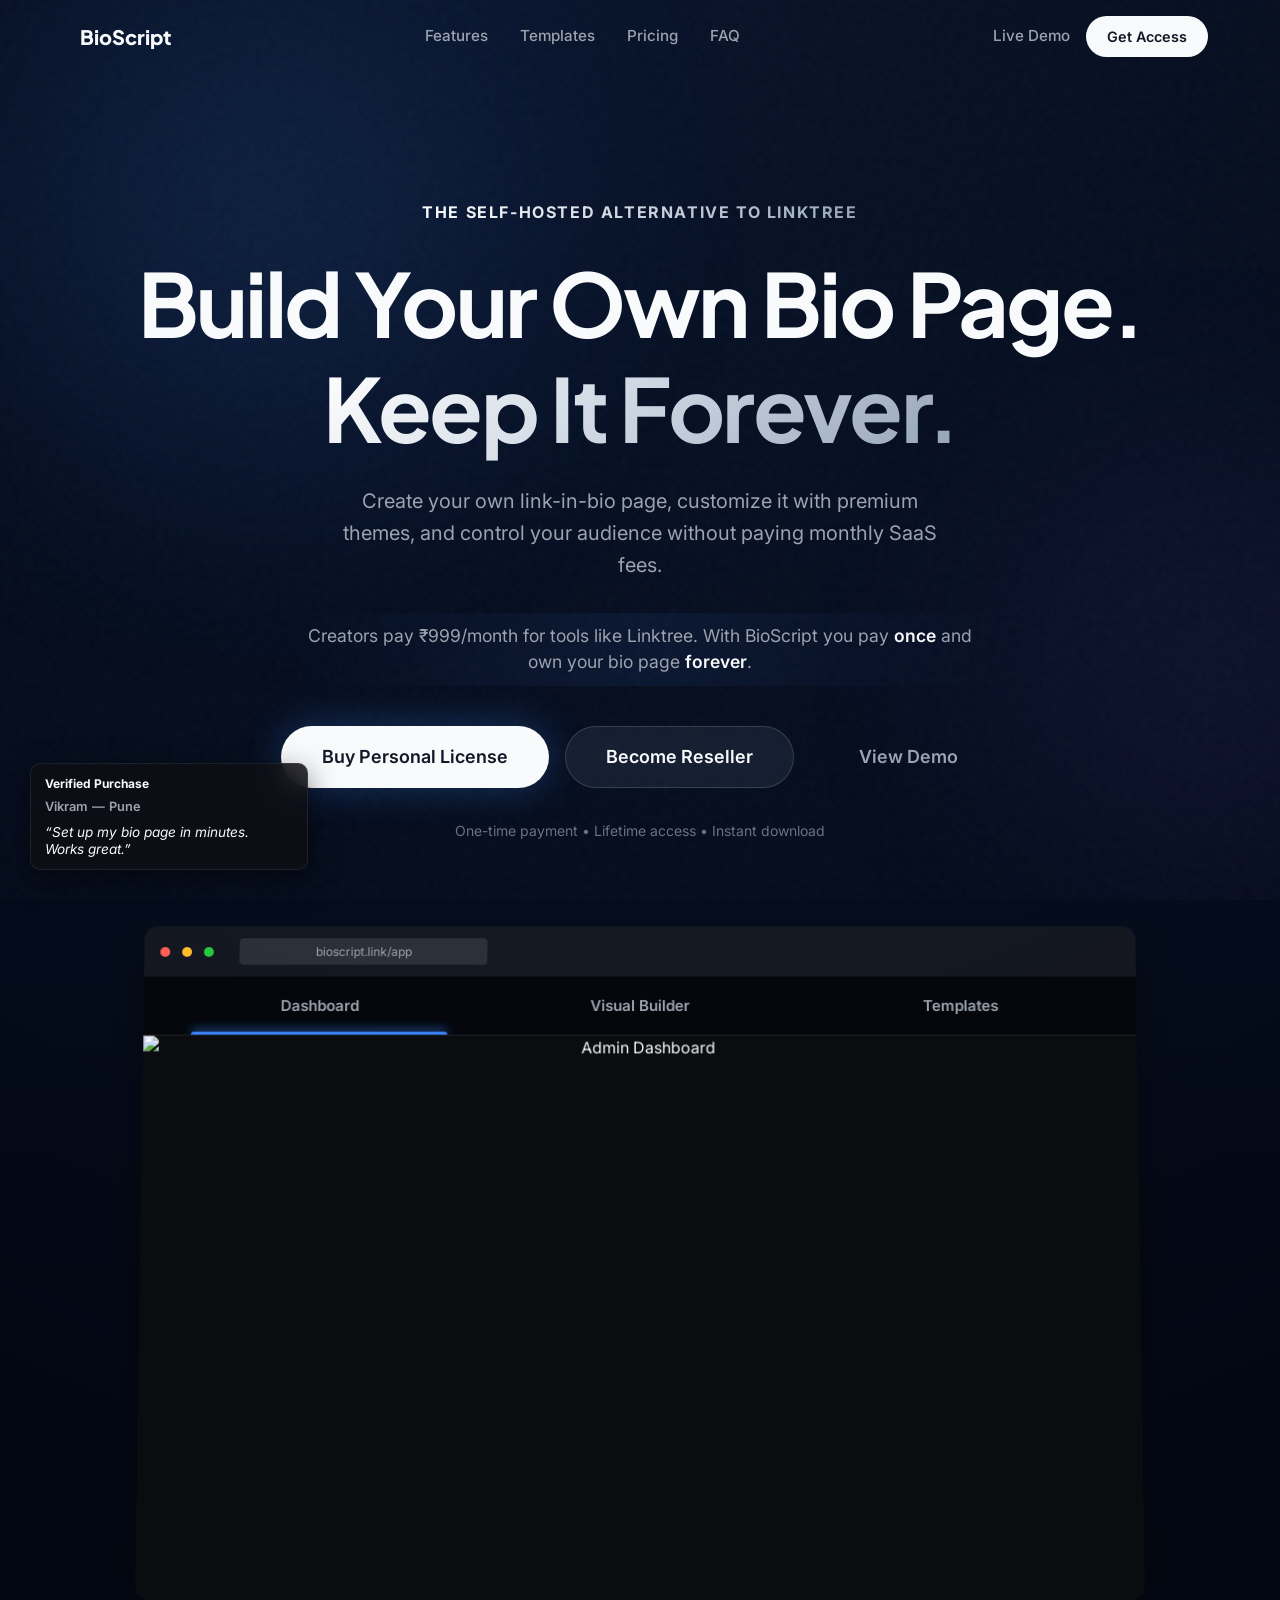
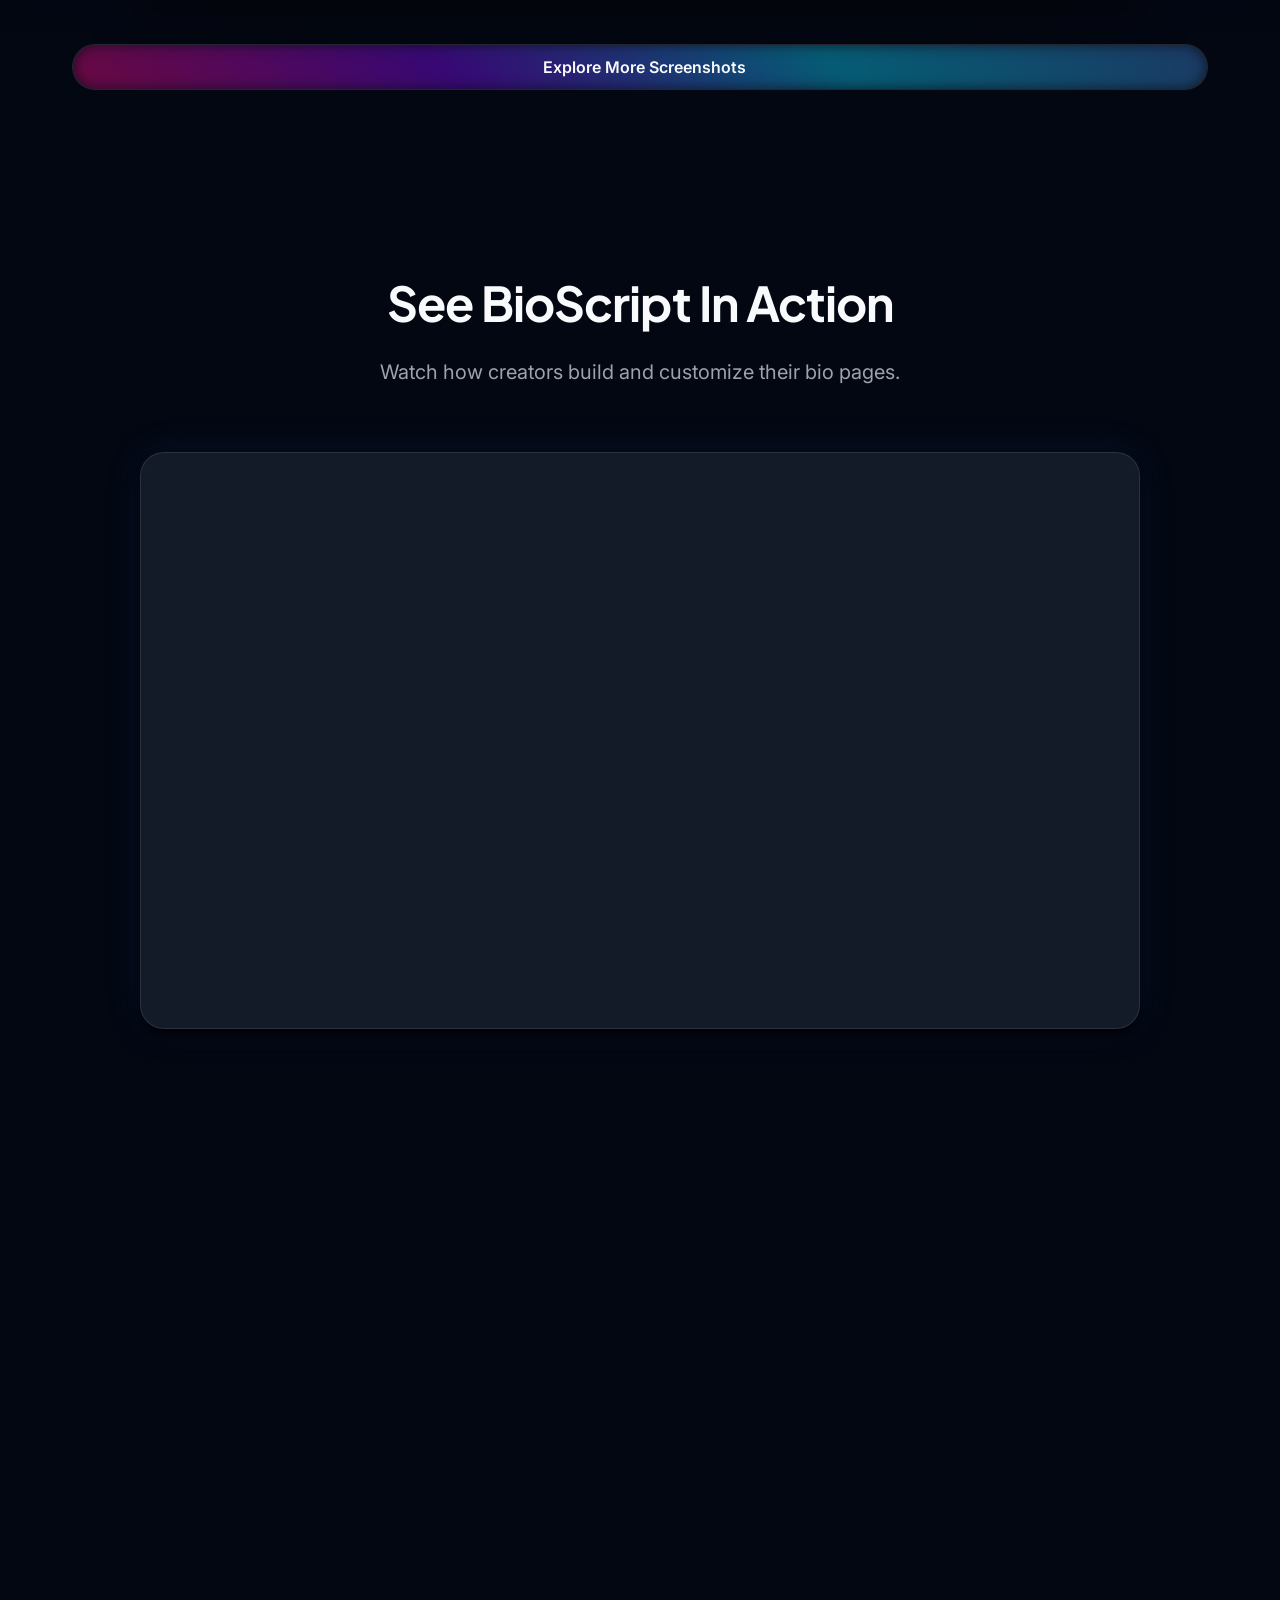
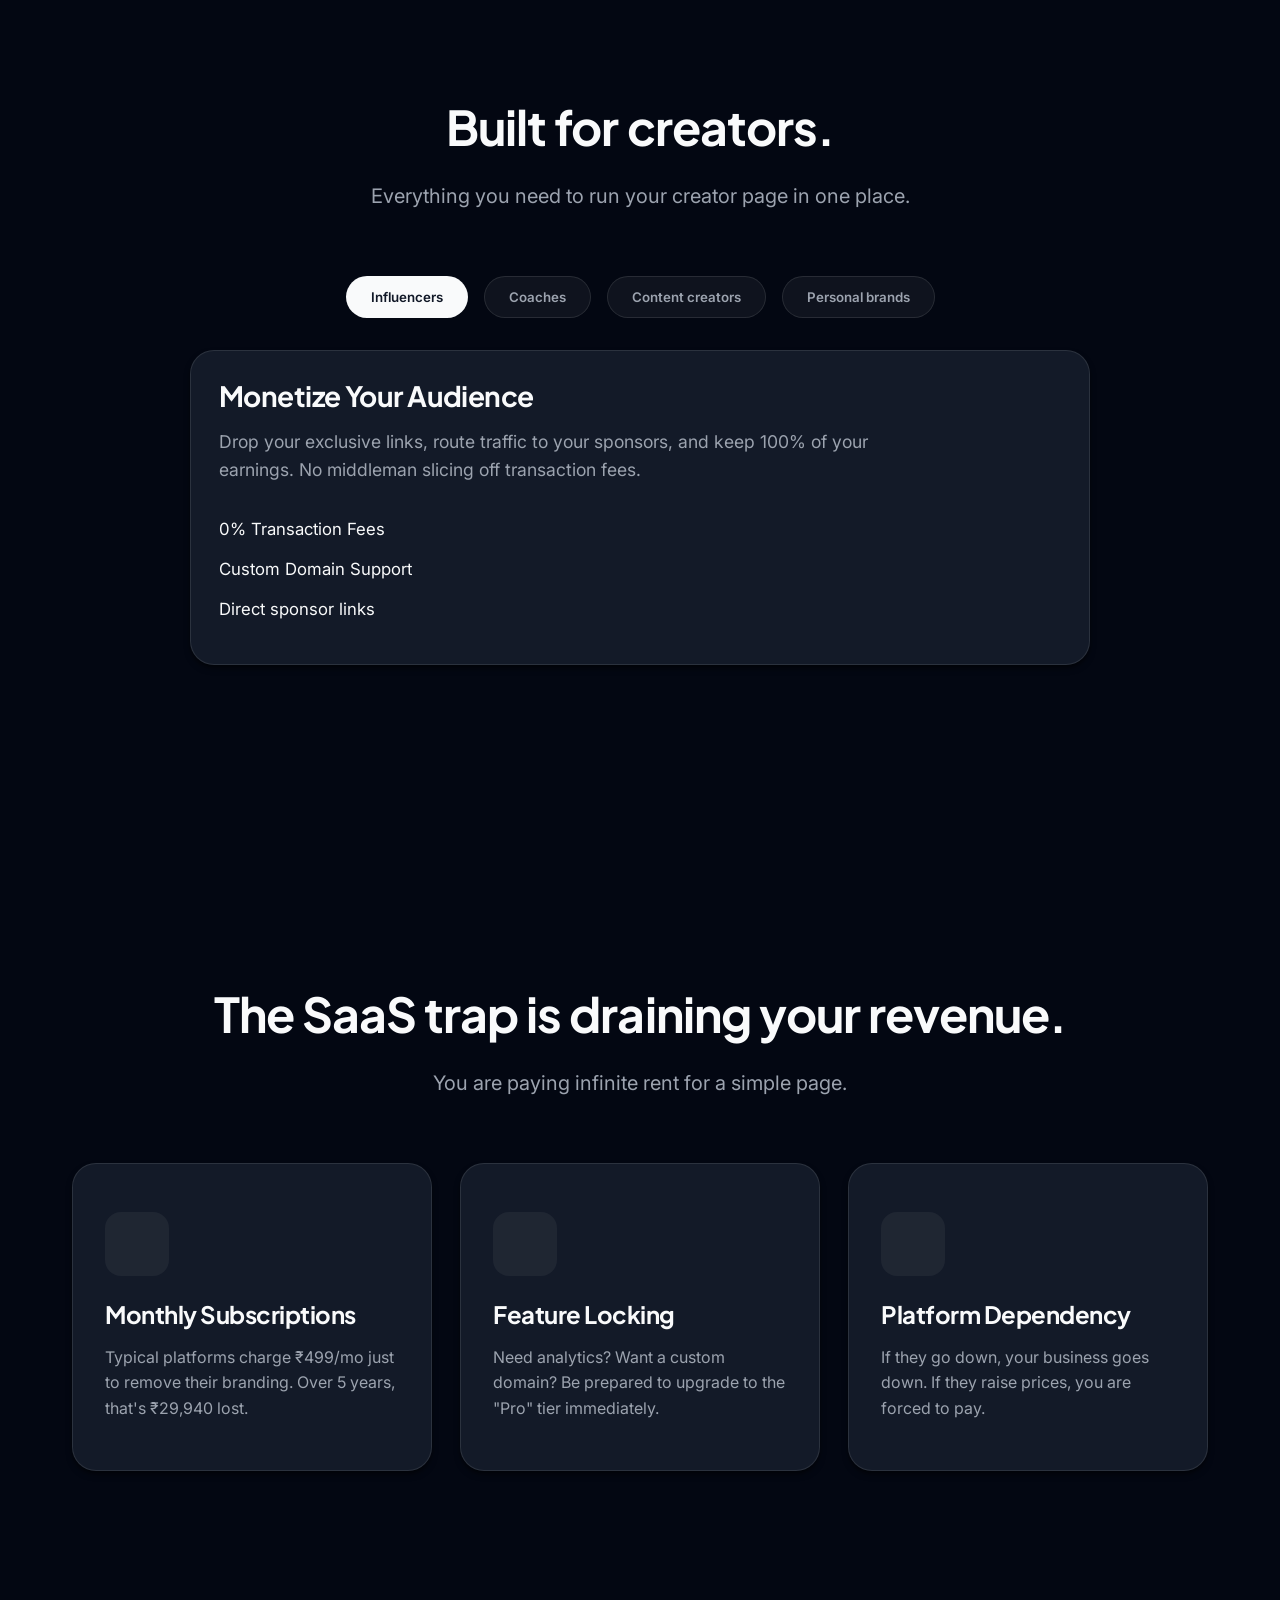
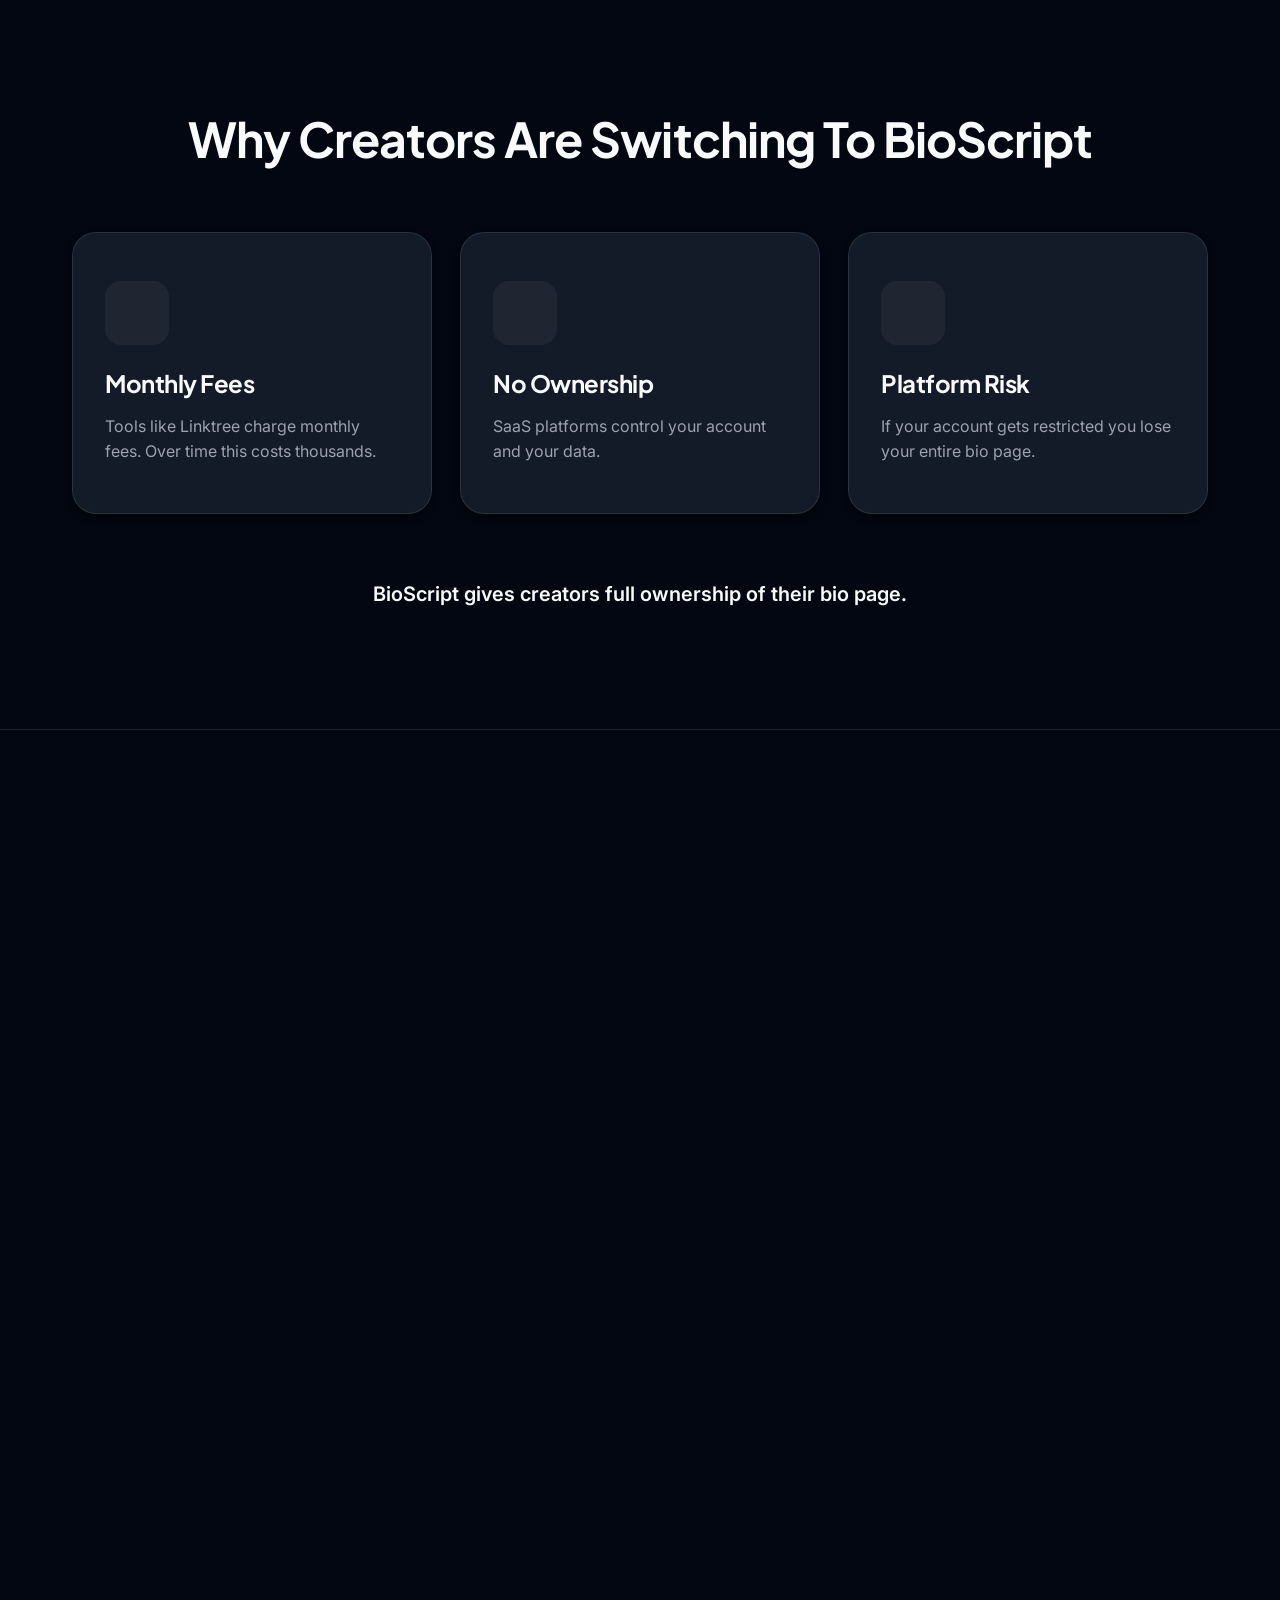
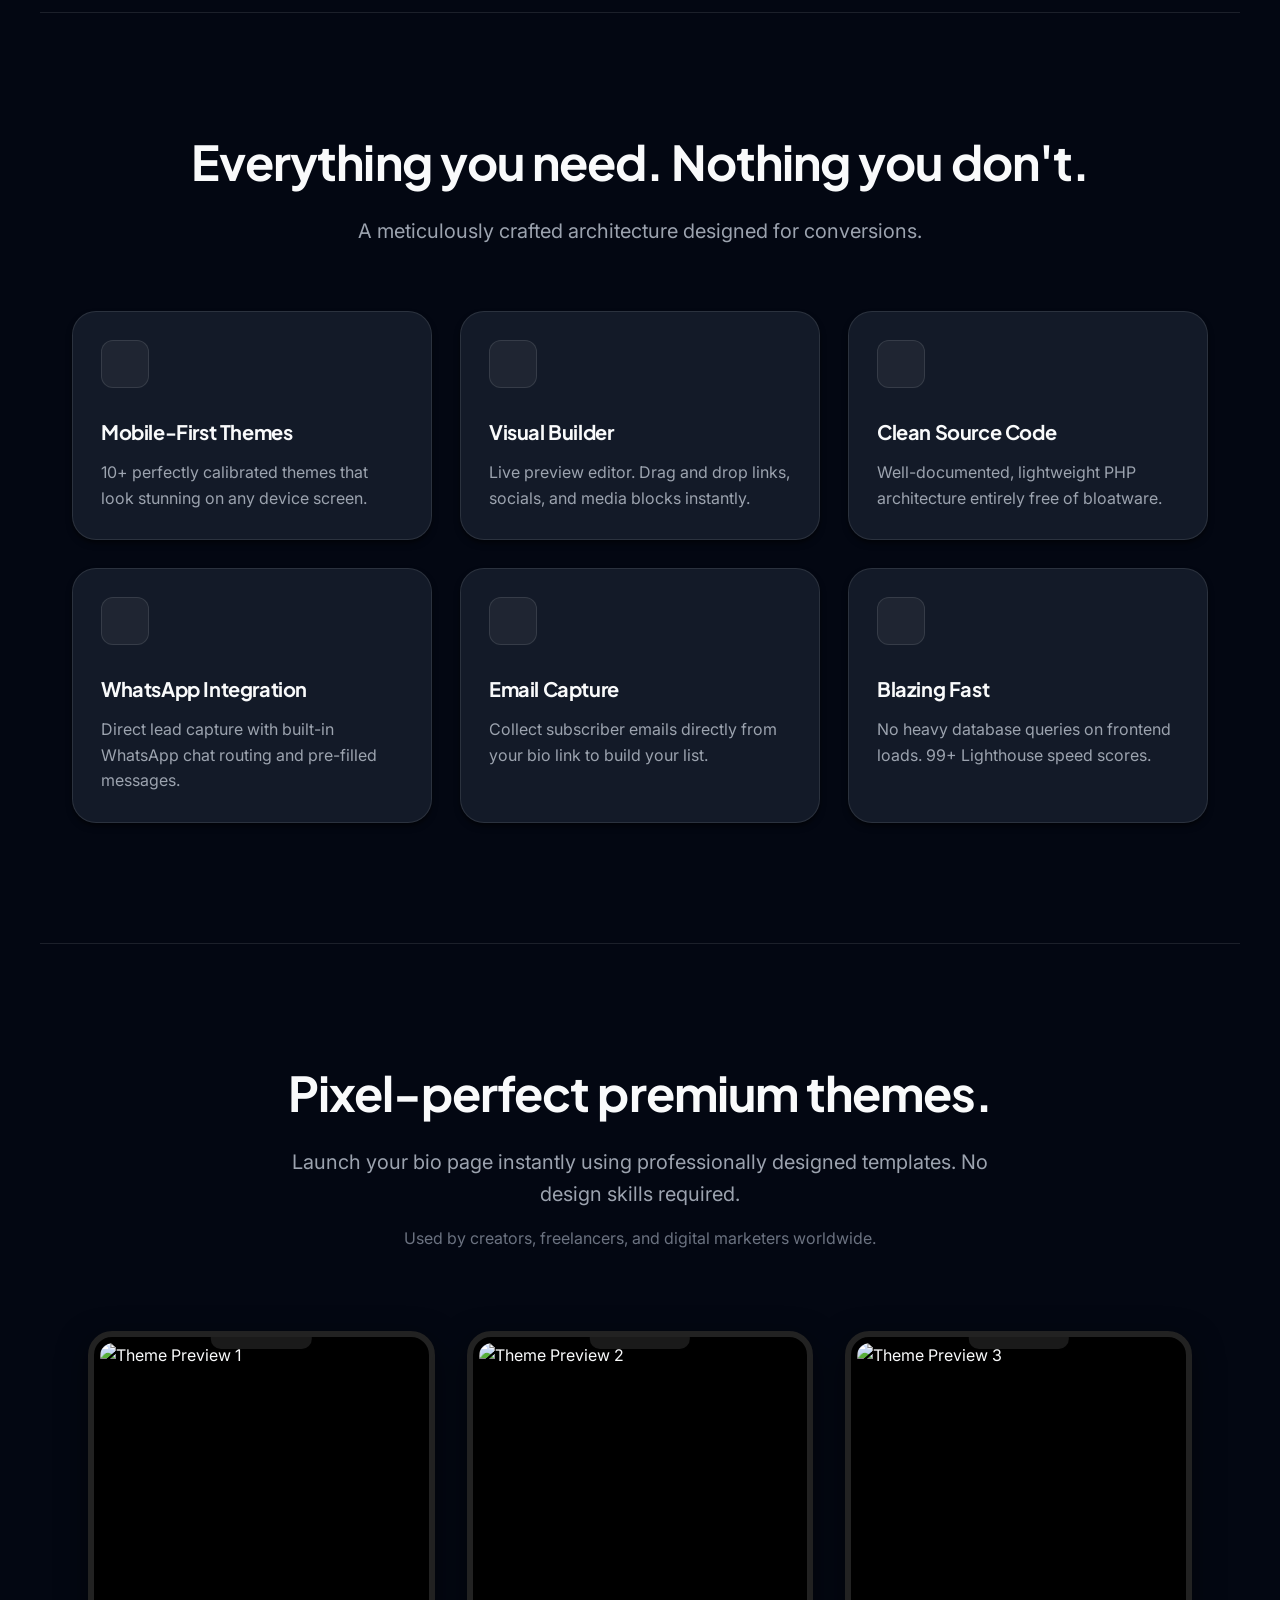
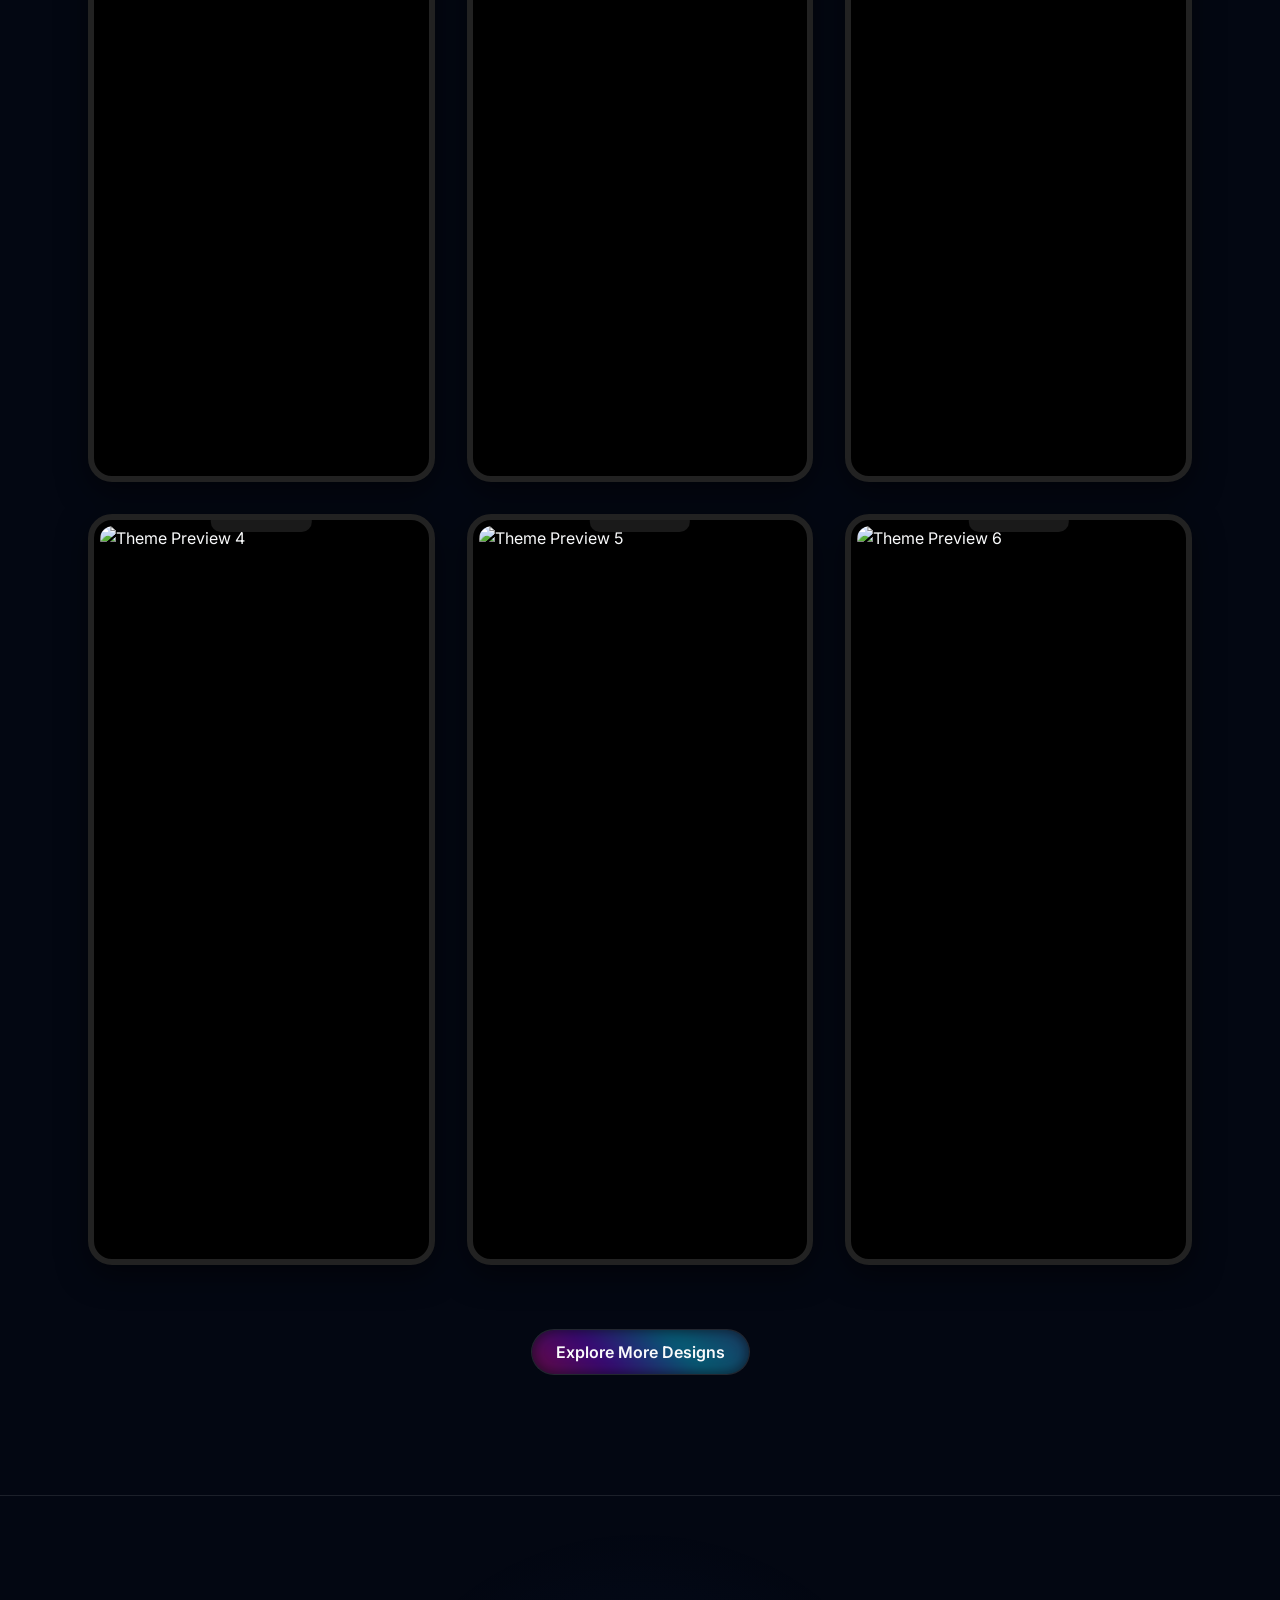
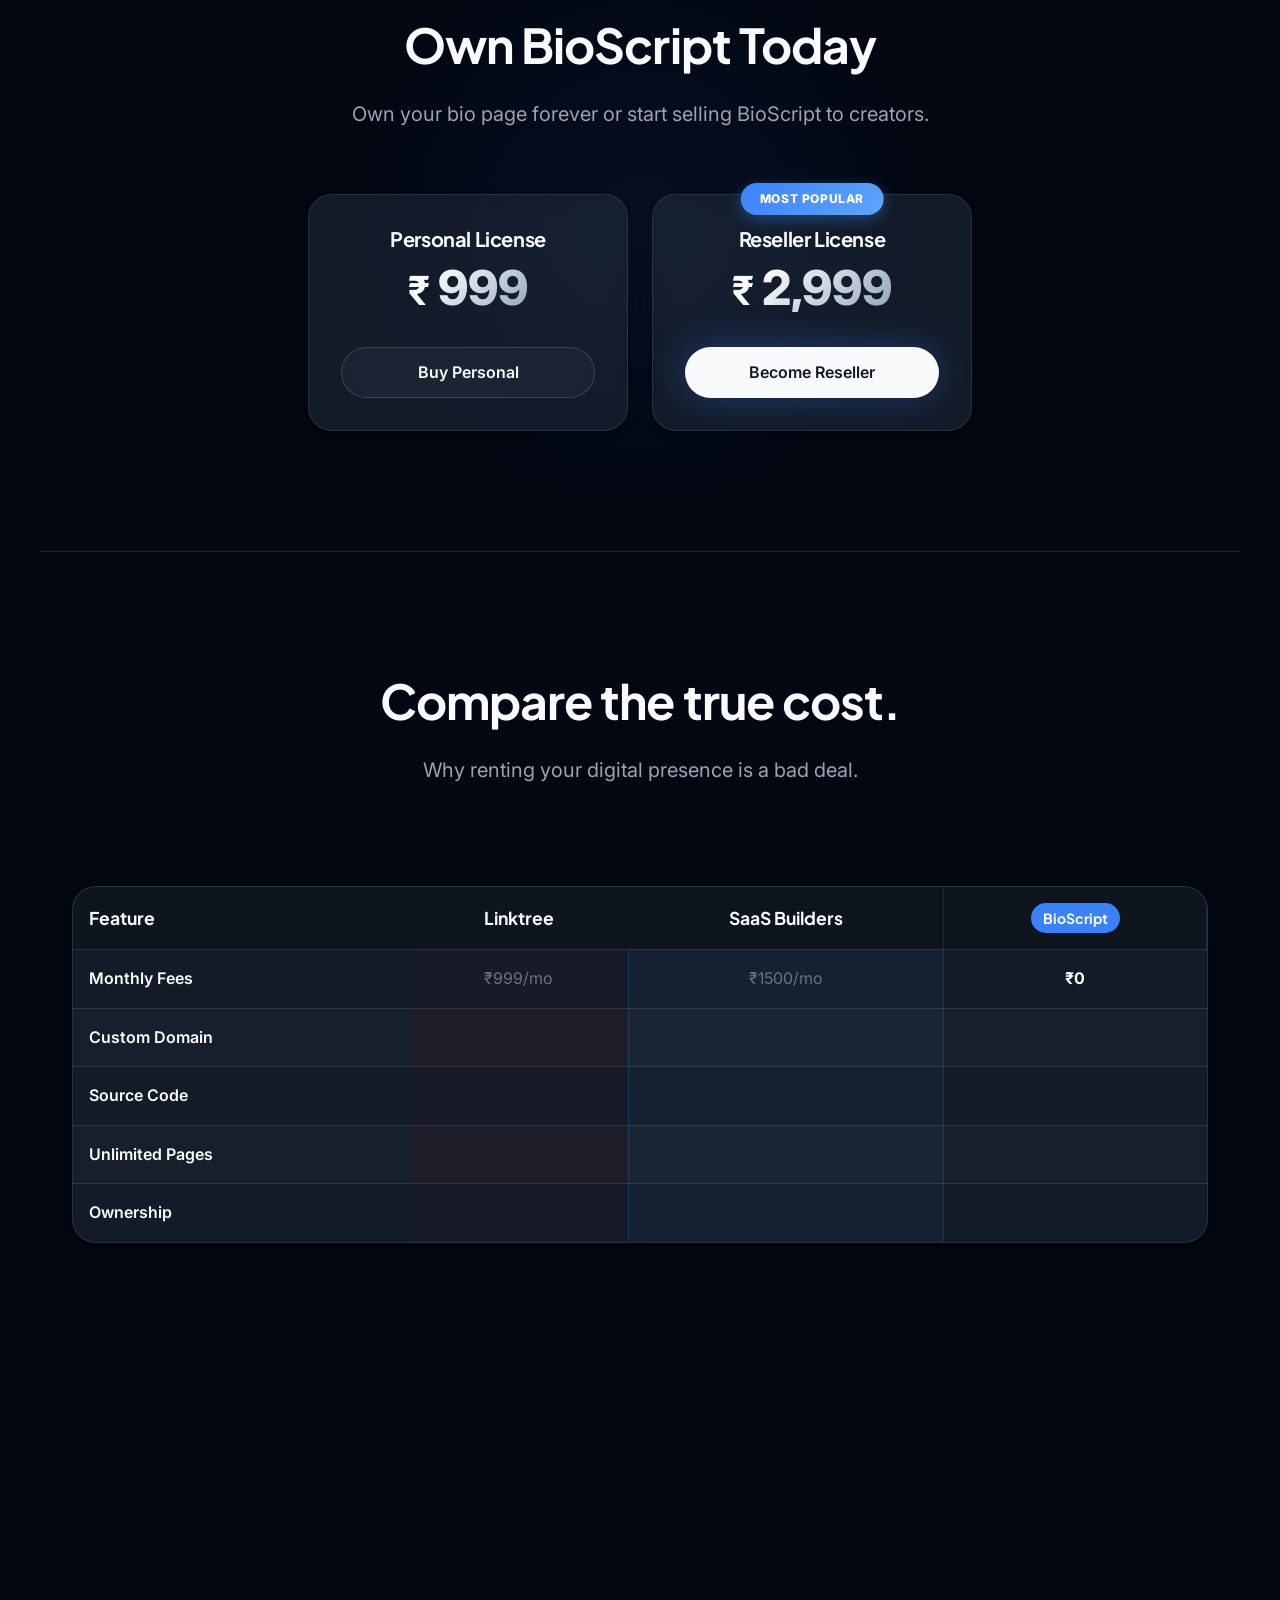
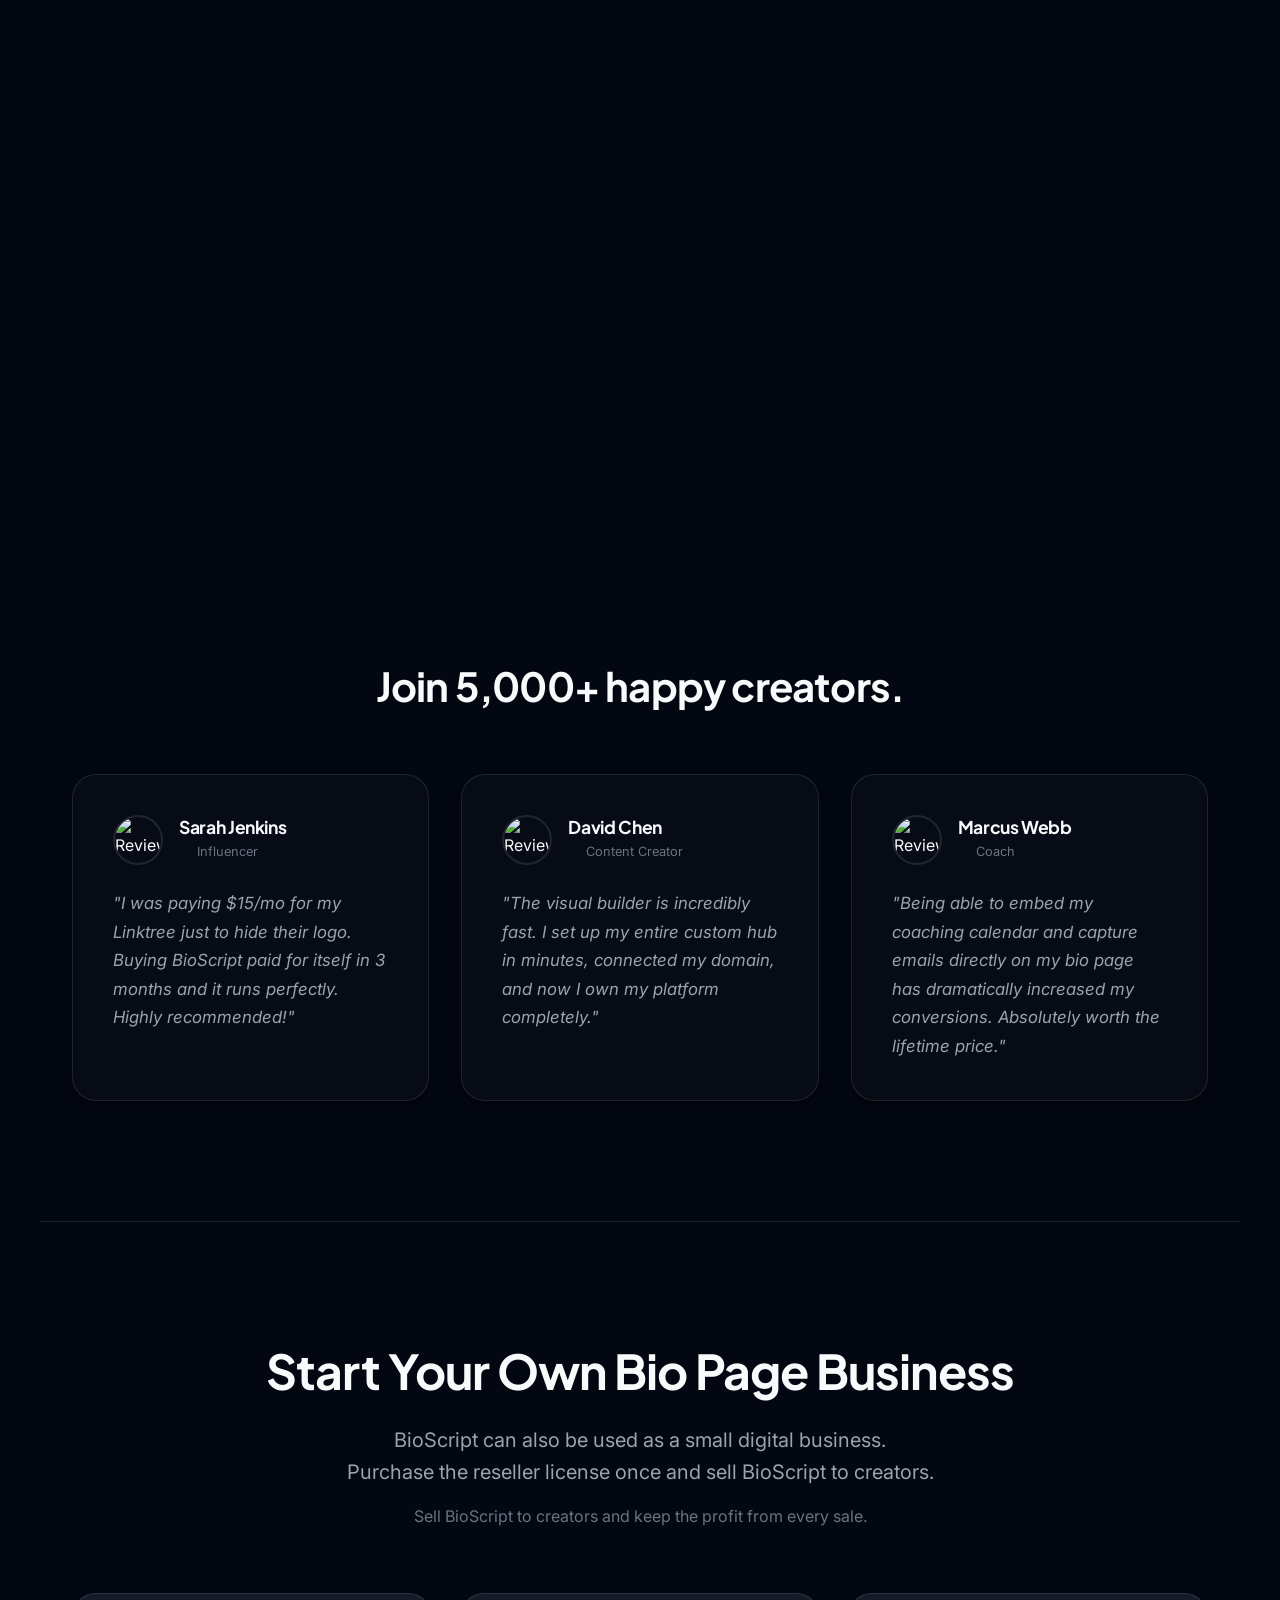
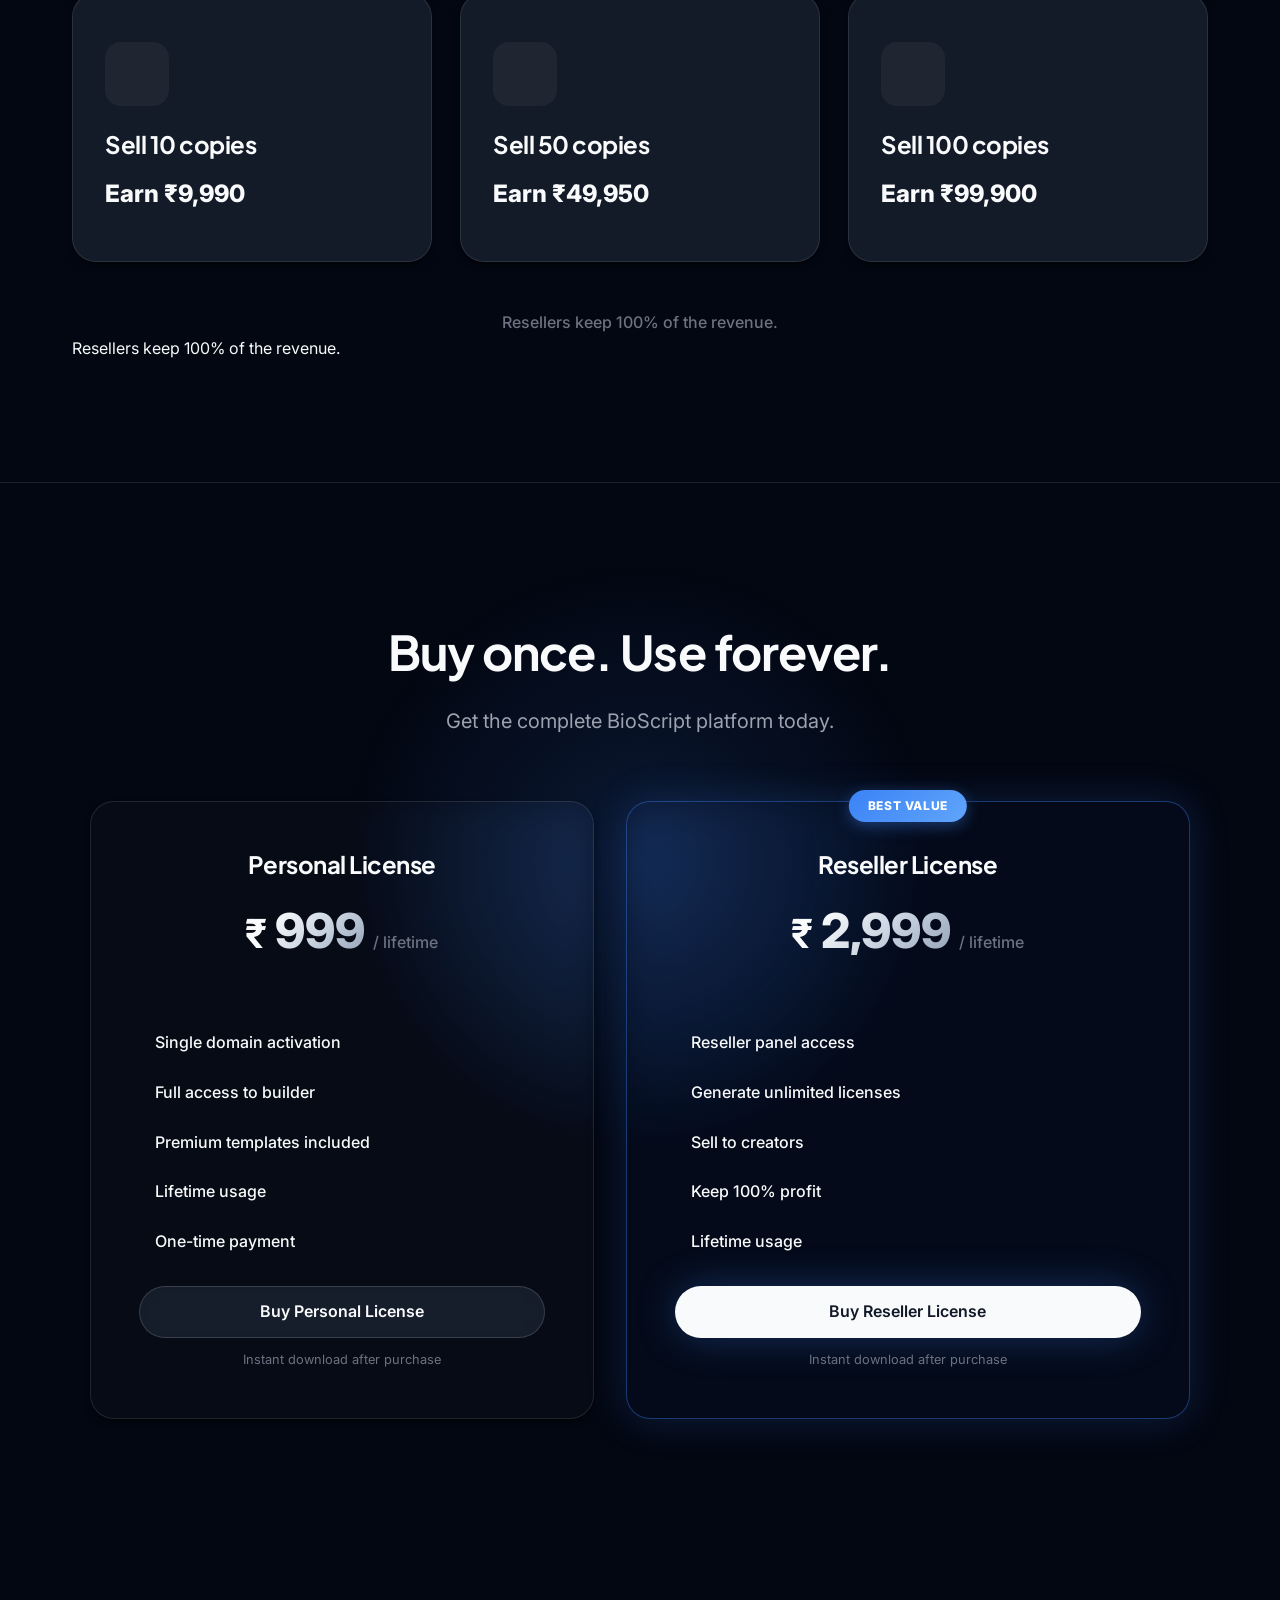
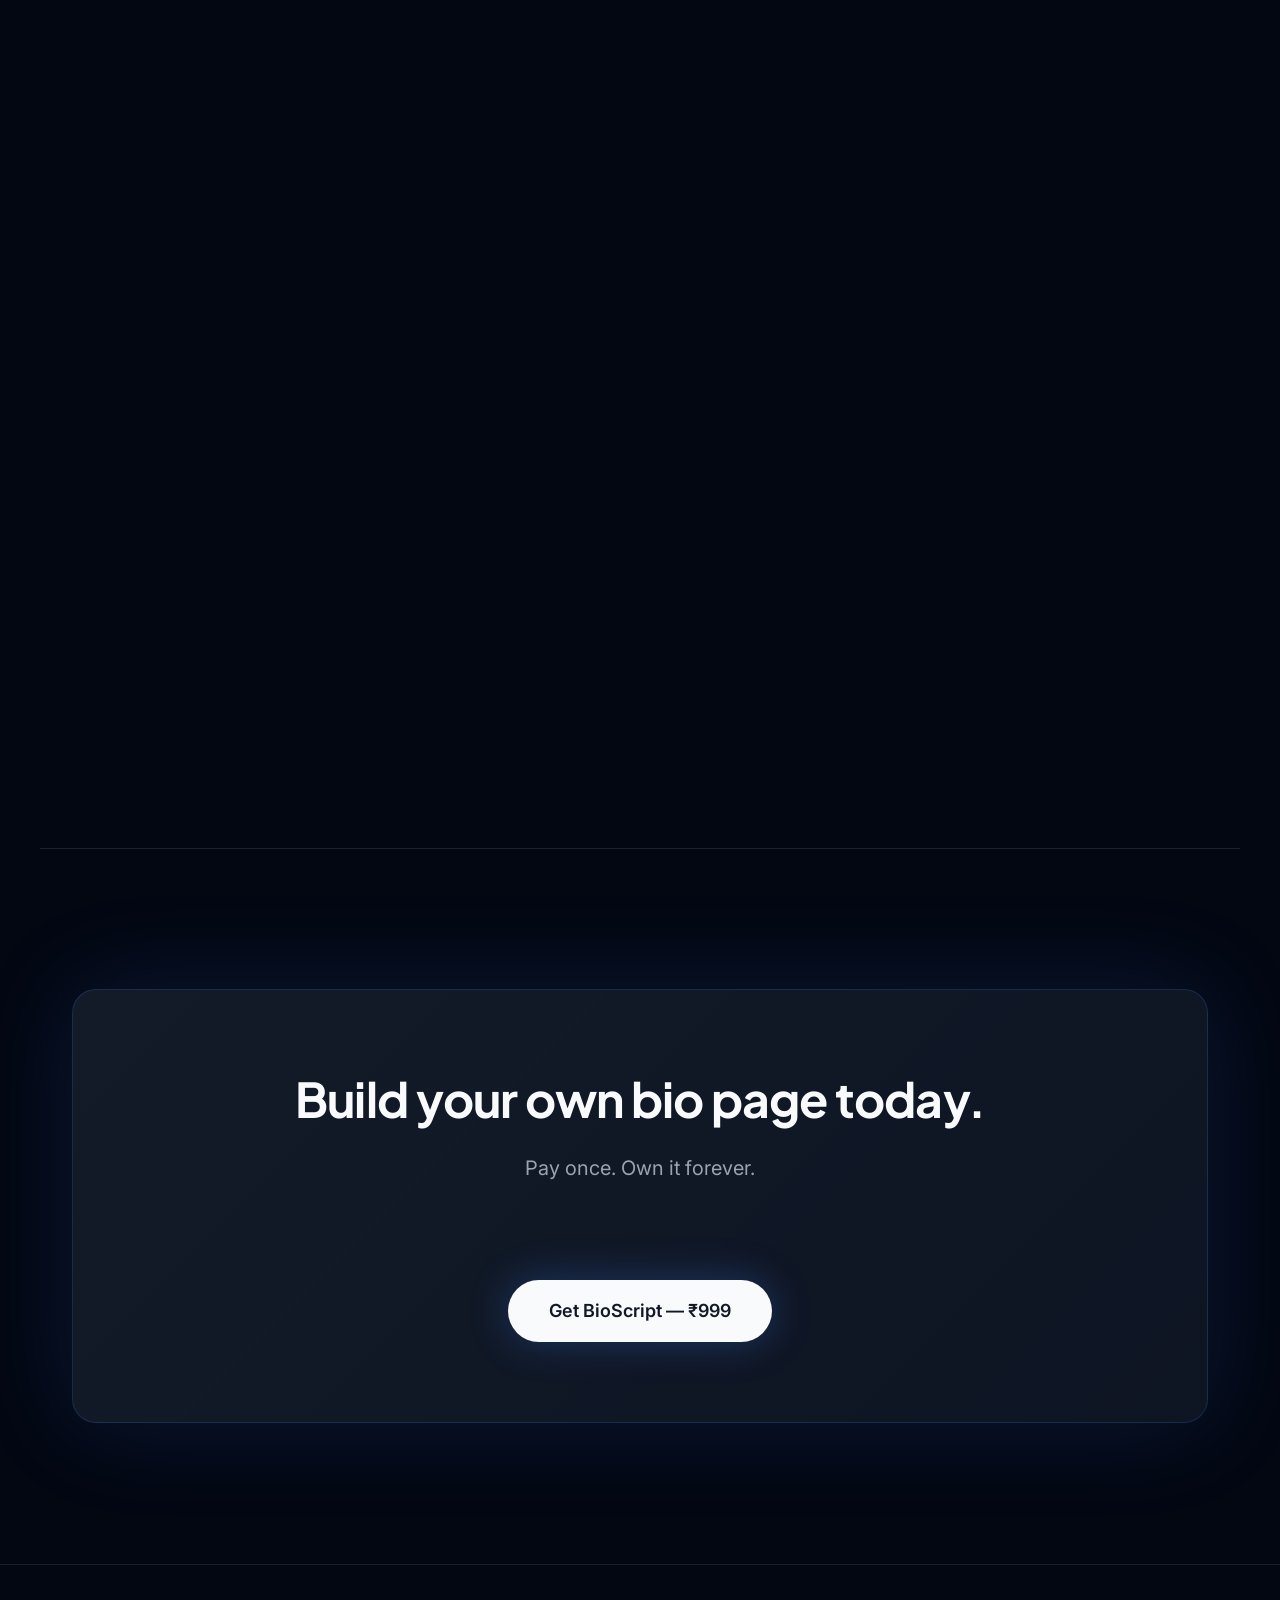
==== commit f8ee91eb: "Phase 4: Business Automation Layer - Auto reseller account creation from WooCommerce webhook (RES-XX" ====
--- a/offer/bio-offer.html
+++ b/offer/bio-offer.html
@@ -21,9 +21,18 @@
                 <div class="bg-noise"></div>
         </div>
 
-        <!-- Mobile Sticky CTA -->
-        <div id="mobileStickyBar" class="sticky-cta">
-                <a href="#pricing" class="btn btn-primary w-full">Get Lifetime Access — ₹999</a>
+        <!-- Sticky Conversion Bar -->
+        <div id="stickyConversionBar" class="sticky-conversion-bar">
+                <div class="container sticky-content">
+                        <div class="sticky-info">
+                                <h4>BioScript Creator Edition</h4>
+                                <p>₹999 • One-time purchase</p>
+                        </div>
+                        <div class="sticky-actions">
+                                <a href="#personal-license" class="btn btn-secondary">Buy Personal</a>
+                                <a href="#reseller-license" class="btn btn-primary glow-effect">Buy Reseller</a>
+                        </div>
+                </div>
         </div>
 
         <!-- Navigation -->
@@ -49,20 +58,26 @@
         <!-- 1. HERO SECTION -->
         <header id="hero" class="hero-section section-spacing container reveal">
                 <div class="hero-content">
-                        <div class="hero-badge">
-                                <span class="badge-pulse"></span>
-                                <span>The ultimate self-hosted link-in-bio</span>
+                        <div class="hero-label text-gradient"
+                                style="font-size: 1rem; font-weight: 700; letter-spacing: 0.1em; text-transform: uppercase; margin-bottom: 1.5rem;">
+                                The self-hosted alternative to Linktree
                         </div>
                         <h1 class="hero-title">Build Your Own Bio Page.<br><span class="text-gradient">Keep It
                                         Forever.</span></h1>
                         <p class="hero-subtitle">Create your own link-in-bio page, customize it with premium themes, and
                                 control your audience without paying monthly SaaS fees.</p>
 
+                        <div class="hero-comparison">
+                                Creators pay ₹999/month for tools like Linktree. With BioScript you pay
+                                <strong>once</strong> and own your bio page <strong>forever</strong>.
+                        </div>
+
                         <div class="hero-actions">
-                                <a href="#pricing" class="btn btn-primary btn-large glow-effect">Get BioScript — ₹999
-                                        Lifetime</a>
-                                <a href="#tour" class="btn btn-secondary btn-large pulse-btn">
-                                        <i data-lucide="play-circle"></i> Watch Demo
+                                <a href="#personal-license" class="btn btn-primary btn-large glow-effect">Buy Personal
+                                        License</a>
+                                <a href="#reseller-license" class="btn btn-secondary btn-large">Become Reseller</a>
+                                <a href="#tour" class="btn btn-ghost btn-large pulse-btn">
+                                        <i data-lucide="play-circle"></i> View Demo
                                 </a>
                         </div>
                         <p class="hero-disclaimer">One-time payment • Lifetime access • Instant download</p>
@@ -170,25 +185,42 @@
                 </div>
         </header>
 
+        <!-- AWARENESS VIDEO RELOCATED -->
+        <section id="video-intro" class="container reveal" style="margin-top: 4rem;">
+                <div class="section-header text-center">
+                        <h2 class="section-title">See BioScript In Action</h2>
+                        <p class="section-subtitle">Watch how creators build and customize their bio pages.</p>
+                </div>
+                <div class="awareness-video-wrapper glass-card">
+                        <div class="video-container">
+                                <iframe style="position: absolute; top: 0; left: 0; width: 100%; height: 100%; border: 0;"
+                                        src="https://www.youtube.com/embed/2lK-kwPY14k?si=ored_kMkuMiiq_vx"
+                                        title="YouTube video player"
+                                        allow="accelerometer; autoplay; clipboard-write; encrypted-media; gyroscope; picture-in-picture; web-share"
+                                        referrerpolicy="strict-origin-when-cross-origin" allowfullscreen></iframe>
+                        </div>
+                </div>
+        </section>
+
         <!-- 2. SOCIAL PROOF LOGOS -->
         <section class="social-proof section-spacing border-top container reveal">
                 <p class="proof-label">Trusted by independent creators, coaches, and personal brands</p>
                 <div class="proof-stats">
                         <div class="stat-item">
-                                <h3 class="stat-num">5,000+</h3>
-                                <p class="stat-desc">Pages Built</p>
+                                <h3 class="stat-num">1,482+</h3>
+                                <p class="stat-desc">creators using BioScript</p>
                         </div>
                         <div class="stat-item">
-                                <h3 class="stat-num">100%</h3>
-                                <p class="stat-desc">Code Ownership</p>
+                                <h3 class="stat-num">99%</h3>
+                                <p class="stat-desc">uptime reliability</p>
                         </div>
                         <div class="stat-item">
                                 <h3 class="stat-num">₹0/mo</h3>
-                                <p class="stat-desc">Recurring Fees</p>
+                                <p class="stat-desc">monthly subscription cost</p>
                         </div>
                         <div class="stat-item">
                                 <h3 class="stat-num">24/7</h3>
-                                <p class="stat-desc">Server Independence</p>
+                                <p class="stat-desc">access to your bio page</p>
                         </div>
                 </div>
         </section>
@@ -283,6 +315,42 @@
                                         pay.</p>
                         </div>
                 </div>
+        </section>
+
+        <!-- 4.1 WHY SWITCHING -->
+        <section id="why-switching" class="section-spacing container reveal">
+                <div class="section-header text-center">
+                        <h2 class="section-title">Why Creators Are Switching To BioScript</h2>
+                </div>
+
+                <div class="problem-cards-grid">
+                        <div class="glass-card problem-card">
+                                <div class="card-icon-wrapper text-primary">
+                                        <i data-lucide="banknote"></i>
+                                </div>
+                                <h3>Monthly Fees</h3>
+                                <p>Tools like Linktree charge monthly fees. Over time this costs thousands.</p>
+                        </div>
+                        <div class="glass-card problem-card">
+                                <div class="card-icon-wrapper text-primary">
+                                        <i data-lucide="shield-check"></i>
+                                </div>
+                                <h3>No Ownership</h3>
+                                <p>SaaS platforms control your account and your data.</p>
+                        </div>
+                        <div class="glass-card problem-card">
+                                <div class="card-icon-wrapper text-danger">
+                                        <i data-lucide="alert-triangle"></i>
+                                </div>
+                                <h3>Platform Risk</h3>
+                                <p>If your account gets restricted you lose your entire bio page.</p>
+                        </div>
+                </div>
+
+                <p class="text-center"
+                        style="margin-top: 4rem; font-size: 1.25rem; font-weight: 600; color: var(--text-primary);">
+                        BioScript gives creators full ownership of their bio page.
+                </p>
         </section>
 
         <!-- 4. SOLUTION & DEMO -->
@@ -351,19 +419,6 @@
                         <p class="section-subtitle">A meticulously crafted architecture designed for conversions.</p>
                 </div>
 
-                <!-- 6A. AWARENESS VIDEO -->
-                <div class="awareness-video-wrapper glass-card"
-                        style="margin-bottom: 4rem; padding: 1rem; border-radius: 24px; overflow: hidden;">
-                        <div class="video-container"
-                                style="position: relative; padding-bottom: 56.25%; height: 0; overflow: hidden; border-radius: 16px;">
-                                <iframe style="position: absolute; top: 0; left: 0; width: 100%; height: 100%; border: 0;"
-                                        src="https://www.youtube.com/embed/2lK-kwPY14k?si=ored_kMkuMiiq_vx"
-                                        title="YouTube video player"
-                                        allow="accelerometer; autoplay; clipboard-write; encrypted-media; gyroscope; picture-in-picture; web-share"
-                                        referrerpolicy="strict-origin-when-cross-origin" allowfullscreen></iframe>
-                        </div>
-                </div>
-
                 <div class="feature-bento-grid">
                         <div class="bento-box glass-card">
                                 <div class="bento-icon"><i data-lucide="smartphone"></i></div>
@@ -402,7 +457,11 @@
         <section id="templates" class="templates-section section-spacing border-top container reveal">
                 <div class="section-header text-center">
                         <h2 class="section-title">Pixel-perfect premium themes.</h2>
-                        <p class="section-subtitle">Instantly swap the look of your entire creative hub.</p>
+                        <p class="section-subtitle" style="margin-bottom: 1rem;">Launch your bio page instantly using
+                                professionally designed
+                                templates. No design skills required.</p>
+                        <p class="text-muted" style="font-size: 1rem; margin-bottom: 4rem;">Used by creators,
+                                freelancers, and digital marketers worldwide.</p>
                 </div>
 
                 <div class="mobile-screen-grid" id="templateGallery">
@@ -487,6 +546,45 @@
                         <button class="btn btn-secondary reveal btn-glow-animated" id="expandTemplatesBtn">
                                 Explore More Designs
                         </button>
+                </div>
+        </section>
+
+        <!-- 6b. COMPACT PRICING PREVIEW -->
+        <section id="pricing-preview" class="section-spacing border-top reveal">
+                <div class="container text-center relative">
+                        <!-- Reusing the glow effect for consistency -->
+                        <div class="pricing-glow" style="top: 50%; opacity: 0.5;"></div>
+
+                        <div class="section-header">
+                                <h2 class="section-title">Own BioScript Today</h2>
+                                <p class="section-subtitle">Own your bio page forever or start selling BioScript to
+                                        creators.</p>
+                        </div>
+
+                        <div class="compact-pricing-grid" style="margin-top: 2rem;">
+                                <!-- Compact Personal -->
+                                <div class="compact-plan-card glass-card">
+                                        <h3>Personal License</h3>
+                                        <div class="price-current text-center">
+                                                <span class="currency">₹</span>
+                                                <span class="amount text-gradient">999</span>
+                                        </div>
+                                        <a href="#personal-license" class="btn btn-secondary w-full">Buy Personal</a>
+                                </div>
+
+                                <!-- Compact Reseller -->
+                                <div class="compact-plan-card glass-card highlight relative" style="overflow: visible;">
+                                        <div class="best-value-badge" style="top: -12px;">Most Popular</div>
+                                        <h3>Reseller License</h3>
+                                        <div class="price-current text-center">
+                                                <span class="currency">₹</span>
+                                                <span class="amount text-gradient">2,999</span>
+                                        </div>
+                                        <a href="https://templategem.com/checkouts/checkout-checkout-bioscript-creator-edition-the-self-hosted-micro-business-hub-reseller/"
+                                                class="btn btn-primary w-full glow-effect">Become
+                                                Reseller</a>
+                                </div>
+                        </div>
                 </div>
         </section>
 
@@ -643,6 +741,57 @@
                 </div>
         </section>
 
+        <!-- 8.5 RESELLER SECTION -->
+        <section id="reseller" class="section-spacing container reveal border-top">
+                <div class="section-header text-center">
+                        <h2 class="section-title">Start Your Own Bio Page Business</h2>
+                        <p class="section-subtitle" style="margin-bottom: 1rem;">BioScript can also be used as a small
+                                digital business.<br>
+                                Purchase the reseller license once and sell BioScript to creators.</p>
+                        <p class="text-muted" style="font-size: 1rem; margin-bottom: 4rem;">Sell BioScript to creators
+                                and keep the profit from every sale.</p>
+                </div>
+
+                <div class="problem-cards-grid">
+                        <div class="glass-card problem-card">
+                                <div class="card-icon-wrapper text-primary">
+                                        <i data-lucide="trending-up"></i>
+                                </div>
+                                <h3>Sell 10 copies</h3>
+                                <p
+                                        style="font-size: 1.5rem; font-weight: 800; color: var(--text-primary); margin-top: 0.5rem;">
+                                        Earn ₹9,990
+                                </p>
+                        </div>
+                        <div class="glass-card problem-card">
+                                <div class="card-icon-wrapper text-primary">
+                                        <i data-lucide="pie-chart"></i>
+                                </div>
+                                <h3>Sell 50 copies</h3>
+                                <p
+                                        style="font-size: 1.5rem; font-weight: 800; color: var(--text-primary); margin-top: 0.5rem;">
+                                        Earn ₹49,950
+                                </p>
+                        </div>
+                        <div class="glass-card problem-card">
+                                <div class="card-icon-wrapper text-primary">
+                                        <i data-lucide="rocket"></i>
+                                </div>
+                                <h3>Sell 100 copies</h3>
+                                <p
+                                        style="font-size: 1.5rem; font-weight: 800; color: var(--text-primary); margin-top: 0.5rem;">
+                                        Earn ₹99,900
+                                </p>
+                        </div>
+                </div>
+
+                <p class="text-center text-muted" style="margin-top: 3rem; font-weight: 500;">
+                        Resellers keep 100% of the revenue.
+                </p>
+                Resellers keep 100% of the revenue.
+                </p>
+        </section>
+
         <!-- 9. PRICING -->
         <section id="pricing" class="pricing-section section-spacing border-top reveal">
                 <div class="container relative">
@@ -652,46 +801,78 @@
                                 <p class="section-subtitle">Get the complete BioScript platform today.</p>
                         </div>
 
-                        <div class="pricing-card glass-card premium-border">
-                                <div class="pricing-tag">Launch Offer — 60% Off</div>
-                                <div class="pricing-split">
-                                        <div class="pricing-left">
+                        <div class="pricing-grid">
+                                <!-- Plan 1: Personal -->
+                                <div id="personal-license" class="plan-card glass-card">
+                                        <div class="plan-header">
+                                                <h3>Personal License</h3>
                                                 <div class="price-block">
-                                                        <span class="price-strikethrough">₹2,499</span>
-                                                        <div class="price-current">
+                                                        <div class="price-current" style="justify-content: center;">
                                                                 <span class="currency">₹</span>
                                                                 <span class="amount text-gradient">999</span>
                                                                 <span class="period">/ lifetime</span>
                                                         </div>
                                                 </div>
-                                                <p class="pricing-desc">Instant access to the complete source code,
-                                                        database schema, and lifetime license key.
-                                                        <br><br><strong>Equivalent to only 2 months of standard SaaS
-                                                                fees.</strong>
-                                                </p>
+                                        </div>
+
+                                        <div class="pricing-right">
+                                                <ul class="pricing-features" style="margin-bottom: 2rem;">
+                                                        <li><i data-lucide="check" class="text-primary"></i> Single
+                                                                domain activation</li>
+                                                        <li><i data-lucide="check" class="text-primary"></i> Full access
+                                                                to builder</li>
+                                                        <li><i data-lucide="check" class="text-primary"></i> Premium
+                                                                templates included</li>
+                                                        <li><i data-lucide="check" class="text-primary"></i> Lifetime
+                                                                usage</li>
+                                                        <li><i data-lucide="check" class="text-primary"></i> One-time
+                                                                payment</li>
+                                                </ul>
+                                        </div>
+
+                                        <div style="margin-top: auto; text-align: center;">
                                                 <a href="https://templategem.com/checkouts/checkout-bioscript-creator-edition-the-self-hosted-micro-business-hub/"
-                                                        class="btn btn-primary btn-large w-full glow-effect">Get
-                                                        BioScript — ₹999</a>
-                                                <p class="secure-text"><i data-lucide="shield-check"></i> Secure
-                                                        Checkout via Razorpay</p>
+                                                        class="btn btn-secondary w-full">Buy Personal License</a>
+                                                <p class="text-muted" style="font-size: 0.8rem; margin-top: 0.75rem;">
+                                                        Instant download after purchase</p>
+                                        </div>
+                                </div>
+
+                                <!-- Plan 2: Reseller -->
+                                <div id="reseller-license" class="plan-card glass-card highlight">
+                                        <div class="best-value-badge">Best Value</div>
+                                        <div class="plan-header">
+                                                <h3>Reseller License</h3>
+                                                <div class="price-block">
+                                                        <div class="price-current" style="justify-content: center;">
+                                                                <span class="currency">₹</span>
+                                                                <span class="amount text-gradient">2,999</span>
+                                                                <span class="period">/ lifetime</span>
+                                                        </div>
+                                                </div>
                                         </div>
 
                                         <div class="pricing-right">
-                                                <h4>What's included:</h4>
-                                                <ul class="pricing-features">
-                                                        <li><i data-lucide="check" class="text-primary"></i> Full Source
-                                                                Code (PHP/JS/CSS)</li>
-                                                        <li><i data-lucide="check" class="text-primary"></i> 1 Lifetime
-                                                                License Key</li>
-                                                        <li><i data-lucide="check" class="text-primary"></i> Unlimited
-                                                                Bio Pages</li>
-                                                        <li><i data-lucide="check" class="text-primary"></i> Visual
-                                                                Admin Dashboard</li>
-                                                        <li><i data-lucide="check" class="text-primary"></i>
-                                                                Step-by-Step Installation Guide</li>
-                                                        <li><i data-lucide="check" class="text-primary"></i> Future
-                                                                Minor Updates</li>
+                                                <ul class="pricing-features" style="margin-bottom: 2rem;">
+                                                        <li><i data-lucide="check" class="text-primary"></i> Reseller
+                                                                panel access</li>
+                                                        <li><i data-lucide="check" class="text-primary"></i> Generate
+                                                                unlimited licenses</li>
+                                                        <li><i data-lucide="check" class="text-primary"></i> Sell to
+                                                                creators</li>
+                                                        <li><i data-lucide="check" class="text-primary"></i> Keep 100%
+                                                                profit</li>
+                                                        <li><i data-lucide="check" class="text-primary"></i> Lifetime
+                                                                usage</li>
                                                 </ul>
+                                        </div>
+
+                                        <div style="margin-top: auto; text-align: center;">
+                                                <a href="https://templategem.com/checkouts/checkout-checkout-bioscript-creator-edition-the-self-hosted-micro-business-hub-reseller/"
+                                                        class="btn btn-primary w-full glow-effect">Buy Reseller
+                                                        License</a>
+                                                <p class="text-muted" style="font-size: 0.8rem; margin-top: 0.75rem;">
+                                                        Instant download after purchase</p>
                                         </div>
                                 </div>
                         </div>
@@ -756,12 +937,35 @@
                 </div>
         </section>
 
+        <!-- 10.5 TRUST STRIP -->
+        <section class="trust-strip border-top reveal">
+                <div class="container">
+                        <div class="trust-items">
+                                <div class="trust-item">
+                                        <i data-lucide="shopping-bag"></i>
+                                        <span>One-time purchase</span>
+                                </div>
+                                <div class="trust-item">
+                                        <i data-lucide="calendar-off"></i>
+                                        <span>No monthly subscription</span>
+                                </div>
+                                <div class="trust-item">
+                                        <i data-lucide="server"></i>
+                                        <span>Self-hosted platform</span>
+                                </div>
+                                <div class="trust-item">
+                                        <i data-lucide="key"></i>
+                                        <span>Full ownership</span>
+                                </div>
+                        </div>
+                </div>
+        </section>
+
         <!-- 11. FINAL CTA -->
         <section class="final-cta section-spacing border-top container reveal">
                 <div class="final-banner glass-card text-center">
-                        <h2 class="section-title">Stop paying rent. Start owning.</h2>
-                        <p class="section-subtitle text-center">Launch your self-hosted marketing infrastructure in 5
-                                minutes.</p>
+                        <h2 class="section-title">Build your own bio page today.</h2>
+                        <p class="section-subtitle text-center">Pay once. Own it forever.</p>
                         <a href="https://templategem.com/checkouts/checkout-bioscript-creator-edition-the-self-hosted-micro-business-hub/"
                                 class="btn btn-primary btn-large glow-effect" style="margin-top: 2rem;">Get
                                 BioScript — ₹999</a>
--- a/offer/assets/css/offer.css
+++ b/offer/assets/css/offer.css
@@ -53,6 +53,50 @@
     --transition-fast: 150ms cubic-bezier(0.4, 0, 0.2, 1);
     --transition-base: 300ms cubic-bezier(0.4, 0, 0.2, 1);
     --transition-smooth: 500ms cubic-bezier(0.2, 0.8, 0.2, 1);
+}
+
+.glass-section-container {
+    background: rgba(255, 255, 255, 0.03);
+    backdrop-filter: var(--glass-blur);
+    -webkit-backdrop-filter: var(--glass-blur);
+    border: 1px solid var(--border-subtle);
+    border-radius: 40px;
+    padding: 5rem 4rem;
+    box-shadow:
+        inset 0 1px 1px 0 rgba(255, 255, 255, 0.05),
+        0 10px 40px -10px rgba(0, 0, 0, 0.3);
+    position: relative;
+    overflow: hidden;
+    margin: 40px 0;
+}
+
+.glass-section-container::before {
+    content: '';
+    position: absolute;
+    inset: 0;
+    border-radius: 40px;
+    padding: 1px;
+    background: linear-gradient(135deg,
+            rgba(255, 255, 255, 0.1),
+            rgba(255, 255, 255, 0.05) 50%,
+            transparent 100%);
+    -webkit-mask: linear-gradient(#fff 0 0) content-box, linear-gradient(#fff 0 0);
+    mask: linear-gradient(#fff 0 0) content-box, linear-gradient(#fff 0 0);
+    -webkit-mask-composite: xor;
+    mask-composite: exclude;
+    pointer-events: none;
+}
+
+@media (max-width: 768px) {
+    .glass-section-container {
+        padding: 3rem 1.5rem;
+        border-radius: 24px;
+        margin: 20px 0;
+    }
+
+    .glass-section-container::before {
+        border-radius: 24px;
+    }
 }
 
 /* ==========================================================================
@@ -318,6 +362,17 @@
     border-color: rgba(255, 255, 255, 0.3);
 }
 
+.btn-ghost {
+    background: transparent;
+    color: var(--text-secondary);
+    border: 1px solid transparent;
+}
+
+.btn-ghost:hover {
+    color: var(--text-primary);
+    background: rgba(255, 255, 255, 0.05);
+}
+
 .glow-effect {
     box-shadow: var(--shadow-glow);
 }
@@ -411,6 +466,25 @@
     padding-top: calc(140px + 60px);
     /* Account for navbar */
     text-align: center;
+    position: relative;
+}
+
+.hero-section::after {
+    content: '';
+    position: absolute;
+    top: -50%;
+    left: 50%;
+    transform: translateX(-50%);
+    width: 200%;
+    height: 200%;
+    background: radial-gradient(circle at 50% 25%,
+            rgba(59, 130, 246, 0.1) 0%,
+            rgba(59, 130, 246, 0.05) 30%,
+            transparent 60%);
+    z-index: -1;
+    pointer-events: none;
+    mask-image: linear-gradient(to bottom, black 50%, transparent 90%);
+    -webkit-mask-image: linear-gradient(to bottom, black 50%, transparent 90%);
 }
 
 .hero-badge {
@@ -468,15 +542,33 @@
 
 .hero-actions {
     display: flex;
+    gap: 1rem;
     justify-content: center;
-    gap: 1rem;
-    align-items: center;
-    margin-bottom: 48px;
+    align-items: center;
+    flex-wrap: wrap;
+    margin-bottom: 2rem;
 }
 
 .hero-disclaimer {
     font-size: 0.875rem;
     color: var(--text-muted);
+}
+
+.hero-comparison {
+    font-size: 1.1rem;
+    max-width: 720px;
+    margin: 0 auto 2.5rem;
+    padding: 10px 20px;
+    background: linear-gradient(90deg, transparent, rgba(59, 130, 246, 0.08), transparent);
+    border-radius: 12px;
+    color: var(--text-secondary);
+    line-height: 1.5;
+    text-align: center;
+}
+
+.hero-comparison strong {
+    color: var(--text-primary);
+    font-weight: 600;
 }
 
 .hero-video-wrapper {
@@ -526,6 +618,38 @@
     margin-bottom: 3rem;
 }
 
+/* ==========================================================================
+   Compact Pricing Preview
+   ========================================================================== */
+.compact-pricing-grid {
+    display: flex;
+    justify-content: center;
+    gap: 1.5rem;
+    max-width: 800px;
+    margin: 0 auto;
+}
+
+.compact-plan-card {
+    flex: 1;
+    max-width: 320px;
+    padding: 2rem;
+    text-align: center;
+}
+
+.compact-plan-card h3 {
+    font-size: 1.25rem;
+    margin-bottom: 0.5rem;
+}
+
+.compact-plan-card .price-current {
+    margin-bottom: 1.5rem;
+    justify-content: center;
+}
+
+.compact-plan-card .amount {
+    font-size: 2.5rem;
+}
+
 .proof-stats {
     display: grid;
     grid-template-columns: repeat(4, 1fr);
@@ -743,12 +867,88 @@
 /* ==========================================================================
    Awareness Video
    ========================================================================== */
+/* PRICING ENHANCEMENTS */
+.price-badge {
+    display: inline-block;
+    padding: 0.4rem 0.8rem;
+    background: linear-gradient(90deg, rgba(59, 130, 246, 0.15), transparent);
+    border-left: 3px solid var(--accent-primary);
+    border-radius: 4px;
+    font-size: 0.75rem;
+    font-weight: 700;
+    text-transform: uppercase;
+    letter-spacing: 0.05em;
+    color: var(--accent-primary);
+    margin-bottom: 0.75rem;
+}
+
+.price-warning {
+    font-size: 0.85rem;
+    color: var(--text-secondary);
+    font-style: italic;
+    margin-top: 0.75rem;
+    opacity: 0.8;
+}
+
+/* TRUST INDICATOR STRIP */
+.trust-strip {
+    padding: 3rem 0;
+    background: rgba(59, 130, 246, 0.03);
+    margin-bottom: 2rem;
+}
+
+.trust-items {
+    display: flex;
+    justify-content: space-around;
+    align-items: center;
+    gap: 2rem;
+    flex-wrap: wrap;
+}
+
+.trust-item {
+    display: flex;
+    align-items: center;
+    gap: 0.75rem;
+    color: var(--text-secondary);
+    font-weight: 500;
+}
+
+.trust-item i {
+    color: var(--accent-primary);
+    width: 24px;
+    height: 24px;
+}
+
+@media (max-width: 768px) {
+    .trust-items {
+        display: grid;
+        grid-template-columns: 1fr 1fr;
+        gap: 1.5rem;
+        padding: 0 1rem;
+    }
+
+    .trust-item {
+        justify-content: flex-start;
+        font-size: 0.9rem;
+    }
+}
+
 .awareness-video-wrapper {
-    margin-top: 100px;
-    margin-bottom: 100px !important;
+    max-width: 1000px;
+    margin: 0 auto;
     padding: 16px !important;
     border-radius: 24px !important;
+    overflow: hidden;
     box-shadow: var(--shadow-lg), 0 0 40px rgba(59, 130, 246, 0.1) !important;
+}
+
+.video-container {
+    position: relative;
+    padding-bottom: 56.25%;
+    /* 16:9 */
+    height: 0;
+    overflow: hidden;
+    border-radius: 16px;
 }
 
 /* ==========================================================================
@@ -886,46 +1086,75 @@
     pointer-events: none;
 }
 
-.pricing-card {
-    max-width: 900px;
+.pricing-grid {
+    display: flex;
+    gap: 2rem;
+    max-width: 1100px;
     margin: 0 auto;
-    padding: 0;
+    align-items: stretch;
+}
+
+.plan-card {
+    flex: 1;
+    display: flex;
+    flex-direction: column;
+    padding: 3rem;
+    background: rgba(255, 255, 255, 0.02);
+    border: 1px solid var(--border-subtle);
+    border-radius: 24px;
     position: relative;
-    overflow: hidden;
-    box-shadow: 0 0 80px rgba(59, 130, 246, 0.2);
-    border-radius: 24px;
-}
-
-.pricing-tag {
+    transition: transform var(--transition-smooth), border-color var(--transition-base), box-shadow var(--transition-base);
+}
+
+.plan-card:hover {
+    transform: translateY(-8px);
+    border-color: var(--border-strong);
+}
+
+.plan-card.highlight {
+    flex: 1.15;
+    background: rgba(59, 130, 246, 0.03);
+    border: 1px solid rgba(59, 130, 246, 0.4);
+    box-shadow: 0 0 40px rgba(59, 130, 246, 0.2);
+}
+
+.plan-card.highlight:hover {
+    box-shadow: 0 0 70px rgba(59, 130, 246, 0.25);
+    border-color: var(--accent-primary);
+}
+
+.best-value-badge {
     position: absolute;
-    top: 0;
-    right: 0;
-    background: var(--accent-primary);
+    top: -12px;
+    left: 50%;
+    transform: translateX(-50%);
+    background: linear-gradient(135deg, var(--accent-primary) 0%, #60A5FA 100%);
     color: white;
-    padding: 0.5rem 2rem;
-    font-weight: 700;
-    font-size: 0.875rem;
-    border-bottom-left-radius: 16px;
+    padding: 0.4rem 1.2rem;
+    border-radius: 999px;
+    font-size: 0.75rem;
+    font-weight: 800;
     text-transform: uppercase;
     letter-spacing: 0.05em;
-    z-index: 10;
-}
-
-.pricing-split {
-    display: flex;
-}
-
-.pricing-left {
-    flex: 1;
-    padding: 4rem;
-    background: rgba(255, 255, 255, 0.02);
-    border-right: 1px solid var(--border-subtle);
+    box-shadow: 0 4px 15px rgba(59, 130, 246, 0.4);
+    z-index: 20;
+}
+
+.plan-header {
+    margin-bottom: 2rem;
+    text-align: center;
+}
+
+.plan-header h3 {
+    font-size: 1.5rem;
+    font-weight: 700;
+    margin-bottom: 1.5rem;
+    color: var(--text-primary);
 }
 
 .pricing-right {
-    flex: 1;
-    padding: 4rem;
-    background: rgba(0, 0, 0, 0.2);
+    padding: 0;
+    background: transparent;
 }
 
 .price-strikethrough {
@@ -1115,6 +1344,88 @@
 }
 
 /* ==========================================================================
+   Mobile Optimization Overrides
+   ========================================================================== */
+@media (max-width: 768px) {
+
+    /* Navbar fix */
+    .nav-links {
+        display: none;
+    }
+
+    .nav-container {
+        padding: 0 1rem;
+    }
+
+    /* Pricing Grid */
+    .pricing-grid {
+        flex-direction: column;
+        gap: 2rem;
+        margin: 0;
+        padding: 0;
+        width: 100%;
+        max-width: 100vw;
+        overflow-x: hidden;
+    }
+
+    .plan-card {
+        padding: 2rem 1.25rem;
+        margin: 0;
+        width: 100%;
+        box-sizing: border-box;
+    }
+
+    /* Comparison Table Horizontal Scroll */
+    .compare-table-wrapper {
+        overflow-x: auto;
+        -webkit-overflow-scrolling: touch;
+        margin: 0 -1rem;
+        /* Allow scroll past padding */
+        padding: 0 1rem;
+        border-radius: 0;
+        border-left: none;
+        border-right: none;
+    }
+
+    /* Compact Pricing Preview Grid */
+    .compact-pricing-grid {
+        flex-direction: column;
+        align-items: center;
+    }
+
+    .compact-plan-card {
+        max-width: 100%;
+        width: 100%;
+    }
+
+    .compare-table {
+        min-width: 600px;
+        /* Ensure columns don't squish too much */
+    }
+
+    .compare-table th,
+    .compare-table td {
+        padding: 1rem;
+    }
+
+    /* Social Proof Layout */
+    .proof-card-container {
+        flex-direction: column;
+        align-items: center;
+        gap: 1.5rem;
+    }
+
+    /* Adjust specific text alignment for mobile */
+    .section-title {
+        font-size: 2.25rem;
+    }
+
+    .hero-title {
+        font-size: 3.5rem;
+    }
+}
+
+/* ==========================================================================
    Animations
    ========================================================================== */
 .reveal {
@@ -1186,10 +1497,6 @@
 }
 
 .carousel-btn:hover {
-    color: var(--text-primary);
-}
-
-.carousel-btn.active {
     color: var(--text-primary);
 }
 
@@ -1205,6 +1512,7 @@
     border-top-right-radius: 4px;
     box-shadow: 0 -2px 10px var(--accent-primary);
 }
+
 
 .carousel-fade-container {
     position: relative;
@@ -1888,4 +2196,81 @@
     display: block;
     opacity: 1;
     animation: fadeInTemplate 0.5s forwards;
+}
+
+/* ==========================================================================
+   Sticky Conversion Bar
+   ========================================================================== */
+.sticky-conversion-bar {
+    position: fixed;
+    bottom: 0;
+    left: 0;
+    width: 100%;
+    background: linear-gradient(to top, rgba(11, 12, 16, 0.98), rgba(11, 12, 16, 0.9));
+    backdrop-filter: blur(12px);
+    -webkit-backdrop-filter: blur(12px);
+    border-top: 1px solid var(--border-subtle);
+    padding: 1rem 0;
+    z-index: 1000;
+    transform: translateY(100%);
+    opacity: 0;
+    transition: transform 0.4s cubic-bezier(0.16, 1, 0.3, 1), opacity 0.4s ease;
+    visibility: hidden;
+}
+
+.sticky-conversion-bar.visible {
+    transform: translateY(0);
+    opacity: 1;
+    visibility: visible;
+}
+
+.sticky-content {
+    display: flex;
+    justify-content: space-between;
+    align-items: center;
+    gap: 2rem;
+}
+
+.sticky-info h4 {
+    font-size: 1.1rem;
+    font-weight: 700;
+    color: var(--text-primary);
+    margin-bottom: 0.25rem;
+}
+
+.sticky-info p {
+    font-size: 0.9rem;
+    color: var(--text-secondary);
+}
+
+.sticky-actions {
+    display: flex;
+    gap: 1rem;
+}
+
+.sticky-actions .btn {
+    padding: 0.6rem 1.5rem;
+    font-size: 0.95rem;
+}
+
+
+@media (max-width: 768px) {
+    .sticky-content {
+        flex-direction: column;
+        gap: 1rem;
+        text-align: center;
+    }
+
+    .sticky-info {
+        display: none;
+    }
+
+    .sticky-actions {
+        width: 100%;
+        justify-content: center;
+    }
+
+    .sticky-actions .btn {
+        flex: 1;
+    }
 }
